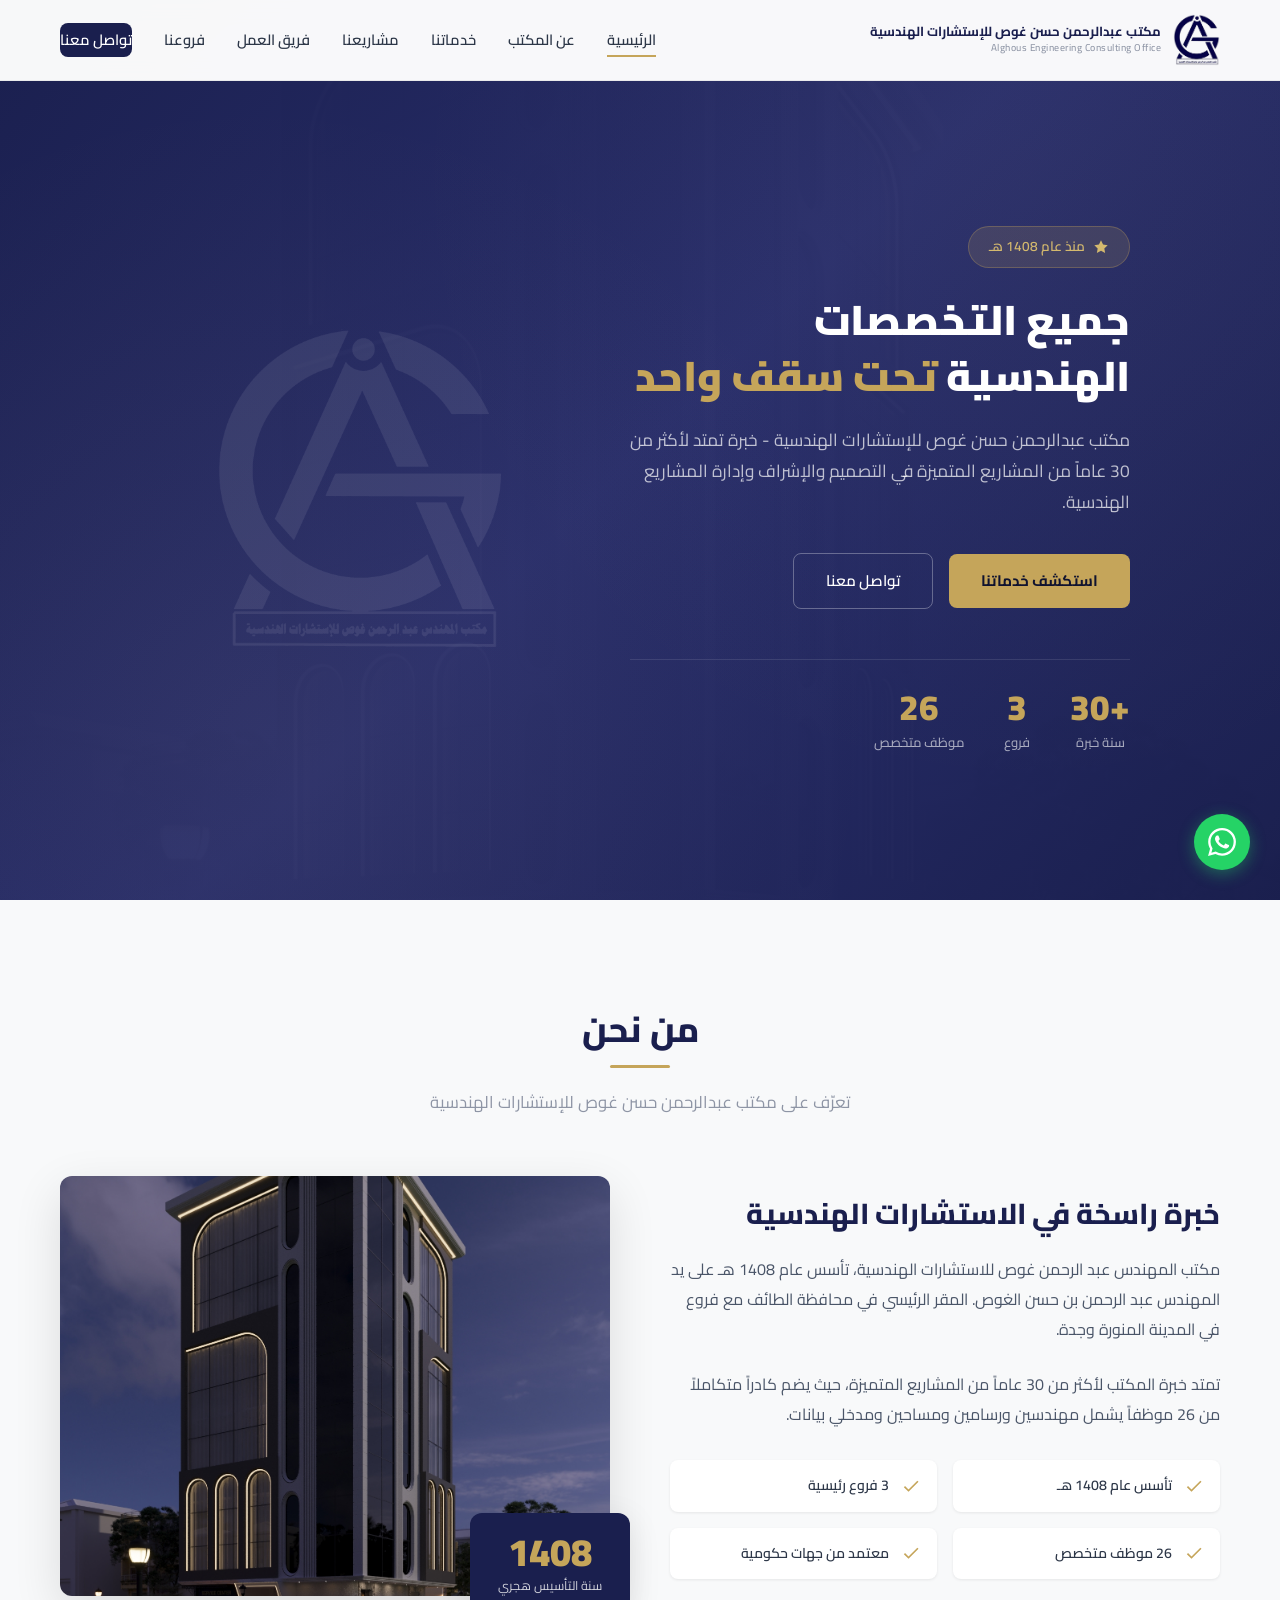
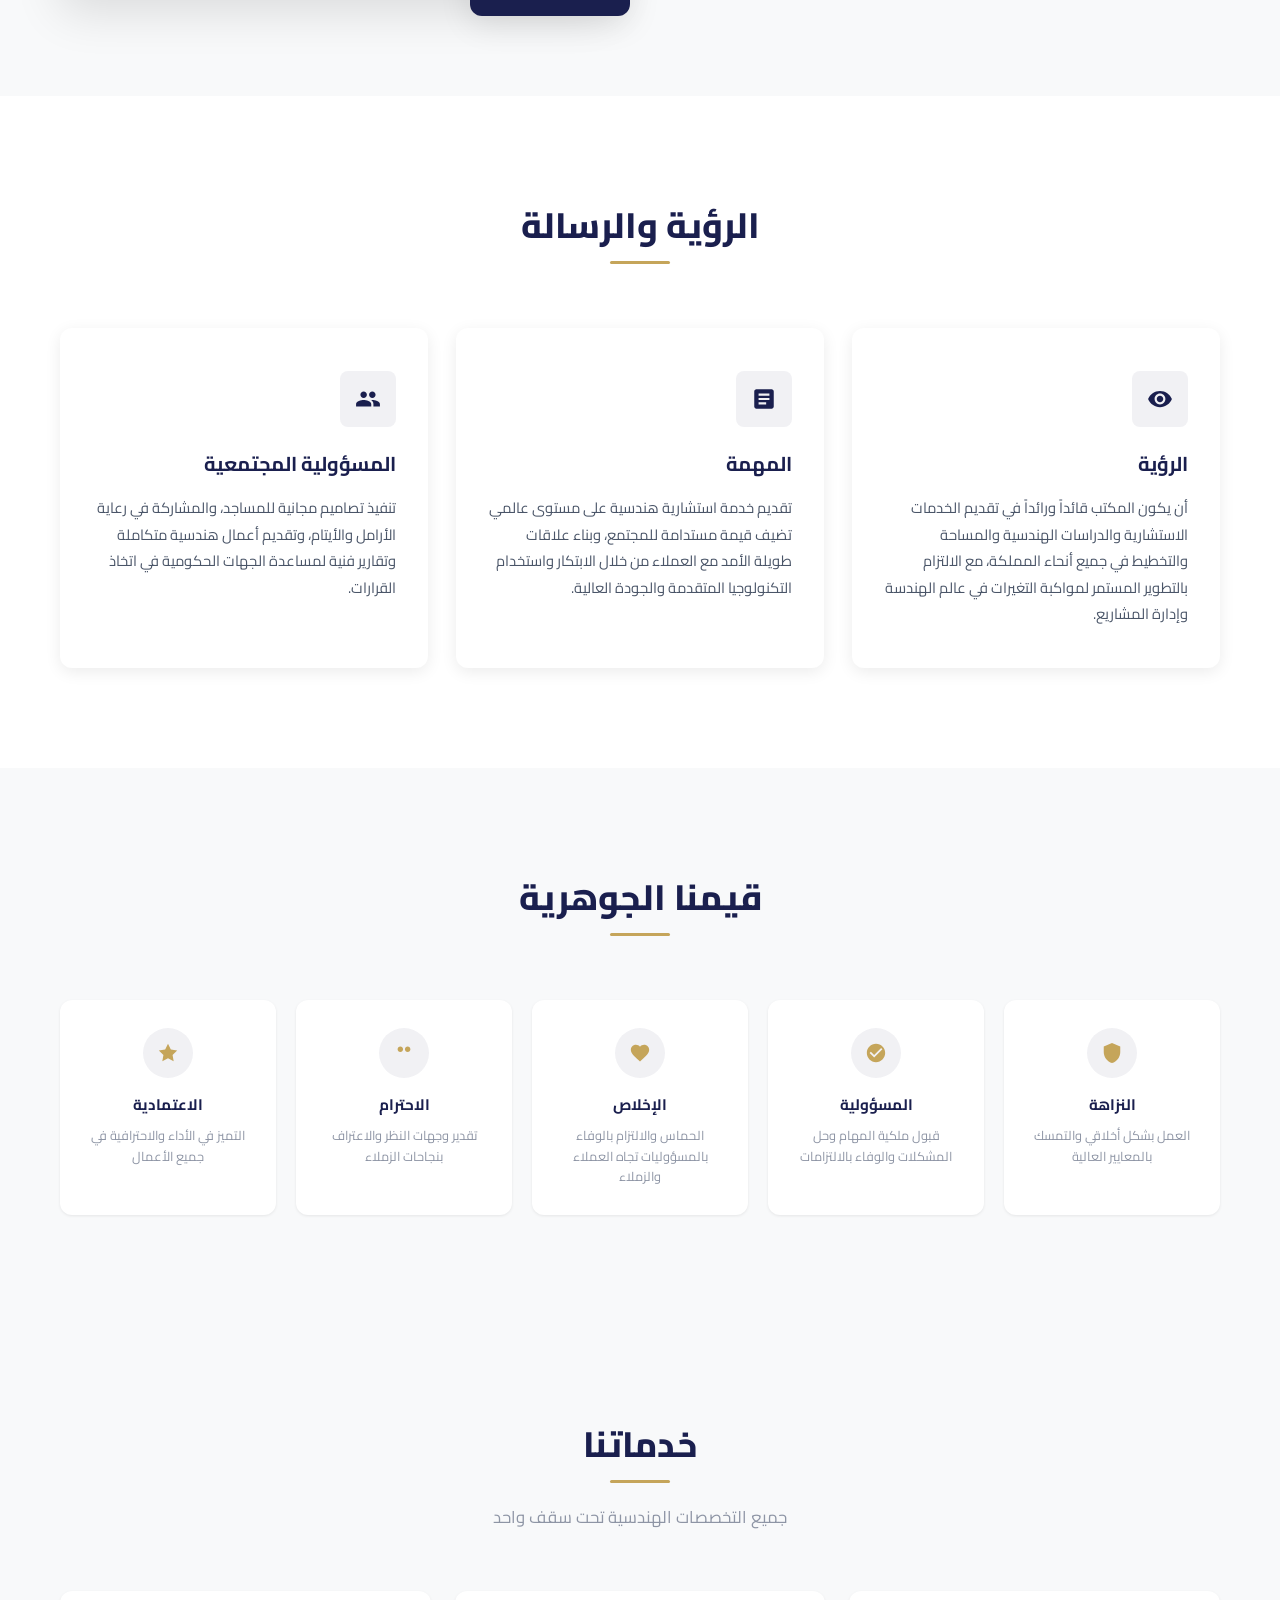
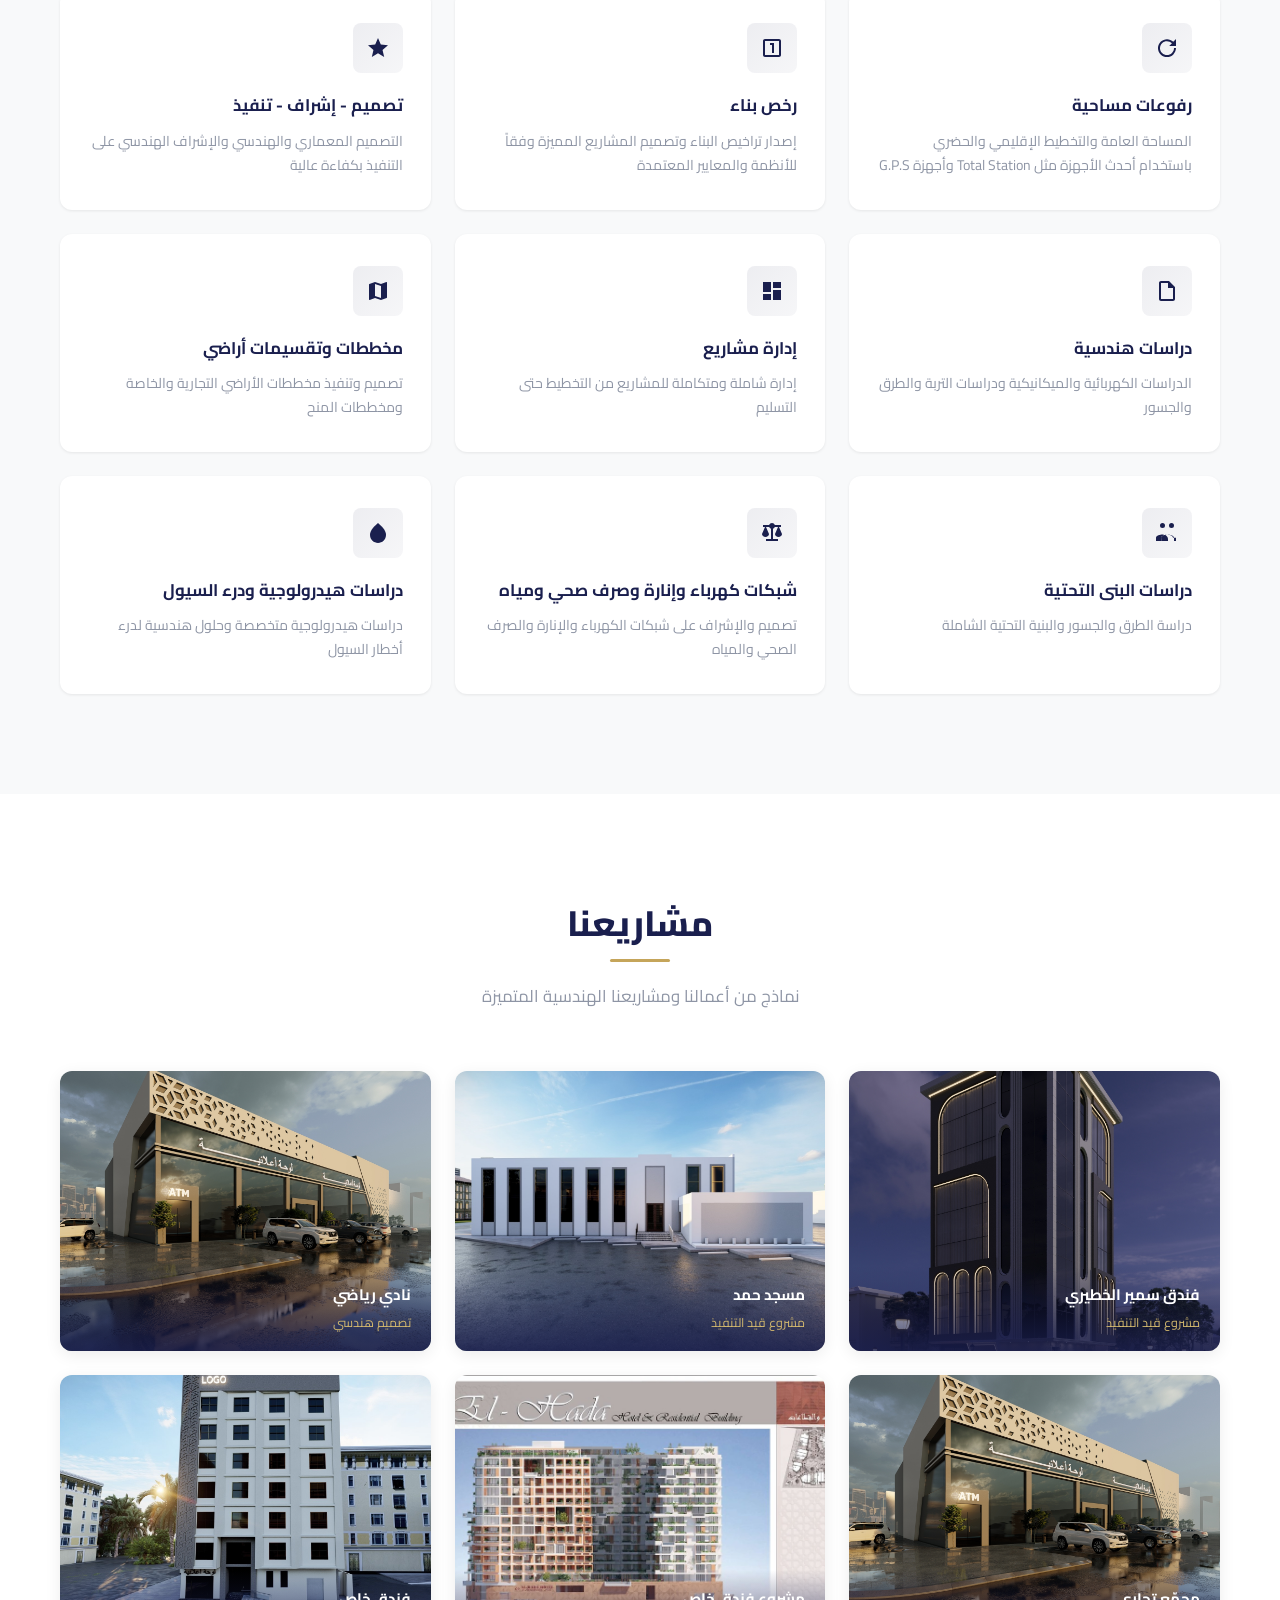
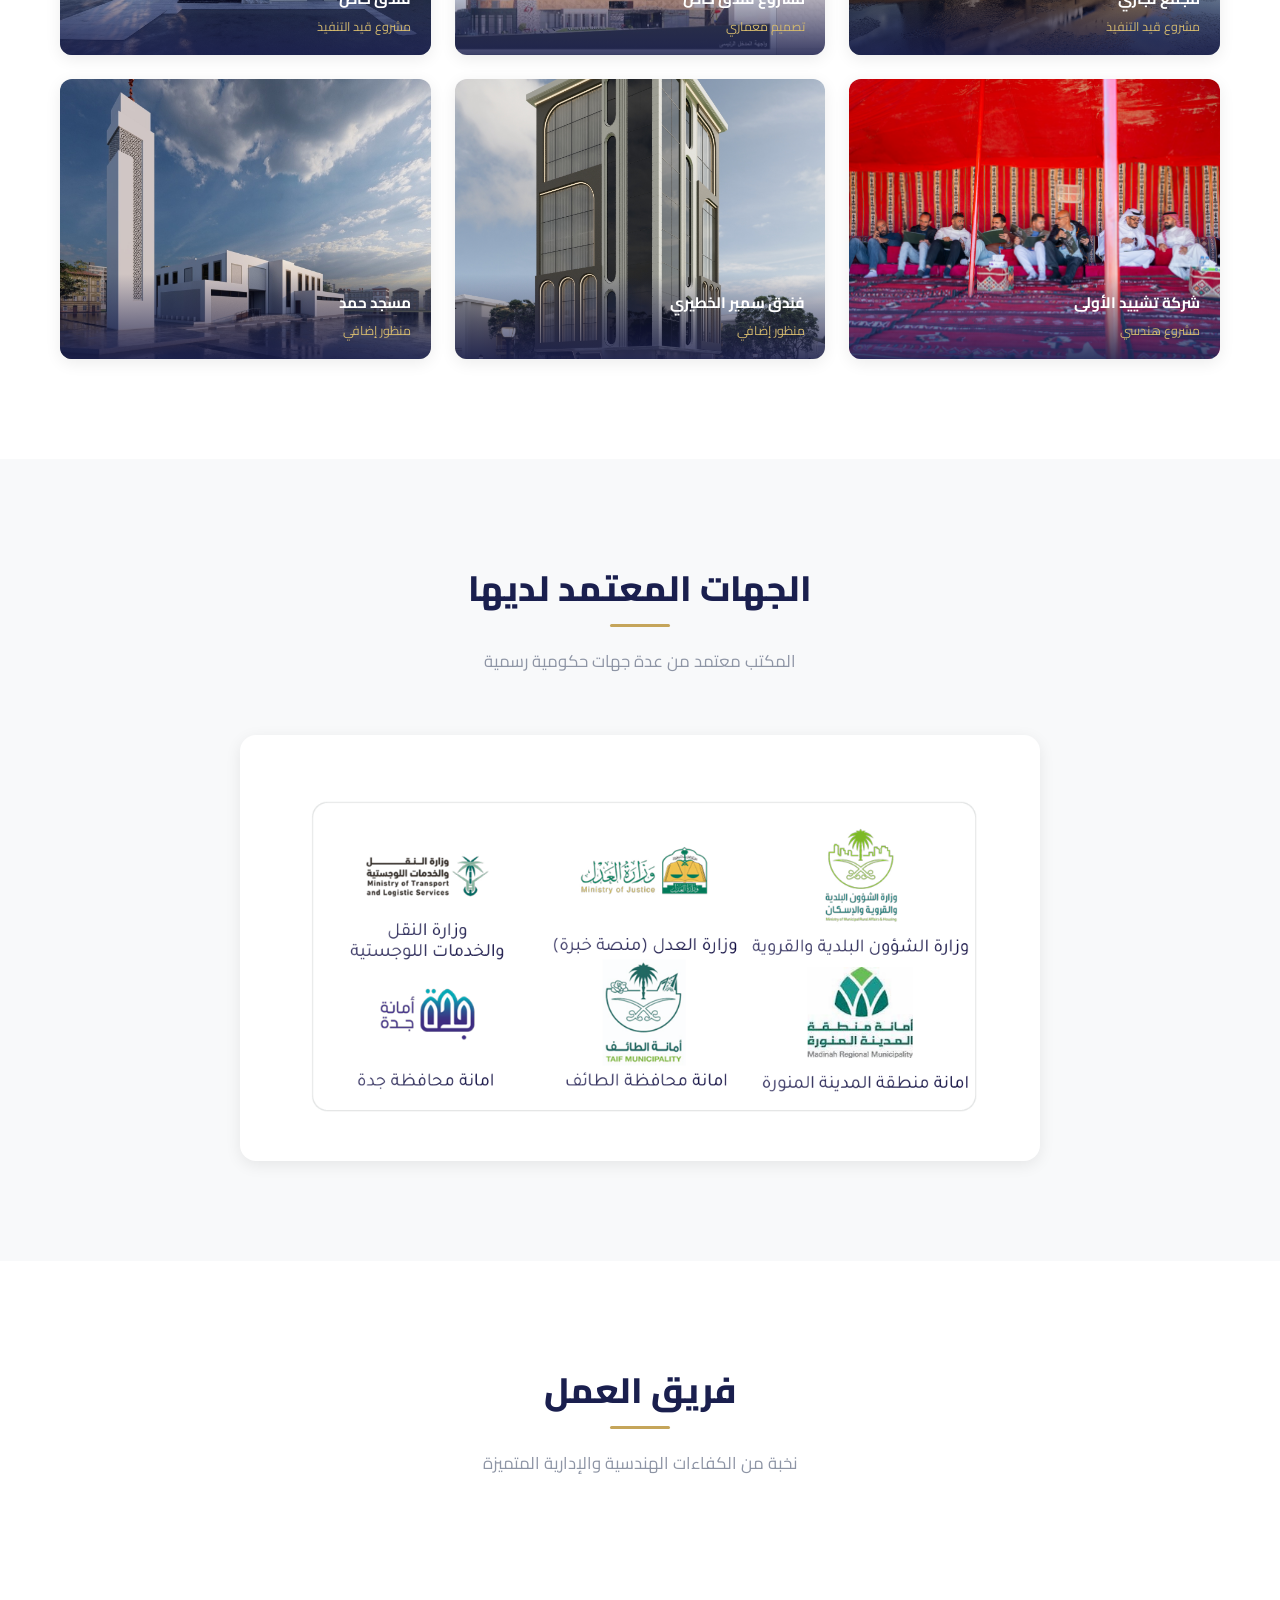
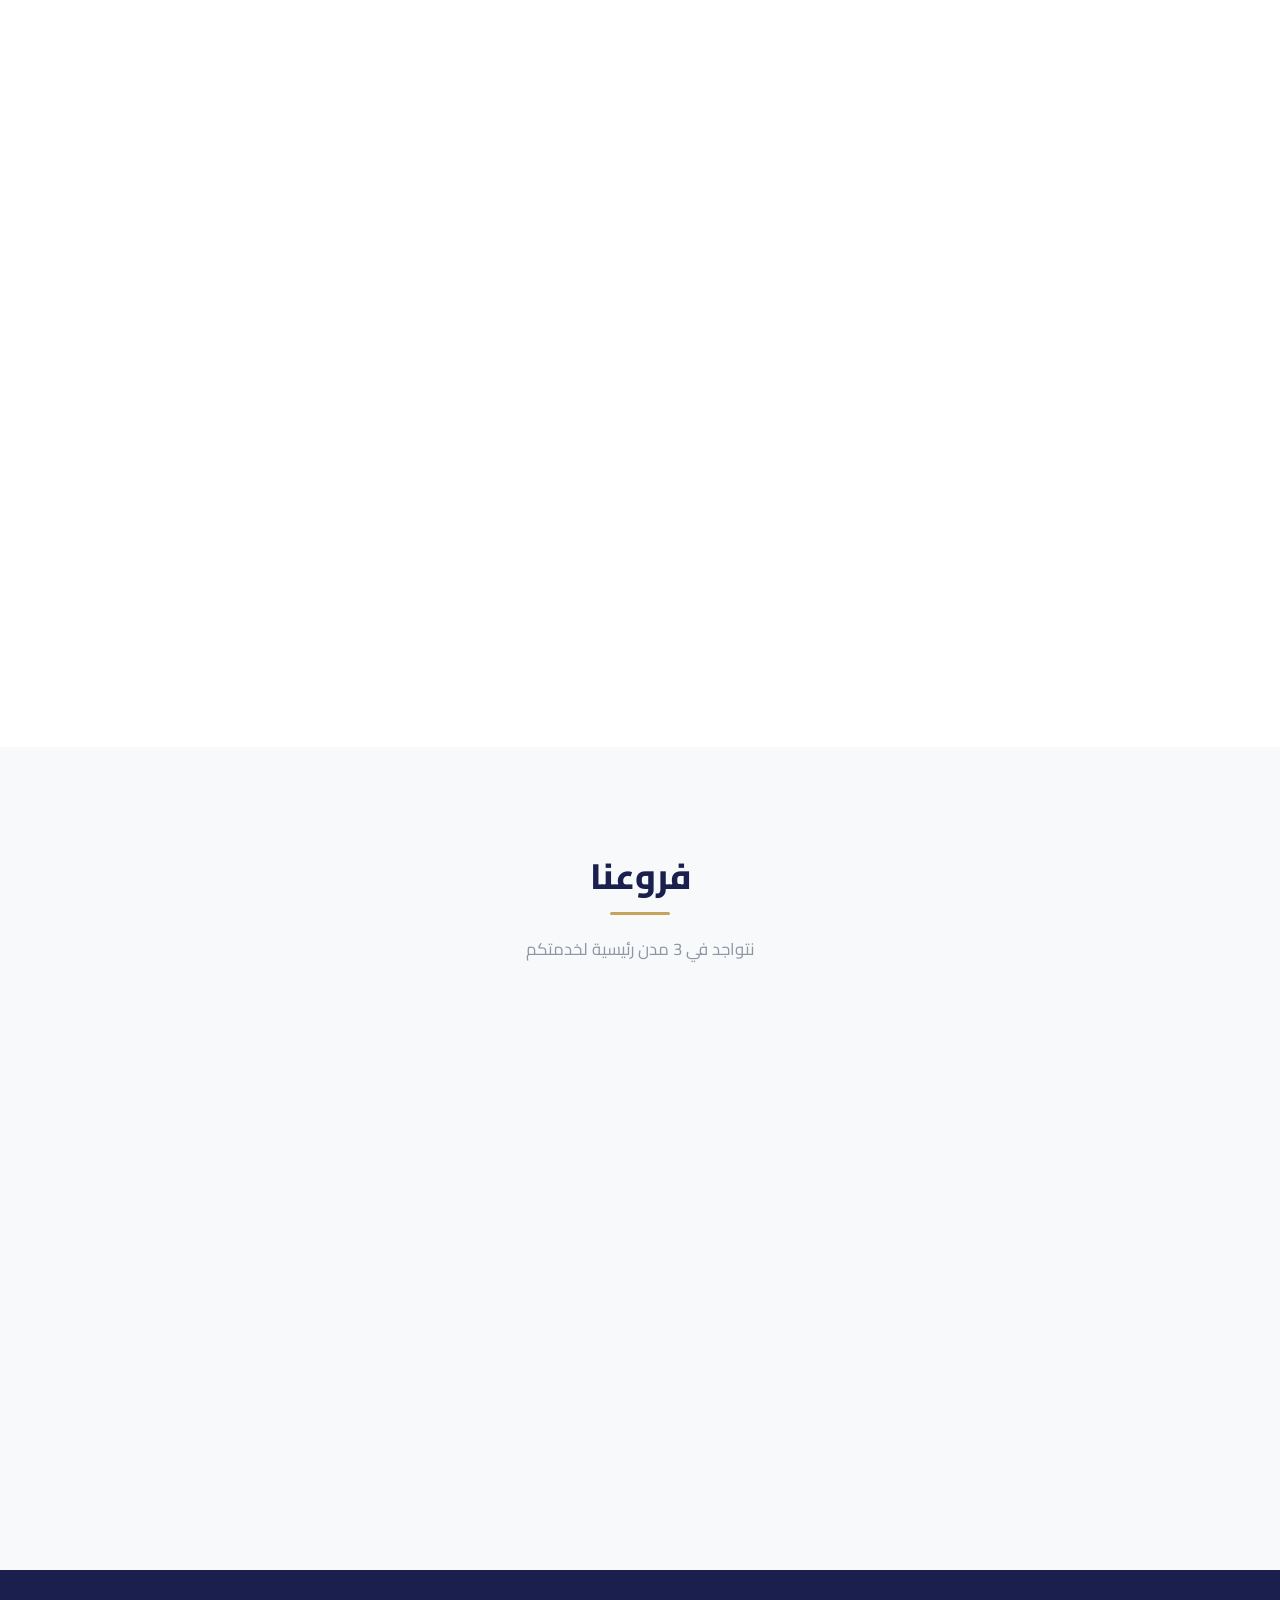
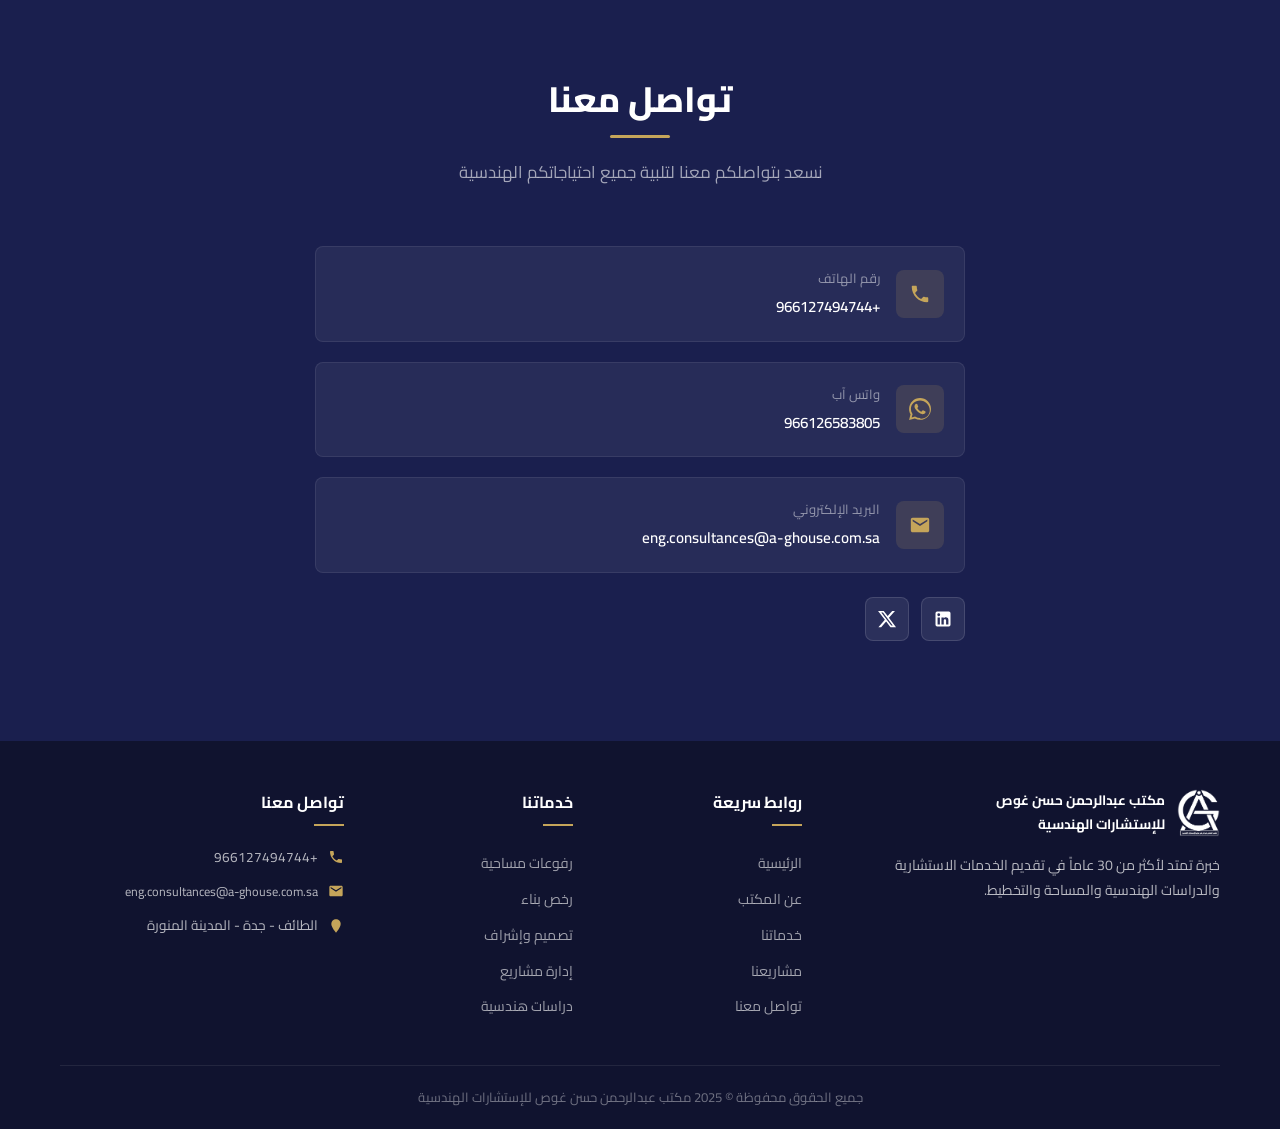
==== index.html @ 4be011b7 "intial commit" ====
<!DOCTYPE html>
<html lang="ar" dir="rtl">

<head>
  <meta charset="UTF-8">
  <meta name="viewport" content="width=device-width, initial-scale=1.0">
  <title>مكتب عبدالرحمن حسن غوص للإستشارات الهندسية</title>
  <meta name="description"
    content="مكتب عبدالرحمن حسن غوص للإستشارات الهندسية - جميع التخصصات الهندسية تحت سقف واحد. خبرة تمتد لأكثر من 30 عاماً.">
  <link rel="icon" type="image/png" href="images/logo.png">
  <link rel="stylesheet" href="style.css">
</head>

<body>

  <!-- HEADER -->
  <header class="header" id="header">
    <div class="container">
      <a href="#" class="header-logo">
        <img src="images/logo.png" alt="شعار مكتب الغوص">
        <div class="header-logo-text">
          <span class="name-ar">مكتب عبدالرحمن حسن غوص للإستشارات الهندسية</span>
          <span class="name-en">Alghous Engineering Consulting Office</span>
        </div>
      </a>
      <nav class="nav-links" id="navLinks">
        <a href="#home">الرئيسية</a>
        <a href="#about">عن المكتب</a>
        <a href="#services">خدماتنا</a>
        <a href="#projects">مشاريعنا</a>
        <a href="#team">فريق العمل</a>
        <a href="#locations">فروعنا</a>
        <a href="#contact" class="nav-cta">تواصل معنا</a>
      </nav>
      <button class="menu-toggle" id="menuToggle" aria-label="القائمة">
        <span></span><span></span><span></span>
      </button>
    </div>
  </header>

  <!-- HERO -->
  <section class="hero section" id="home">
    <div class="hero-bg"></div>
    <div class="container">
      <div class="hero-content">
        <div class="hero-badge">
          <svg viewBox="0 0 24 24">
            <path
              d="M12 2L15.09 8.26L22 9.27L17 14.14L18.18 21.02L12 17.77L5.82 21.02L7 14.14L2 9.27L8.91 8.26L12 2Z" />
          </svg>
          منذ عام 1408 هـ
        </div>
        <h1>جميع التخصصات الهندسية <span>تحت سقف واحد</span></h1>
        <p class="hero-desc">مكتب عبدالرحمن حسن غوص للإستشارات الهندسية - خبرة تمتد لأكثر من 30 عاماً من المشاريع
          المتميزة في التصميم والإشراف وإدارة المشاريع الهندسية.</p>
        <div class="hero-actions">
          <a href="#services" class="btn-primary">استكشف خدماتنا</a>
          <a href="#contact" class="btn-outline">تواصل معنا</a>
        </div>
        <div class="hero-stats">
          <div class="hero-stat"><span class="number">+30</span><span class="label">سنة خبرة</span></div>
          <div class="hero-stat"><span class="number">3</span><span class="label">فروع</span></div>
          <div class="hero-stat"><span class="number">26</span><span class="label">موظف متخصص</span></div>
        </div>
      </div>
      <div class="hero-visual">
        <div class="hero-logo-container"><img src="images/logo.png" alt=""></div>
      </div>
    </div>
  </section>

  <!-- ABOUT -->
  <section class="about section" id="about">
    <div class="container">
      <div class="section-header">
        <h2>من نحن</h2>
        <p>تعرّف على مكتب عبدالرحمن حسن غوص للإستشارات الهندسية</p>
      </div>
      <div class="about-grid">
        <div class="about-content">
          <h3>خبرة راسخة في الاستشارات الهندسية</h3>
          <p>مكتب المهندس عبد الرحمن غوص للاستشارات الهندسية، تأسس عام 1408 هـ على يد المهندس عبد الرحمن بن حسن الغوص.
            المقر الرئيسي في محافظة الطائف مع فروع في المدينة المنورة وجدة.</p>
          <p>تمتد خبرة المكتب لأكثر من 30 عاماً من المشاريع المتميزة، حيث يضم كادراً متكاملاً من 26 موظفاً يشمل مهندسين
            ورسامين ومساحين ومدخلي بيانات.</p>
          <div class="about-highlights">
            <div class="highlight-item">
              <svg viewBox="0 0 24 24">
                <path d="M9 16.17L4.83 12l-1.42 1.41L9 19 21 7l-1.41-1.41L9 16.17z" />
              </svg>
              <span>تأسس عام 1408 هـ</span>
            </div>
            <div class="highlight-item">
              <svg viewBox="0 0 24 24">
                <path d="M9 16.17L4.83 12l-1.42 1.41L9 19 21 7l-1.41-1.41L9 16.17z" />
              </svg>
              <span>3 فروع رئيسية</span>
            </div>
            <div class="highlight-item">
              <svg viewBox="0 0 24 24">
                <path d="M9 16.17L4.83 12l-1.42 1.41L9 19 21 7l-1.41-1.41L9 16.17z" />
              </svg>
              <span>26 موظف متخصص</span>
            </div>
            <div class="highlight-item">
              <svg viewBox="0 0 24 24">
                <path d="M9 16.17L4.83 12l-1.42 1.41L9 19 21 7l-1.41-1.41L9 16.17z" />
              </svg>
              <span>معتمد من جهات حكومية</span>
            </div>
          </div>
        </div>
        <div class="about-visual">
          <div class="about-image-main">
            <img src="images/projects/khatiri-hotel-1.jpg" alt="مشروع هندسي">
          </div>
          <div class="about-year-badge">
            <span class="year">1408</span>
            <span class="text">سنة التأسيس هجري</span>
          </div>
        </div>
      </div>
    </div>
  </section>

  <!-- VISION, MISSION, VALUES -->
  <section class="section" id="vision">
    <div class="container">
      <div class="section-header">
        <h2>الرؤية والرسالة</h2>
      </div>
      <div class="vmv-cards">
        <div class="vmv-card">
          <div class="icon"><svg viewBox="0 0 24 24">
              <path
                d="M12 4.5C7 4.5 2.73 7.61 1 12c1.73 4.39 6 7.5 11 7.5s9.27-3.11 11-7.5c-1.73-4.39-6-7.5-11-7.5zM12 17c-2.76 0-5-2.24-5-5s2.24-5 5-5 5 2.24 5 5-2.24 5-5 5zm0-8c-1.66 0-3 1.34-3 3s1.34 3 3 3 3-1.34 3-3-1.34-3-3-3z" />
            </svg></div>
          <h3>الرؤية</h3>
          <p>أن يكون المكتب قائداً ورائداً في تقديم الخدمات الاستشارية والدراسات الهندسية والمساحة والتخطيط في جميع
            أنحاء المملكة، مع الالتزام بالتطوير المستمر لمواكبة التغيرات في عالم الهندسة وإدارة المشاريع.</p>
        </div>
        <div class="vmv-card">
          <div class="icon"><svg viewBox="0 0 24 24">
              <path
                d="M19 3H5c-1.1 0-2 .9-2 2v14c0 1.1.9 2 2 2h14c1.1 0 2-.9 2-2V5c0-1.1-.9-2-2-2zm-5 14H7v-2h7v2zm3-4H7v-2h10v2zm0-4H7V7h10v2z" />
            </svg></div>
          <h3>المهمة</h3>
          <p>تقديم خدمة استشارية هندسية على مستوى عالمي تضيف قيمة مستدامة للمجتمع، وبناء علاقات طويلة الأمد مع العملاء
            من خلال الابتكار واستخدام التكنولوجيا المتقدمة والجودة العالية.</p>
        </div>
        <div class="vmv-card">
          <div class="icon"><svg viewBox="0 0 24 24">
              <path
                d="M16 11c1.66 0 2.99-1.34 2.99-3S17.66 5 16 5c-1.66 0-3 1.34-3 3s1.34 3 3 3zm-8 0c1.66 0 2.99-1.34 2.99-3S9.66 5 8 5C6.34 5 5 6.34 5 8s1.34 3 3 3zm0 2c-2.33 0-7 1.17-7 3.5V19h14v-2.5c0-2.33-4.67-3.5-7-3.5zm8 0c-.29 0-.62.02-.97.05 1.16.84 1.97 1.97 1.97 3.45V19h6v-2.5c0-2.33-4.67-3.5-7-3.5z" />
            </svg></div>
          <h3>المسؤولية المجتمعية</h3>
          <p>تنفيذ تصاميم مجانية للمساجد، والمشاركة في رعاية الأرامل والأيتام، وتقديم أعمال هندسية متكاملة وتقارير فنية
            لمساعدة الجهات الحكومية في اتخاذ القرارات.</p>
        </div>
      </div>
    </div>
  </section>

  <!-- VALUES -->
  <section class="section" style="background: var(--off-white);">
    <div class="container">
      <div class="section-header">
        <h2>قيمنا الجوهرية</h2>
      </div>
      <div class="values-grid">
        <div class="value-card">
          <div class="icon"><svg viewBox="0 0 24 24">
              <path d="M12 1L3 5v6c0 5.55 3.84 10.74 9 12 5.16-1.26 9-6.45 9-12V5l-9-4z" />
            </svg></div>
          <h4>النزاهة</h4>
          <p>العمل بشكل أخلاقي والتمسك بالمعايير العالية</p>
        </div>
        <div class="value-card">
          <div class="icon"><svg viewBox="0 0 24 24">
              <path
                d="M12 2C6.48 2 2 6.48 2 12s4.48 10 10 10 10-4.48 10-10S17.52 2 12 2zm-2 15l-5-5 1.41-1.41L10 14.17l7.59-7.59L19 8l-9 9z" />
            </svg></div>
          <h4>المسؤولية</h4>
          <p>قبول ملكية المهام وحل المشكلات والوفاء بالالتزامات</p>
        </div>
        <div class="value-card">
          <div class="icon"><svg viewBox="0 0 24 24">
              <path
                d="M12 21.35l-1.45-1.32C5.4 15.36 2 12.28 2 8.5 2 5.42 4.42 3 7.5 3c1.74 0 3.41.81 4.5 2.09C13.09 3.81 14.76 3 16.5 3 19.58 3 22 5.42 22 8.5c0 3.78-3.4 6.86-8.55 11.54L12 21.35z" />
            </svg></div>
          <h4>الإخلاص</h4>
          <p>الحماس والالتزام بالوفاء بالمسؤوليات تجاه العملاء والزملاء</p>
        </div>
        <div class="value-card">
          <div class="icon"><svg viewBox="0 0 24 24">
              <path
                d="M16 11c1.66 0 2.99-1.34 2.99-3S17.66 5 16 5s-3 1.34-3 3 1.34 3 3 3zm-8 0c1.66 0 2.99-1.34 2.99-3S9.66 5 8 5 5 6.34 5 8s1.34 3 3 3z" />
            </svg></div>
          <h4>الاحترام</h4>
          <p>تقدير وجهات النظر والاعتراف بنجاحات الزملاء</p>
        </div>
        <div class="value-card">
          <div class="icon"><svg viewBox="0 0 24 24">
              <path
                d="M12 2L15.09 8.26L22 9.27L17 14.14L18.18 21.02L12 17.77L5.82 21.02L7 14.14L2 9.27L8.91 8.26L12 2Z" />
            </svg></div>
          <h4>الاعتمادية</h4>
          <p>التميز في الأداء والاحترافية في جميع الأعمال</p>
        </div>
      </div>
    </div>
  </section>

  <!-- SERVICES -->
  <section class="services section" id="services">
    <div class="container">
      <div class="section-header">
        <h2>خدماتنا</h2>
        <p>جميع التخصصات الهندسية تحت سقف واحد</p>
      </div>
      <div class="services-grid">
        <div class="service-card">
          <div class="service-icon"><svg viewBox="0 0 24 24">
              <path
                d="M21 10.12h-6.78l2.74-2.82c-2.73-2.7-7.15-2.8-9.88-.1-2.73 2.71-2.73 7.08 0 9.79s7.15 2.71 9.88 0C18.32 15.65 19 14.08 19 12.1h2c0 1.98-.88 4.55-2.64 6.29-3.51 3.48-9.21 3.48-12.72 0-3.5-3.47-3.5-9.11 0-12.58 3.51-3.47 9.14-3.49 12.65-.06L21 3v7.12z" />
            </svg></div>
          <h3>رفوعات مساحية</h3>
          <p>المساحة العامة والتخطيط الإقليمي والحضري باستخدام أحدث الأجهزة مثل Total Station وأجهزة G.P.S</p>
        </div>
        <div class="service-card">
          <div class="service-icon"><svg viewBox="0 0 24 24">
              <path
                d="M19 3H5c-1.1 0-2 .9-2 2v14c0 1.1.9 2 2 2h14c1.1 0 2-.9 2-2V5c0-1.1-.9-2-2-2zm0 16H5V5h14v14zm-7-2h2V7h-4v2h2z" />
            </svg></div>
          <h3>رخص بناء</h3>
          <p>إصدار تراخيص البناء وتصميم المشاريع المميزة وفقاً للأنظمة والمعايير المعتمدة</p>
        </div>
        <div class="service-card">
          <div class="service-icon"><svg viewBox="0 0 24 24">
              <path
                d="M22 9.24l-7.19-.62L12 2 9.19 8.62 2 9.24l5.46 4.73L5.82 21 12 17.27 18.18 21l-1.64-7.03L22 9.24z" />
            </svg></div>
          <h3>تصميم - إشراف - تنفيذ</h3>
          <p>التصميم المعماري والهندسي والإشراف الهندسي على التنفيذ بكفاءة عالية</p>
        </div>
        <div class="service-card">
          <div class="service-icon"><svg viewBox="0 0 24 24">
              <path d="M14 2H6c-1.1 0-2 .9-2 2v16c0 1.1.9 2 2 2h12c1.1 0 2-.9 2-2V8l-6-6zm4 18H6V4h7v5h5v11z" />
            </svg></div>
          <h3>دراسات هندسية</h3>
          <p>الدراسات الكهربائية والميكانيكية ودراسات التربة والطرق والجسور</p>
        </div>
        <div class="service-card">
          <div class="service-icon"><svg viewBox="0 0 24 24">
              <path d="M3 13h8V3H3v10zm0 8h8v-6H3v6zm10 0h8V11h-8v10zm0-18v6h8V3h-8z" />
            </svg></div>
          <h3>إدارة مشاريع</h3>
          <p>إدارة شاملة ومتكاملة للمشاريع من التخطيط حتى التسليم</p>
        </div>
        <div class="service-card">
          <div class="service-icon"><svg viewBox="0 0 24 24">
              <path
                d="M20.5 3l-.16.03L15 5.1 9 3 3.36 4.9c-.21.07-.36.25-.36.48V20.5c0 .28.22.5.5.5l.16-.03L9 18.9l6 2.1 5.64-1.9c.21-.07.36-.25.36-.48V3.5c0-.28-.22-.5-.5-.5zM15 19l-6-2.11V5l6 2.11V19z" />
            </svg></div>
          <h3>مخططات وتقسيمات أراضي</h3>
          <p>تصميم وتنفيذ مخططات الأراضي التجارية والخاصة ومخططات المنح</p>
        </div>
        <div class="service-card">
          <div class="service-icon"><svg viewBox="0 0 24 24">
              <path
                d="M1 20v-3.2c0-2.11 4.28-3.2 6.4-3.2 .44 0 .95.05 1.49.13C7.08 14.94 6 16.4 6 18v2H1zm20-3.2V20h-8v-2c0-1.6-1.08-3.06-2.89-4.27.54-.08 1.05-.13 1.49-.13 2.12 0 6.4 1.09 6.4 3.2zm-8.4-3.2c-2.12 0-6.4 1.09-6.4 3.2V20h12.8v-3.2c0-2.11-4.28-3.2-6.4-3.2zM7.5 2A2.5 2.5 0 005 4.5 2.5 2.5 0 007.5 7 2.5 2.5 0 0010 4.5 2.5 2.5 0 007.5 2zm9 0A2.5 2.5 0 0014 4.5 2.5 2.5 0 0016.5 7 2.5 2.5 0 0019 4.5 2.5 2.5 0 0016.5 2z" />
            </svg></div>
          <h3>دراسات البنى التحتية</h3>
          <p>دراسة الطرق والجسور والبنية التحتية الشاملة</p>
        </div>
        <div class="service-card">
          <div class="service-icon"><svg viewBox="0 0 24 24">
              <path
                d="M13 7.83c.85-.3 1.53-.98 1.83-1.83H18l-3 7c0 1.66 1.57 3 3.5 3s3.5-1.34 3.5-3l-3-7h2V4h-6.17C14.42 2.83 13.31 2 12 2s-2.42.83-2.83 2H3v2h2l-3 7c0 1.66 1.57 3 3.5 3S9 14.66 9 13L6 6h3.17c.3.85.98 1.53 1.83 1.83V18H6v2h12v-2h-5V7.83z" />
            </svg></div>
          <h3>شبكات كهرباء وإنارة وصرف صحي ومياه</h3>
          <p>تصميم والإشراف على شبكات الكهرباء والإنارة والصرف الصحي والمياه</p>
        </div>
        <div class="service-card">
          <div class="service-icon"><svg viewBox="0 0 24 24">
              <path d="M12 2c-5.33 4.55-8 8.48-8 11.8 0 4.98 3.8 8.2 8 8.2s8-3.22 8-8.2c0-3.32-2.67-7.25-8-11.8z" />
            </svg></div>
          <h3>دراسات هيدرولوجية ودرء السيول</h3>
          <p>دراسات هيدرولوجية متخصصة وحلول هندسية لدرء أخطار السيول</p>
        </div>
      </div>
    </div>
  </section>

  <!-- PROJECTS -->
  <section class="section" id="projects">
    <div class="container">
      <div class="section-header">
        <h2>مشاريعنا</h2>
        <p>نماذج من أعمالنا ومشاريعنا الهندسية المتميزة</p>
      </div>
      <div class="projects-grid">
        <div class="project-card" onclick="openLightbox(this)">
          <img src="images/projects/khatiri-hotel-1.jpg" alt="فندق سمير الخطيري" loading="lazy">
          <div class="project-overlay-always">
            <h4>فندق سمير الخطيري</h4><span>مشروع قيد التنفيذ</span>
          </div>
        </div>
        <div class="project-card" onclick="openLightbox(this)">
          <img src="images/projects/mosque-1.jpg" alt="مسجد حمد" loading="lazy">
          <div class="project-overlay-always">
            <h4>مسجد حمد</h4><span>مشروع قيد التنفيذ</span>
          </div>
        </div>
        <div class="project-card" onclick="openLightbox(this)">
          <img src="images/projects/sports-club-1.jpg" alt="نادي رياضي" loading="lazy">
          <div class="project-overlay-always">
            <h4>نادي رياضي</h4><span>تصميم هندسي</span>
          </div>
        </div>
        <div class="project-card" onclick="openLightbox(this)">
          <img src="images/projects/commercial-1.jpg" alt="مجمّع تجاري" loading="lazy">
          <div class="project-overlay-always">
            <h4>مجمّع تجاري</h4><span>مشروع قيد التنفيذ</span>
          </div>
        </div>
        <div class="project-card" onclick="openLightbox(this)">
          <img src="images/projects/hada-hotel-1.jpg" alt="مشروع فندق خاص" loading="lazy">
          <div class="project-overlay-always">
            <h4>مشروع فندق خاص</h4><span>تصميم معماري</span>
          </div>
        </div>
        <div class="project-card" onclick="openLightbox(this)">
          <img src="images/projects/private-hotel-1.jpg" alt="فندق خاص" loading="lazy">
          <div class="project-overlay-always">
            <h4>فندق خاص</h4><span>مشروع قيد التنفيذ</span>
          </div>
        </div>
        <div class="project-card" onclick="openLightbox(this)">
          <img src="images/projects/tashyeed-1.jpg" alt="شركة تشييد الأولى" loading="lazy">
          <div class="project-overlay-always">
            <h4>شركة تشييد الأولى</h4><span>مشروع هندسي</span>
          </div>
        </div>
        <div class="project-card" onclick="openLightbox(this)">
          <img src="images/projects/khatiri-hotel-2.jpg" alt="فندق سمير الخطيري - منظور 2" loading="lazy">
          <div class="project-overlay-always">
            <h4>فندق سمير الخطيري</h4><span>منظور إضافي</span>
          </div>
        </div>
        <div class="project-card" onclick="openLightbox(this)">
          <img src="images/projects/mosque-2.jpg" alt="مسجد حمد - منظور 2" loading="lazy">
          <div class="project-overlay-always">
            <h4>مسجد حمد</h4><span>منظور إضافي</span>
          </div>
        </div>
      </div>
    </div>
  </section>

  <!-- ACCREDITATIONS -->
  <section class="accreditations section" id="accreditations">
    <div class="container">
      <div class="section-header">
        <h2>الجهات المعتمد لديها</h2>
        <p>المكتب معتمد من عدة جهات حكومية رسمية</p>
      </div>
      <div class="accreditations-image">
        <img src="images/accreditations.png" alt="الجهات المعتمد لديها المكتب">
      </div>
    </div>
  </section>

  <!-- TEAM -->
  <section class="section" id="team">
    <div class="container">
      <div class="section-header">
        <h2>فريق العمل</h2>
        <p>نخبة من الكفاءات الهندسية والإدارية المتميزة</p>
      </div>
      <div class="team-grid" id="teamGrid"></div>
    </div>
  </section>

  <!-- LOCATIONS -->
  <section class="locations section" id="locations">
    <div class="container">
      <div class="section-header">
        <h2>فروعنا</h2>
        <p>نتواجد في 3 مدن رئيسية لخدمتكم</p>
      </div>
      <div class="locations-grid">
        <div class="location-card">
          <iframe class="location-map"
            src="https://www.google.com/maps/embed?pb=!1m18!1m12!1m3!1d2722.5034909475053!2d40.412097599999996!3d21.2440699!2m3!1f0!2f0!3f0!3m2!1i1024!2i768!4f13.1!3m3!1m2!1s0x15e98f005f068501%3A0x48622a6eef89e756!2z2YXZg9iq2Kgg2KfZhNmF2YfZhtiv2LMg2LnYqNiv2KfZhNix2K3ZhdmGINin2YTYutmI2LUg2YTZhNij2LPYqti02KfYsdin2Kog2KfZhNmH2YbYr9iz2YrZhw!5e1!3m2!1sen!2ssa!4v1775641147710!5m2!1sen!2ssa"
            loading="lazy" title="موقع فرع الطائف"></iframe>
          <div class="location-info">
            <h4><svg viewBox="0 0 24 24">
                <path
                  d="M12 2C8.13 2 5 5.13 5 9c0 5.25 7 13 7 13s7-7.75 7-13c0-3.87-3.13-7-7-7zm0 9.5c-1.38 0-2.5-1.12-2.5-2.5s1.12-2.5 2.5-2.5 2.5 1.12 2.5 2.5-1.12 2.5-2.5 2.5z" />
              </svg> فرع الطائف (الرئيسي)</h4>
            <div class="location-detail"><svg viewBox="0 0 24 24">
                <path d="M12 2C8.13 2 5 5.13 5 9c0 5.25 7 13 7 13s7-7.75 7-13c0-3.87-3.13-7-7-7z" />
              </svg> شارع شهار حي السداد</div>
            <div class="location-detail"><svg viewBox="0 0 24 24">
                <path
                  d="M6.62 10.79c1.44 2.83 3.76 5.14 6.59 6.59l2.2-2.2c.27-.27.67-.36 1.02-.24 1.12.37 2.33.57 3.57.57.55 0 1 .45 1 1V20c0 .55-.45 1-1 1-9.39 0-17-7.61-17-17 0-.55.45-1 1-1h3.5c.55 0 1 .45 1 1 0 1.25.2 2.45.57 3.57.11.35.03.74-.25 1.02l-2.2 2.2z" />
              </svg> <a href="tel:0127494744" dir="ltr">0127494744</a></div>
            <div class="location-detail"><svg viewBox="0 0 24 24">
                <path
                  d="M6.62 10.79c1.44 2.83 3.76 5.14 6.59 6.59l2.2-2.2c.27-.27.67-.36 1.02-.24 1.12.37 2.33.57 3.57.57.55 0 1 .45 1 1V20c0 .55-.45 1-1 1-9.39 0-17-7.61-17-17 0-.55.45-1 1-1h3.5c.55 0 1 .45 1 1 0 1.25.2 2.45.57 3.57.11.35.03.74-.25 1.02l-2.2 2.2z" />
              </svg> <a href="tel:0127423959" dir="ltr">0127423959</a></div>
            <a href="https://maps.app.goo.gl/QFix8s3upaxV7v33A" target="_blank" class="location-detail"
              style="color:var(--accent);font-weight:600;margin-top:8px;">
              <svg viewBox="0 0 24 24">
                <path d="M18 8A6 6 0 006 8c0 4.5 6 11 6 11s6-6.5 6-11z" fill="var(--accent)" />
              </svg> عرض على الخريطة ←
            </a>
          </div>
        </div>
        <div class="location-card">
          <iframe class="location-map"
            src="https://www.google.com/maps/embed?pb=!1m18!1m12!1m3!1d3299.8859752907724!2d39.2129311!3d21.5641316!2m3!1f0!2f0!3f0!3m2!1i1024!2i768!4f13.1!3m3!1m2!1s0x15c3d1f198f1f439%3A0x409755f88d9f29dd!2z2YXZg9iq2Kgg2KfZhNmF2YfZhtiv2LMg2LnYqNiv2KfZhNix2K3ZhdmGINin2YTYutmI2LUg2YTZhNil2LPYqti02KfYsdin2Kog2KfZhNmH2YbYr9iz2YrYqQ!5e1!3m2!1sen!2ssa!4v1775641136209!5m2!1sen!2ssa"
            loading="lazy" title="موقع فرع جدة"></iframe>
          <div class="location-info">
            <h4><svg viewBox="0 0 24 24">
                <path
                  d="M12 2C8.13 2 5 5.13 5 9c0 5.25 7 13 7 13s7-7.75 7-13c0-3.87-3.13-7-7-7zm0 9.5c-1.38 0-2.5-1.12-2.5-2.5s1.12-2.5 2.5-2.5 2.5 1.12 2.5 2.5-1.12 2.5-2.5 2.5z" />
              </svg> فرع جدة</h4>
            <div class="location-detail"><svg viewBox="0 0 24 24">
                <path d="M12 2C8.13 2 5 5.13 5 9c0 5.25 7 13 7 13s7-7.75 7-13c0-3.87-3.13-7-7-7z" />
              </svg> شارع التحلية حي الرحاب</div>
            <div class="location-detail"><svg viewBox="0 0 24 24">
                <path
                  d="M6.62 10.79c1.44 2.83 3.76 5.14 6.59 6.59l2.2-2.2c.27-.27.67-.36 1.02-.24 1.12.37 2.33.57 3.57.57.55 0 1 .45 1 1V20c0 .55-.45 1-1 1-9.39 0-17-7.61-17-17 0-.55.45-1 1-1h3.5c.55 0 1 .45 1 1 0 1.25.2 2.45.57 3.57.11.35.03.74-.25 1.02l-2.2 2.2z" />
              </svg> <a href="tel:0126583805" dir="ltr">0126583805</a></div>
            <a href="https://maps.app.goo.gl/ZfTvHYVNQCRKDrQs7" target="_blank" class="location-detail"
              style="color:var(--accent);font-weight:600;margin-top:8px;">
              <svg viewBox="0 0 24 24">
                <path d="M18 8A6 6 0 006 8c0 4.5 6 11 6 11s6-6.5 6-11z" fill="var(--accent)" />
              </svg> عرض على الخريطة ←
            </a>
          </div>
        </div>
        <div class="location-card">
          <iframe class="location-map"
            src="https://www.google.com/maps/embed?pb=!1m18!1m12!1m3!1d499.43322293664704!2d39.58464382665834!3d24.4634304077685!2m3!1f0!2f0!3f0!3m2!1i1024!2i768!4f13.1!3m3!1m2!1s0x15bdbf002a45ed8d%3A0x199daaefe6eaf19b!2z2YXZg9iq2Kgg2LnYqNiv2KfZhNix2K3ZhdmGINi62YjYtSDZhNmE2KfYs9iq2LTYp9ix2KfYqiDYp9mE2YfZhtiv2LPZitip!5e1!3m2!1sen!2ssa!4v1775641111459!5m2!1sen!2ssa"
            loading="lazy" title="موقع فرع المدينة المنورة"></iframe>
          <div class="location-info">
            <h4><svg viewBox="0 0 24 24">
                <path
                  d="M12 2C8.13 2 5 5.13 5 9c0 5.25 7 13 7 13s7-7.75 7-13c0-3.87-3.13-7-7-7zm0 9.5c-1.38 0-2.5-1.12-2.5-2.5s1.12-2.5 2.5-2.5 2.5 1.12 2.5 2.5-1.12 2.5-2.5 2.5z" />
              </svg> فرع المدينة المنورة</h4>
            <div class="location-detail"><svg viewBox="0 0 24 24">
                <path
                  d="M6.62 10.79c1.44 2.83 3.76 5.14 6.59 6.59l2.2-2.2c.27-.27.67-.36 1.02-.24 1.12.37 2.33.57 3.57.57.55 0 1 .45 1 1V20c0 .55-.45 1-1 1-9.39 0-17-7.61-17-17 0-.55.45-1 1-1h3.5c.55 0 1 .45 1 1 0 1.25.2 2.45.57 3.57.11.35.03.74-.25 1.02l-2.2 2.2z" />
              </svg> <a href="tel:0551687298" dir="ltr">0551687298</a></div>
            <a href="https://maps.app.goo.gl/GmT6DP8Rx2tHddVg9" target="_blank" class="location-detail"
              style="color:var(--accent);font-weight:600;margin-top:8px;">
              <svg viewBox="0 0 24 24">
                <path d="M18 8A6 6 0 006 8c0 4.5 6 11 6 11s6-6.5 6-11z" fill="var(--accent)" />
              </svg> عرض على الخريطة ←
            </a>
          </div>
        </div>
      </div>
    </div>
  </section>

  <!-- CONTACT -->
  <section class="contact section" id="contact">
    <div class="container">
      <div class="section-header">
        <h2>تواصل معنا</h2>
        <p>نسعد بتواصلكم معنا لتلبية جميع احتياجاتكم الهندسية</p>
      </div>
      <div class="contact-grid">
        <div>
          <div class="contact-info-list">
            <div class="contact-item">
              <div class="contact-item-icon"><svg viewBox="0 0 24 24">
                  <path
                    d="M6.62 10.79c1.44 2.83 3.76 5.14 6.59 6.59l2.2-2.2c.27-.27.67-.36 1.02-.24 1.12.37 2.33.57 3.57.57.55 0 1 .45 1 1V20c0 .55-.45 1-1 1-9.39 0-17-7.61-17-17 0-.55.45-1 1-1h3.5c.55 0 1 .45 1 1 0 1.25.2 2.45.57 3.57.11.35.03.74-.25 1.02l-2.2 2.2z" />
                </svg></div>
              <div class="contact-item-text"><span class="label">رقم الهاتف</span><span class="value"><a
                    href="tel:+966127494744">+966127494744</a></span></div>
            </div>
            <div class="contact-item">
              <div class="contact-item-icon"><svg viewBox="0 0 24 24">
                  <path
                    d="M17.472 14.382c-.297-.149-1.758-.867-2.03-.967-.273-.099-.471-.148-.67.15-.197.297-.767.966-.94 1.164-.173.199-.347.223-.644.075-.297-.15-1.255-.463-2.39-1.475-.883-.788-1.48-1.761-1.653-2.059-.173-.297-.018-.458.13-.606.134-.133.298-.347.446-.52.149-.174.198-.298.298-.497.099-.198.05-.371-.025-.52-.075-.149-.669-1.612-.916-2.207-.242-.579-.487-.5-.669-.51-.173-.008-.371-.01-.57-.01-.198 0-.52.074-.792.372-.272.297-1.04 1.016-1.04 2.479 0 1.462 1.065 2.875 1.213 3.074.149.198 2.096 3.2 5.077 4.487.709.306 1.262.489 1.694.625.712.227 1.36.195 1.871.118.571-.085 1.758-.719 2.006-1.413.248-.694.248-1.289.173-1.413-.074-.124-.272-.198-.57-.347z" />
                  <path
                    d="M20.52 3.449C18.24 1.245 15.24 0 12.045 0 5.463 0 .104 5.334.101 11.893c-.001 2.096.547 4.142 1.588 5.945L.057 24l6.305-1.654c1.737.948 3.693 1.447 5.683 1.448h.005c6.579 0 11.94-5.335 11.943-11.893.002-3.178-1.234-6.165-3.473-8.452zM12.05 21.785h-.004c-1.774 0-3.513-.477-5.031-1.378l-.361-.214-3.741.981 .999-3.648-.235-.374C2.597 15.408 2.1 13.68 2.101 11.894 2.104 6.884 6.205 2.809 12.053 2.809c2.835.001 5.5 1.106 7.502 3.114 2.004 2.008 3.107 4.676 3.106 7.51-.003 5.012-4.104 9.086-9.611 9.086v.266z" />
                </svg></div>
              <div class="contact-item-text"><span class="label">واتس آب</span><span class="value"><a
                    href="https://wa.me/966126583805">966126583805</a></span></div>
            </div>
            <div class="contact-item">
              <div class="contact-item-icon"><svg viewBox="0 0 24 24">
                  <path
                    d="M20 4H4c-1.1 0-2 .9-2 2v12c0 1.1.9 2 2 2h16c1.1 0 2-.9 2-2V6c0-1.1-.9-2-2-2zm0 4l-8 5-8-5V6l8 5 8-5v2z" />
                </svg></div>
              <div class="contact-item-text"><span class="label">البريد الإلكتروني</span><span class="value"><a
                    href="mailto:eng.consultances@a-ghouse.com.sa">eng.consultances@a-ghouse.com.sa</a></span></div>
            </div>
          </div>
          <div class="social-links">
            <a href="https://www.linkedin.com/in/alghous-engineering-consulting-office" target="_blank"
              class="social-link" aria-label="LinkedIn">
              <svg viewBox="0 0 24 24">
                <path
                  d="M19 3a2 2 0 012 2v14a2 2 0 01-2 2H5a2 2 0 01-2-2V5a2 2 0 012-2h14m-.5 15.5v-5.3a3.26 3.26 0 00-3.26-3.26c-.85 0-1.84.52-2.32 1.3v-1.11h-2.79v8.37h2.79v-4.93c0-.77.62-1.4 1.39-1.4a1.4 1.4 0 011.4 1.4v4.93h2.79M6.88 8.56a1.68 1.68 0 001.68-1.68c0-.93-.75-1.69-1.68-1.69a1.69 1.69 0 00-1.69 1.69c0 .93.76 1.68 1.69 1.68m1.39 9.94v-8.37H5.5v8.37h2.77z" />
              </svg>
            </a>
            <a href="https://x.com/AlghousEngineer" target="_blank" class="social-link" aria-label="X">
              <svg viewBox="0 0 24 24">
                <path
                  d="M18.244 2.25h3.308l-7.227 8.26 8.502 11.24H16.17l-5.214-6.817L4.99 21.75H1.68l7.73-8.835L1.254 2.25H8.08l4.713 6.231zm-1.161 17.52h1.833L7.084 4.126H5.117z" />
              </svg>
            </a>
          </div>
        </div>
      </div>
    </div>
  </section>

  <!-- FOOTER -->
  <footer class="footer">
    <div class="container">
      <div class="footer-grid">
        <div class="footer-about">
          <div class="footer-logo"><img src="images/logo.png" alt="شعار"><span>مكتب عبدالرحمن حسن غوص<br>للإستشارات
              الهندسية</span></div>
          <p>خبرة تمتد لأكثر من 30 عاماً في تقديم الخدمات الاستشارية والدراسات الهندسية والمساحة والتخطيط.</p>
        </div>
        <div>
          <h4>روابط سريعة</h4>
          <div class="footer-links">
            <a href="#home">الرئيسية</a><a href="#about">عن المكتب</a><a href="#services">خدماتنا</a><a
              href="#projects">مشاريعنا</a><a href="#contact">تواصل معنا</a>
          </div>
        </div>
        <div>
          <h4>خدماتنا</h4>
          <div class="footer-links">
            <a href="#services">رفوعات مساحية</a><a href="#services">رخص بناء</a><a href="#services">تصميم وإشراف</a><a
              href="#services">إدارة مشاريع</a><a href="#services">دراسات هندسية</a>
          </div>
        </div>
        <div>
          <h4>تواصل معنا</h4>
          <div class="footer-contact-item"><svg viewBox="0 0 24 24">
              <path
                d="M6.62 10.79c1.44 2.83 3.76 5.14 6.59 6.59l2.2-2.2c.27-.27.67-.36 1.02-.24 1.12.37 2.33.57 3.57.57.55 0 1 .45 1 1V20c0 .55-.45 1-1 1-9.39 0-17-7.61-17-17 0-.55.45-1 1-1h3.5c.55 0 1 .45 1 1 0 1.25.2 2.45.57 3.57.11.35.03.74-.25 1.02l-2.2 2.2z" />
            </svg><a href="tel:+966127494744" style="color:inherit">+966127494744</a></div>
          <div class="footer-contact-item"><svg viewBox="0 0 24 24">
              <path
                d="M20 4H4c-1.1 0-2 .9-2 2v12c0 1.1.9 2 2 2h16c1.1 0 2-.9 2-2V6c0-1.1-.9-2-2-2zm0 4l-8 5-8-5V6l8 5 8-5v2z" />
            </svg><a href="mailto:eng.consultances@a-ghouse.com.sa"
              style="color:inherit;font-size:0.78rem">eng.consultances@a-ghouse.com.sa</a></div>
          <div class="footer-contact-item"><svg viewBox="0 0 24 24">
              <path d="M12 2C8.13 2 5 5.13 5 9c0 5.25 7 13 7 13s7-7.75 7-13c0-3.87-3.13-7-7-7z" />
            </svg>الطائف - جدة - المدينة المنورة</div>
        </div>
      </div>
      <div class="footer-bottom">
        <p>جميع الحقوق محفوظة © 2025 مكتب عبدالرحمن حسن غوص للإستشارات الهندسية</p>
      </div>
    </div>
  </footer>

  <!-- Lightbox -->
  <div class="lightbox" id="lightbox">
    <button class="lightbox-close" onclick="closeLightbox()">✕</button>
    <img id="lightboxImg" src="" alt="">
    <div class="lightbox-caption" id="lightboxCaption"></div>
  </div>

  <!-- Scroll to top -->
  <button class="scroll-top" id="scrollTop" aria-label="العودة للأعلى">
    <svg viewBox="0 0 24 24">
      <path d="M7.41 15.41L12 10.83l4.59 4.58L18 14l-6-6-6 6z" />
    </svg>
  </button>

  <!-- WhatsApp Float -->
  <div class="whatsapp-float">
    <a href="https://wa.me/966126583805" target="_blank" aria-label="واتس آب">
      <svg viewBox="0 0 24 24">
        <path
          d="M17.472 14.382c-.297-.149-1.758-.867-2.03-.967-.273-.099-.471-.148-.67.15-.197.297-.767.966-.94 1.164-.173.199-.347.223-.644.075-.297-.15-1.255-.463-2.39-1.475-.883-.788-1.48-1.761-1.653-2.059-.173-.297-.018-.458.13-.606.134-.133.298-.347.446-.52.149-.174.198-.298.298-.497.099-.198.05-.371-.025-.52-.075-.149-.669-1.612-.916-2.207-.242-.579-.487-.5-.669-.51-.173-.008-.371-.01-.57-.01-.198 0-.52.074-.792.372-.272.297-1.04 1.016-1.04 2.479 0 1.462 1.065 2.875 1.213 3.074.149.198 2.096 3.2 5.077 4.487.709.306 1.262.489 1.694.625.712.227 1.36.195 1.871.118.571-.085 1.758-.719 2.006-1.413.248-.694.248-1.289.173-1.413-.074-.124-.272-.198-.57-.347m-5.421 7.403h-.004a9.87 9.87 0 01-5.031-1.378l-.361-.214-3.741.981.999-3.648-.235-.374a9.86 9.86 0 01-1.51-5.26c.001-5.45 4.436-9.884 9.888-9.884 2.64 0 5.122 1.03 6.988 2.898a9.825 9.825 0 012.893 6.994c-.003 5.45-4.437 9.884-9.885 9.884m8.413-18.297A11.815 11.815 0 0012.05 0C5.495 0 .16 5.335.157 11.892c0 2.096.547 4.142 1.588 5.945L.057 24l6.305-1.654a11.882 11.882 0 005.683 1.448h.005c6.554 0 11.89-5.335 11.893-11.893a11.821 11.821 0 00-3.48-8.413z" />
      </svg>
    </a>
  </div>

  <script src="script.js"></script>
</body>

</html>
---- style.css ----
/* ======================================
   ALGHOUS ENGINEERING - DESIGN SYSTEM
   Professional & Elegant
====================================== */

/* --- Google Fonts --- */
@import url('https://fonts.googleapis.com/css2?family=Cairo:wght@300;400;500;600;700;800;900&family=Tajawal:wght@300;400;500;700;800;900&display=swap');

/* --- CSS Variables --- */
:root {
  /* Primary Palette - Deep Navy (from logo) */
  --primary: #1a1f4e;
  --primary-light: #2a3070;
  --primary-dark: #10132f;
  --primary-rgb: 26, 31, 78;

  /* Accent - Gold */
  --accent: #c5a55a;
  --accent-light: #d4b96e;
  --accent-dark: #a88a3f;

  /* Neutrals */
  --white: #ffffff;
  --off-white: #f8f9fa;
  --light-gray: #f0f1f3;
  --mid-gray: #dee2e6;
  --gray: #8e95a5;
  --dark-gray: #4a5568;
  --charcoal: #2d3748;
  --near-black: #1a202c;

  /* Typography */
  --font-primary: 'Cairo', sans-serif;
  --font-secondary: 'Tajawal', sans-serif;

  /* Spacing */
  --section-py: 100px;
  --container-px: 20px;
  --container-max: 1200px;

  /* Shadows */
  --shadow-sm: 0 1px 3px rgba(0,0,0,0.08);
  --shadow-md: 0 4px 16px rgba(0,0,0,0.08);
  --shadow-lg: 0 8px 32px rgba(0,0,0,0.1);
  --shadow-xl: 0 16px 48px rgba(0,0,0,0.12);

  /* Border radius */
  --radius-sm: 4px;
  --radius-md: 8px;
  --radius-lg: 12px;
  --radius-xl: 16px;

  /* Transitions */
  --transition: 0.3s ease;
}

/* --- Reset & Base --- */
*, *::before, *::after {
  margin: 0;
  padding: 0;
  box-sizing: border-box;
}

html {
  scroll-behavior: smooth;
  font-size: 16px;
}

body {
  font-family: var(--font-primary);
  color: var(--charcoal);
  background: var(--white);
  direction: rtl;
  line-height: 1.7;
  overflow-x: hidden;
  -webkit-font-smoothing: antialiased;
}

a {
  text-decoration: none;
  color: inherit;
  transition: var(--transition);
}

ul, ol { list-style: none; }

img {
  max-width: 100%;
  height: auto;
  display: block;
}

/* --- Container --- */
.container {
  max-width: var(--container-max);
  margin: 0 auto;
  padding: 0 var(--container-px);
}

/* --- Section --- */
.section {
  padding: var(--section-py) 0;
}

.section-header {
  text-align: center;
  margin-bottom: 60px;
}

.section-header h2 {
  font-size: 2.2rem;
  font-weight: 800;
  color: var(--primary);
  margin-bottom: 12px;
  position: relative;
  display: inline-block;
}

.section-header h2::after {
  content: '';
  position: absolute;
  bottom: -8px;
  right: 50%;
  transform: translateX(50%);
  width: 60px;
  height: 3px;
  background: var(--accent);
  border-radius: 2px;
}

.section-header p {
  color: var(--gray);
  font-size: 1.05rem;
  margin-top: 16px;
  max-width: 600px;
  margin-left: auto;
  margin-right: auto;
}

/* ======================================
   HEADER / NAVBAR
====================================== */
.header {
  position: fixed;
  top: 0;
  right: 0;
  left: 0;
  z-index: 1000;
  background: rgba(255, 255, 255, 0.97);
  backdrop-filter: blur(10px);
  -webkit-backdrop-filter: blur(10px);
  border-bottom: 1px solid rgba(0,0,0,0.06);
  transition: var(--transition);
}

.header.scrolled {
  box-shadow: var(--shadow-md);
}

.header .container {
  display: flex;
  align-items: center;
  justify-content: space-between;
  height: 80px;
}

.header-logo {
  display: flex;
  align-items: center;
  gap: 12px;
}

.header-logo img {
  height: 52px;
  width: auto;
}

.header-logo-text {
  display: flex;
  flex-direction: column;
}

.header-logo-text .name-ar {
  font-size: 0.82rem;
  font-weight: 700;
  color: var(--primary);
  line-height: 1.3;
  white-space: nowrap;
}

.header-logo-text .name-en {
  font-size: 0.62rem;
  font-weight: 500;
  color: var(--gray);
  letter-spacing: 0.5px;
  white-space: nowrap;
}

.nav-links {
  display: flex;
  align-items: center;
  gap: 32px;
}

.nav-links a {
  font-size: 0.92rem;
  font-weight: 600;
  color: var(--charcoal);
  position: relative;
  padding: 4px 0;
}

.nav-links a::after {
  content: '';
  position: absolute;
  bottom: 0;
  right: 0;
  width: 0;
  height: 2px;
  background: var(--accent);
  transition: var(--transition);
}

.nav-links a:hover::after,
.nav-links a.active::after {
  width: 100%;
}

.nav-links a:hover {
  color: var(--primary);
}

/* CTA button in nav */
.nav-cta {
  display: inline-flex;
  align-items: center;
  gap: 8px;
  padding: 10px 24px;
  background: var(--primary);
  color: var(--white) !important;
  border-radius: var(--radius-md);
  font-size: 0.88rem;
  font-weight: 600;
  transition: var(--transition);
}

.nav-cta:hover {
  background: var(--primary-light);
  transform: translateY(-1px);
}

.nav-cta::after { display: none !important; }

/* Mobile menu toggle */
.menu-toggle {
  display: none;
  flex-direction: column;
  gap: 5px;
  cursor: pointer;
  padding: 8px;
  background: none;
  border: none;
}

.menu-toggle span {
  display: block;
  width: 24px;
  height: 2px;
  background: var(--primary);
  border-radius: 2px;
  transition: var(--transition);
}

/* ======================================
   HERO SECTION
====================================== */
.hero {
  position: relative;
  min-height: 100vh;
  display: flex;
  align-items: center;
  background: var(--primary);
  overflow: hidden;
}

.hero::before {
  content: '';
  position: absolute;
  inset: 0;
  background: linear-gradient(135deg, 
    rgba(26, 31, 78, 0.97) 0%, 
    rgba(42, 48, 112, 0.9) 50%, 
    rgba(26, 31, 78, 0.95) 100%
  );
  z-index: 1;
}

/* Subtle geometric pattern overlay */
.hero::after {
  content: '';
  position: absolute;
  inset: 0;
  background-image: 
    radial-gradient(circle at 20% 80%, rgba(197, 165, 90, 0.06) 0%, transparent 50%),
    radial-gradient(circle at 80% 20%, rgba(197, 165, 90, 0.04) 0%, transparent 50%);
  z-index: 1;
}

.hero-bg {
  position: absolute;
  inset: 0;
  background-image: url('images/projects/khatiri-hotel-1.jpg');
  background-size: cover;
  background-position: center;
  opacity: 0.15;
}

.hero .container {
  position: relative;
  z-index: 2;
  display: flex;
  align-items: center;
  justify-content: space-between;
  gap: 60px;
  padding-top: 80px;
}

.hero-content {
  flex: 1;
  max-width: 620px;
}

.hero-badge {
  display: inline-flex;
  align-items: center;
  gap: 8px;
  padding: 8px 20px;
  background: rgba(197, 165, 90, 0.15);
  border: 1px solid rgba(197, 165, 90, 0.3);
  border-radius: 50px;
  color: var(--accent-light);
  font-size: 0.85rem;
  font-weight: 600;
  margin-bottom: 24px;
}

.hero-badge svg {
  width: 16px;
  height: 16px;
  fill: var(--accent-light);
}

.hero h1 {
  font-size: 2.6rem;
  font-weight: 900;
  color: var(--white);
  line-height: 1.35;
  margin-bottom: 20px;
}

.hero h1 span {
  color: var(--accent);
}

.hero-desc {
  font-size: 1.08rem;
  color: rgba(255, 255, 255, 0.7);
  line-height: 1.8;
  margin-bottom: 36px;
  max-width: 500px;
}

.hero-actions {
  display: flex;
  align-items: center;
  gap: 16px;
  flex-wrap: wrap;
}

.btn-primary {
  display: inline-flex;
  align-items: center;
  gap: 8px;
  padding: 14px 32px;
  background: var(--accent);
  color: var(--primary-dark);
  font-family: var(--font-primary);
  font-size: 0.95rem;
  font-weight: 700;
  border-radius: var(--radius-md);
  border: none;
  cursor: pointer;
  transition: var(--transition);
}

.btn-primary:hover {
  background: var(--accent-light);
  transform: translateY(-2px);
  box-shadow: 0 8px 24px rgba(197, 165, 90, 0.3);
}

.btn-outline {
  display: inline-flex;
  align-items: center;
  gap: 8px;
  padding: 14px 32px;
  background: transparent;
  color: var(--white);
  font-family: var(--font-primary);
  font-size: 0.95rem;
  font-weight: 600;
  border-radius: var(--radius-md);
  border: 1px solid rgba(255,255,255,0.3);
  cursor: pointer;
  transition: var(--transition);
}

.btn-outline:hover {
  background: rgba(255,255,255,0.1);
  border-color: rgba(255,255,255,0.5);
}

/* Hero stats */
.hero-stats {
  display: flex;
  gap: 40px;
  margin-top: 50px;
  padding-top: 30px;
  border-top: 1px solid rgba(255,255,255,0.1);
}

.hero-stat {
  text-align: center;
}

.hero-stat .number {
  display: block;
  font-size: 2.2rem;
  font-weight: 900;
  color: var(--accent);
  line-height: 1;
}

.hero-stat .label {
  display: block;
  font-size: 0.82rem;
  color: rgba(255,255,255,0.6);
  margin-top: 6px;
  font-weight: 500;
}

/* Hero visual side */
.hero-visual {
  flex: 0 0 420px;
  position: relative;
}

.hero-logo-container {
  position: relative;
  display: flex;
  align-items: center;
  justify-content: center;
}

.hero-logo-container img {
  width: 300px;
  filter: brightness(0) invert(1);
  opacity: 0.08;
}

/* ======================================
   ABOUT SECTION
====================================== */
.about {
  background: var(--off-white);
}

.about-grid {
  display: grid;
  grid-template-columns: 1fr 1fr;
  gap: 60px;
  align-items: center;
}

.about-content h3 {
  font-size: 1.8rem;
  font-weight: 800;
  color: var(--primary);
  margin-bottom: 20px;
  line-height: 1.4;
}

.about-content p {
  color: var(--dark-gray);
  line-height: 1.9;
  margin-bottom: 24px;
  font-size: 1rem;
}

.about-highlights {
  display: grid;
  grid-template-columns: 1fr 1fr;
  gap: 16px;
  margin-top: 30px;
}

.highlight-item {
  display: flex;
  align-items: center;
  gap: 12px;
  padding: 14px 16px;
  background: var(--white);
  border-radius: var(--radius-md);
  box-shadow: var(--shadow-sm);
}

.highlight-item svg {
  width: 20px;
  height: 20px;
  flex-shrink: 0;
  fill: var(--accent);
}

.highlight-item span {
  font-size: 0.88rem;
  font-weight: 600;
  color: var(--charcoal);
}

/* About visual */
.about-visual {
  position: relative;
}

.about-image-main {
  border-radius: var(--radius-lg);
  overflow: hidden;
  box-shadow: var(--shadow-xl);
}

.about-image-main img {
  width: 100%;
  height: 420px;
  object-fit: cover;
}

.about-year-badge {
  position: absolute;
  bottom: -20px;
  right: -20px;
  background: var(--primary);
  color: var(--white);
  padding: 20px 28px;
  border-radius: var(--radius-lg);
  text-align: center;
  box-shadow: var(--shadow-lg);
}

.about-year-badge .year {
  display: block;
  font-size: 2.4rem;
  font-weight: 900;
  color: var(--accent);
  line-height: 1;
}

.about-year-badge .text {
  display: block;
  font-size: 0.78rem;
  margin-top: 4px;
  opacity: 0.8;
}

/* ======================================
   VISION / MISSION / VALUES
====================================== */
.vmv-cards {
  display: grid;
  grid-template-columns: repeat(3, 1fr);
  gap: 28px;
}

.vmv-card {
  background: var(--white);
  padding: 40px 32px;
  border-radius: var(--radius-lg);
  box-shadow: var(--shadow-md);
  border-top: 3px solid transparent;
  transition: var(--transition);
}

.vmv-card:hover {
  transform: translateY(-4px);
  box-shadow: var(--shadow-lg);
  border-top-color: var(--accent);
}

.vmv-card .icon {
  width: 56px;
  height: 56px;
  background: rgba(var(--primary-rgb), 0.06);
  border-radius: var(--radius-md);
  display: flex;
  align-items: center;
  justify-content: center;
  margin-bottom: 20px;
}

.vmv-card .icon svg {
  width: 26px;
  height: 26px;
  fill: var(--primary);
}

.vmv-card h3 {
  font-size: 1.25rem;
  font-weight: 700;
  color: var(--primary);
  margin-bottom: 14px;
}

.vmv-card p {
  color: var(--dark-gray);
  font-size: 0.92rem;
  line-height: 1.8;
}

/* ======================================
   SERVICES SECTION
====================================== */
.services {
  background: var(--off-white);
}

.services-grid {
  display: grid;
  grid-template-columns: repeat(3, 1fr);
  gap: 24px;
}

.service-card {
  background: var(--white);
  padding: 32px 28px;
  border-radius: var(--radius-lg);
  box-shadow: var(--shadow-sm);
  transition: var(--transition);
  position: relative;
  overflow: hidden;
}

.service-card::before {
  content: '';
  position: absolute;
  top: 0;
  right: 0;
  width: 4px;
  height: 0;
  background: var(--accent);
  transition: var(--transition);
}

.service-card:hover::before {
  height: 100%;
}

.service-card:hover {
  transform: translateY(-4px);
  box-shadow: var(--shadow-lg);
}

.service-icon {
  width: 50px;
  height: 50px;
  background: linear-gradient(135deg, rgba(var(--primary-rgb), 0.08), rgba(var(--primary-rgb), 0.04));
  border-radius: var(--radius-md);
  display: flex;
  align-items: center;
  justify-content: center;
  margin-bottom: 18px;
}

.service-icon svg {
  width: 24px;
  height: 24px;
  fill: var(--primary);
}

.service-card h3 {
  font-size: 1.05rem;
  font-weight: 700;
  color: var(--primary);
  margin-bottom: 10px;
}

.service-card p {
  font-size: 0.88rem;
  color: var(--gray);
  line-height: 1.7;
}

/* ======================================
   PROJECTS SECTION
====================================== */
.projects-filter {
  display: flex;
  justify-content: center;
  gap: 12px;
  margin-bottom: 40px;
  flex-wrap: wrap;
}

.filter-btn {
  padding: 10px 24px;
  font-family: var(--font-primary);
  font-size: 0.88rem;
  font-weight: 600;
  background: var(--light-gray);
  color: var(--dark-gray);
  border: none;
  border-radius: 50px;
  cursor: pointer;
  transition: var(--transition);
}

.filter-btn:hover,
.filter-btn.active {
  background: var(--primary);
  color: var(--white);
}

.projects-grid {
  display: grid;
  grid-template-columns: repeat(3, 1fr);
  gap: 24px;
}

.project-card {
  position: relative;
  border-radius: var(--radius-lg);
  overflow: hidden;
  box-shadow: var(--shadow-md);
  cursor: pointer;
  transition: var(--transition);
}

.project-card:hover {
  transform: translateY(-4px);
  box-shadow: var(--shadow-xl);
}

.project-card img {
  width: 100%;
  height: 280px;
  object-fit: cover;
  transition: var(--transition);
}

.project-card:hover img {
  transform: scale(1.05);
}

.project-overlay {
  position: absolute;
  bottom: 0;
  right: 0;
  left: 0;
  padding: 24px;
  background: linear-gradient(to top, rgba(26, 31, 78, 0.9) 0%, transparent 100%);
  transform: translateY(20px);
  opacity: 0;
  transition: var(--transition);
}

.project-card:hover .project-overlay {
  transform: translateY(0);
  opacity: 1;
}

.project-overlay h4 {
  font-size: 1.05rem;
  font-weight: 700;
  color: var(--white);
  margin-bottom: 4px;
}

.project-overlay span {
  font-size: 0.82rem;
  color: var(--accent-light);
  font-weight: 500;
}

/* Show overlay always on touch */
.project-card .project-overlay-always {
  position: absolute;
  bottom: 0;
  right: 0;
  left: 0;
  padding: 16px 20px;
  background: linear-gradient(to top, rgba(26, 31, 78, 0.85) 0%, transparent 100%);
}

.project-card .project-overlay-always h4 {
  font-size: 0.95rem;
  font-weight: 700;
  color: var(--white);
}

.project-card .project-overlay-always span {
  font-size: 0.78rem;
  color: var(--accent-light);
}

/* ======================================
   ACCREDITATIONS SECTION
====================================== */
.accreditations {
  background: var(--off-white);
}

.accreditations-image {
  max-width: 800px;
  margin: 0 auto;
  background: var(--white);
  padding: 40px;
  border-radius: var(--radius-xl);
  box-shadow: var(--shadow-md);
}

.accreditations-image img {
  width: 100%;
  height: auto;
}

/* ======================================
   TEAM SECTION
====================================== */
.team-grid {
  display: grid;
  grid-template-columns: repeat(4, 1fr);
  gap: 24px;
}

.team-card {
  background: var(--white);
  border-radius: var(--radius-lg);
  padding: 28px 20px;
  text-align: center;
  box-shadow: var(--shadow-sm);
  transition: var(--transition);
}

.team-card:hover {
  transform: translateY(-4px);
  box-shadow: var(--shadow-lg);
}

.team-avatar {
  width: 72px;
  height: 72px;
  background: linear-gradient(135deg, var(--primary) 0%, var(--primary-light) 100%);
  border-radius: 50%;
  display: flex;
  align-items: center;
  justify-content: center;
  margin: 0 auto 16px;
}

.team-avatar svg {
  width: 32px;
  height: 32px;
  fill: var(--white);
}

.team-card h4 {
  font-size: 0.95rem;
  font-weight: 700;
  color: var(--primary);
  margin-bottom: 4px;
}

.team-card .role {
  font-size: 0.8rem;
  color: var(--accent);
  font-weight: 600;
  margin-bottom: 4px;
}

.team-card .qualification {
  font-size: 0.78rem;
  color: var(--gray);
}

/* ======================================
   LOCATIONS / MAP SECTION
====================================== */
.locations {
  background: var(--off-white);
}

.locations-grid {
  display: grid;
  grid-template-columns: repeat(3, 1fr);
  gap: 24px;
}

.location-card {
  background: var(--white);
  border-radius: var(--radius-lg);
  overflow: hidden;
  box-shadow: var(--shadow-md);
  transition: var(--transition);
}

.location-card:hover {
  transform: translateY(-4px);
  box-shadow: var(--shadow-xl);
}

.location-map {
  width: 100%;
  height: 220px;
  border: none;
}

.location-info {
  padding: 24px;
}

.location-info h4 {
  font-size: 1.1rem;
  font-weight: 700;
  color: var(--primary);
  margin-bottom: 12px;
  display: flex;
  align-items: center;
  gap: 8px;
}

.location-info h4 svg {
  width: 20px;
  height: 20px;
  fill: var(--accent);
  flex-shrink: 0;
}

.location-detail {
  display: flex;
  align-items: center;
  gap: 10px;
  margin-bottom: 8px;
  font-size: 0.88rem;
  color: var(--dark-gray);
}

.location-detail svg {
  width: 16px;
  height: 16px;
  fill: var(--gray);
  flex-shrink: 0;
}

.location-detail a {
  color: var(--primary);
  font-weight: 600;
}

.location-detail a:hover {
  color: var(--accent);
}

/* ======================================
   CONTACT SECTION
====================================== */
.contact {
  background: var(--primary);
  color: var(--white);
}

.contact .section-header h2 {
  color: var(--white);
}

.contact .section-header h2::after {
  background: var(--accent);
}

.contact .section-header p {
  color: rgba(255,255,255,0.6);
}

.contact-grid {
  display: flex;
  justify-content: center;
  align-items: start;
}

.contact-grid > div {
  width: 100%;
  max-width: 650px;
}

.contact-info-list {
  display: flex;
  flex-direction: column;
  gap: 20px;
}

.contact-item {
  display: flex;
  align-items: center;
  gap: 16px;
  padding: 20px;
  background: rgba(255,255,255,0.06);
  border-radius: var(--radius-md);
  border: 1px solid rgba(255,255,255,0.08);
  transition: var(--transition);
}

.contact-item:hover {
  background: rgba(255,255,255,0.1);
}

.contact-item-icon {
  width: 48px;
  height: 48px;
  background: rgba(197, 165, 90, 0.15);
  border-radius: var(--radius-md);
  display: flex;
  align-items: center;
  justify-content: center;
  flex-shrink: 0;
}

.contact-item-icon svg {
  width: 22px;
  height: 22px;
  fill: var(--accent);
}

.contact-item-text {
  flex: 1;
}

.contact-item-text .label {
  display: block;
  font-size: 0.82rem;
  color: rgba(255,255,255,0.5);
  margin-bottom: 4px;
}

.contact-item-text .value {
  font-size: 0.95rem;
  font-weight: 600;
  color: var(--white);
  direction: ltr;
  text-align: right;
}

.contact-item-text .value a {
  color: var(--white);
}

.contact-item-text .value a:hover {
  color: var(--accent);
}

/* Social links */
.social-links {
  display: flex;
  gap: 12px;
  margin-top: 24px;
}

.social-link {
  width: 44px;
  height: 44px;
  background: rgba(255,255,255,0.08);
  border: 1px solid rgba(255,255,255,0.12);
  border-radius: var(--radius-md);
  display: flex;
  align-items: center;
  justify-content: center;
  transition: var(--transition);
}

.social-link:hover {
  background: var(--accent);
  border-color: var(--accent);
}

.social-link svg {
  width: 20px;
  height: 20px;
  fill: var(--white);
}


/* ======================================
   FOOTER
====================================== */
.footer {
  background: var(--primary-dark);
  padding: 48px 0 0;
  color: rgba(255,255,255,0.7);
}

.footer-grid {
  display: grid;
  grid-template-columns: 2fr 1fr 1fr 1.5fr;
  gap: 40px;
  padding-bottom: 40px;
  border-bottom: 1px solid rgba(255,255,255,0.08);
}

.footer-about .footer-logo {
  display: flex;
  align-items: center;
  gap: 12px;
  margin-bottom: 16px;
}

.footer-about .footer-logo img {
  height: 48px;
  filter: brightness(0) invert(1);
}

.footer-about .footer-logo span {
  font-size: 0.85rem;
  font-weight: 700;
  color: var(--white);
}

.footer-about p {
  font-size: 0.88rem;
  line-height: 1.8;
  margin-bottom: 16px;
}

.footer h4 {
  font-size: 1rem;
  font-weight: 700;
  color: var(--white);
  margin-bottom: 20px;
  position: relative;
  padding-bottom: 10px;
}

.footer h4::after {
  content: '';
  position: absolute;
  bottom: 0;
  right: 0;
  width: 30px;
  height: 2px;
  background: var(--accent);
}

.footer-links a {
  display: block;
  padding: 6px 0;
  font-size: 0.88rem;
  color: rgba(255,255,255,0.6);
}

.footer-links a:hover {
  color: var(--accent);
  padding-right: 8px;
}

.footer-contact-item {
  display: flex;
  align-items: center;
  gap: 10px;
  margin-bottom: 12px;
  font-size: 0.85rem;
}

.footer-contact-item svg {
  width: 16px;
  height: 16px;
  fill: var(--accent);
  flex-shrink: 0;
}

.footer-bottom {
  padding: 20px 0;
  text-align: center;
  font-size: 0.82rem;
  color: rgba(255,255,255,0.4);
}

/* ======================================
   VALUES SECTION
====================================== */
.values-grid {
  display: grid;
  grid-template-columns: repeat(5, 1fr);
  gap: 20px;
}

.value-card {
  background: var(--white);
  padding: 28px 20px;
  border-radius: var(--radius-lg);
  text-align: center;
  box-shadow: var(--shadow-sm);
  transition: var(--transition);
}

.value-card:hover {
  transform: translateY(-4px);
  box-shadow: var(--shadow-lg);
}

.value-card .icon {
  width: 50px;
  height: 50px;
  background: rgba(var(--primary-rgb), 0.06);
  border-radius: 50%;
  display: flex;
  align-items: center;
  justify-content: center;
  margin: 0 auto 14px;
}

.value-card .icon svg {
  width: 22px;
  height: 22px;
  fill: var(--accent);
}

.value-card h4 {
  font-size: 0.95rem;
  font-weight: 700;
  color: var(--primary);
  margin-bottom: 8px;
}

.value-card p {
  font-size: 0.8rem;
  color: var(--gray);
  line-height: 1.6;
}

/* ======================================
   LIGHTBOX
====================================== */
.lightbox {
  display: none;
  position: fixed;
  inset: 0;
  z-index: 9999;
  background: rgba(0, 0, 0, 0.92);
  align-items: center;
  justify-content: center;
  padding: 40px;
}

.lightbox.active {
  display: flex;
}

.lightbox img {
  max-width: 90vw;
  max-height: 85vh;
  object-fit: contain;
  border-radius: var(--radius-md);
}

.lightbox-close {
  position: absolute;
  top: 24px;
  left: 24px;
  width: 44px;
  height: 44px;
  background: rgba(255,255,255,0.1);
  border: none;
  border-radius: 50%;
  color: white;
  font-size: 1.5rem;
  cursor: pointer;
  display: flex;
  align-items: center;
  justify-content: center;
  transition: var(--transition);
}

.lightbox-close:hover {
  background: rgba(255,255,255,0.2);
}

.lightbox-caption {
  position: absolute;
  bottom: 24px;
  right: 50%;
  transform: translateX(50%);
  color: white;
  font-size: 1rem;
  font-weight: 600;
  text-align: center;
  background: rgba(0,0,0,0.5);
  padding: 8px 24px;
  border-radius: 50px;
}

/* ======================================
   SCROLL TO TOP
====================================== */
.scroll-top {
  position: fixed;
  bottom: 30px;
  left: 30px;
  width: 44px;
  height: 44px;
  background: var(--primary);
  color: var(--white);
  border: none;
  border-radius: 50%;
  cursor: pointer;
  display: flex;
  align-items: center;
  justify-content: center;
  opacity: 0;
  visibility: hidden;
  transition: var(--transition);
  z-index: 100;
  box-shadow: var(--shadow-md);
}

.scroll-top.visible {
  opacity: 1;
  visibility: visible;
}

.scroll-top:hover {
  background: var(--accent);
  transform: translateY(-3px);
}

.scroll-top svg {
  width: 20px;
  height: 20px;
  fill: var(--white);
}

/* ======================================
   WhatsApp Button
====================================== */
.whatsapp-float {
  position: fixed;
  bottom: 30px;
  right: 30px;
  z-index: 100;
}

.whatsapp-float a {
  display: flex;
  align-items: center;
  justify-content: center;
  width: 56px;
  height: 56px;
  background: #25d366;
  border-radius: 50%;
  box-shadow: 0 4px 16px rgba(37, 211, 102, 0.4);
  transition: var(--transition);
}

.whatsapp-float a:hover {
  transform: scale(1.1);
  box-shadow: 0 6px 24px rgba(37, 211, 102, 0.5);
}

.whatsapp-float svg {
  width: 28px;
  height: 28px;
  fill: white;
}

/* ======================================
   RESPONSIVE
====================================== */
@media (max-width: 1024px) {
  .hero h1 { font-size: 2.2rem; }
  .hero-visual { flex: 0 0 300px; }
  .hero-stats { gap: 24px; }
  .vmv-cards { grid-template-columns: 1fr; gap: 20px; }
  .services-grid { grid-template-columns: repeat(2, 1fr); }
  .projects-grid { grid-template-columns: repeat(2, 1fr); }
  .team-grid { grid-template-columns: repeat(2, 1fr); }
  .locations-grid { grid-template-columns: 1fr; }
  .footer-grid { grid-template-columns: 1fr 1fr; gap: 32px; }
  .values-grid { grid-template-columns: repeat(3, 1fr); }
}

@media (max-width: 768px) {
  :root {
    --section-py: 70px;
  }

  .header .container { height: 64px; }
  .header-logo img { height: 40px; }
  .header-logo-text .name-ar { font-size: 0.72rem; }
  .header-logo-text .name-en { font-size: 0.55rem; }

  .nav-links {
    position: fixed;
    top: 64px;
    right: -100%;
    width: 80%;
    max-width: 320px;
    height: calc(100vh - 64px);
    background: var(--white);
    flex-direction: column;
    align-items: flex-start;
    padding: 32px 28px;
    gap: 0;
    box-shadow: var(--shadow-xl);
    transition: var(--transition);
    overflow-y: auto;
  }

  .nav-links.open {
    right: 0;
  }

  .nav-links a {
    display: block;
    padding: 14px 0;
    width: 100%;
    border-bottom: 1px solid var(--light-gray);
    font-size: 1rem;
  }

  .nav-cta {
    margin-top: 16px;
    width: 100%;
    justify-content: center;
  }

  .menu-toggle { display: flex; }

  /* Hero */
  .hero .container {
    flex-direction: column;
    text-align: center;
    padding-top: 100px;
    padding-bottom: 40px;
  }

  .hero-content { max-width: 100%; }
  .hero h1 { font-size: 1.8rem; }
  .hero-desc { margin: 0 auto 30px; }
  .hero-actions { justify-content: center; }
  .hero-stats { justify-content: center; gap: 20px; }
  .hero-visual { display: none; }
  .hero-badge { margin: 0 auto 24px; }

  /* About */
  .about-grid { grid-template-columns: 1fr; gap: 40px; }
  .about-year-badge { right: 20px; bottom: -10px; }

  /* Services */
  .services-grid { grid-template-columns: 1fr; }

  /* Projects */
  .projects-grid { grid-template-columns: 1fr; }
  .project-overlay { transform: translateY(0); opacity: 1; }

  /* Team */
  .team-grid { grid-template-columns: 1fr; }

  /* Contact */
  .contact-grid { grid-template-columns: 1fr; }
  .form-row { grid-template-columns: 1fr; }

  /* Values */
  .values-grid { grid-template-columns: repeat(2, 1fr); }

  /* Footer */
  .footer-grid { grid-template-columns: 1fr; gap: 28px; }

  .section-header h2 { font-size: 1.7rem; }
}

@media (max-width: 480px) {
  .hero h1 { font-size: 1.5rem; }
  .hero-stat .number { font-size: 1.6rem; }
  .hero-stats { gap: 16px; }
  .values-grid { grid-template-columns: 1fr; }
  .about-highlights { grid-template-columns: 1fr; }
}
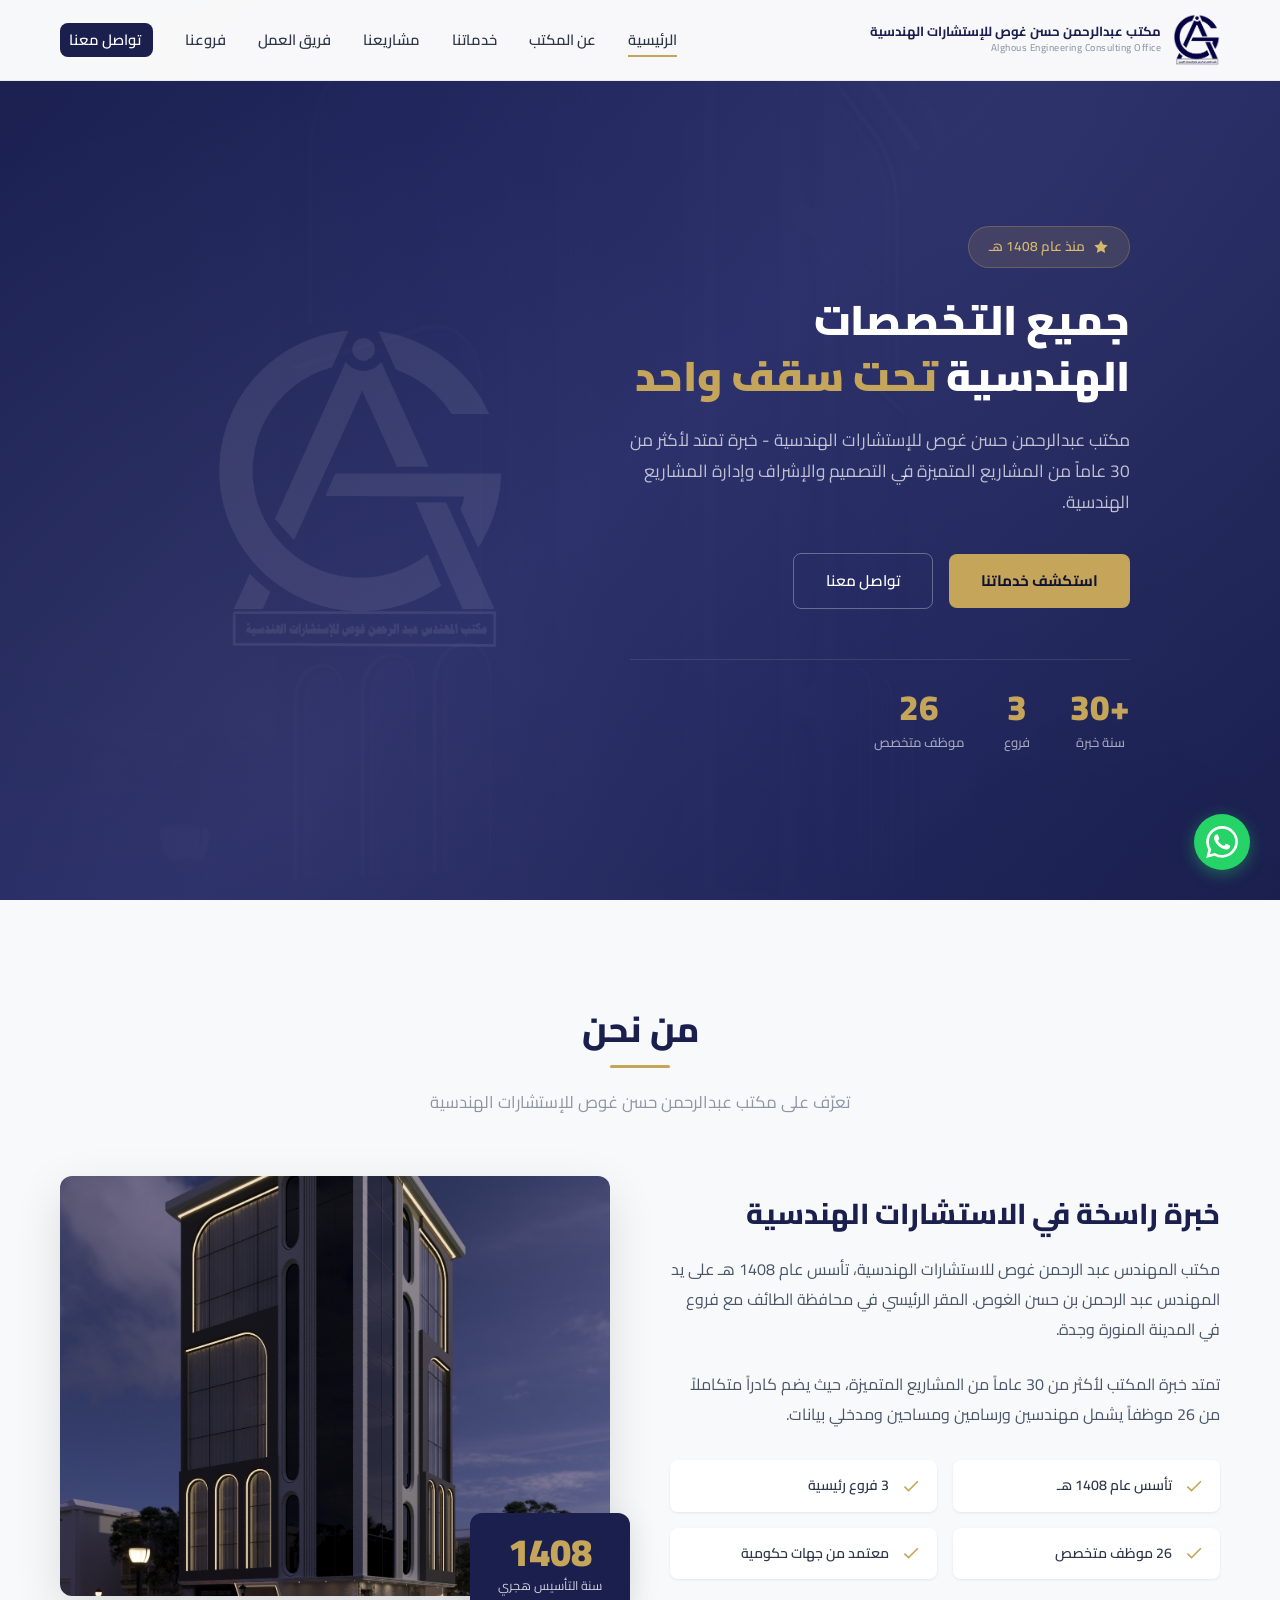
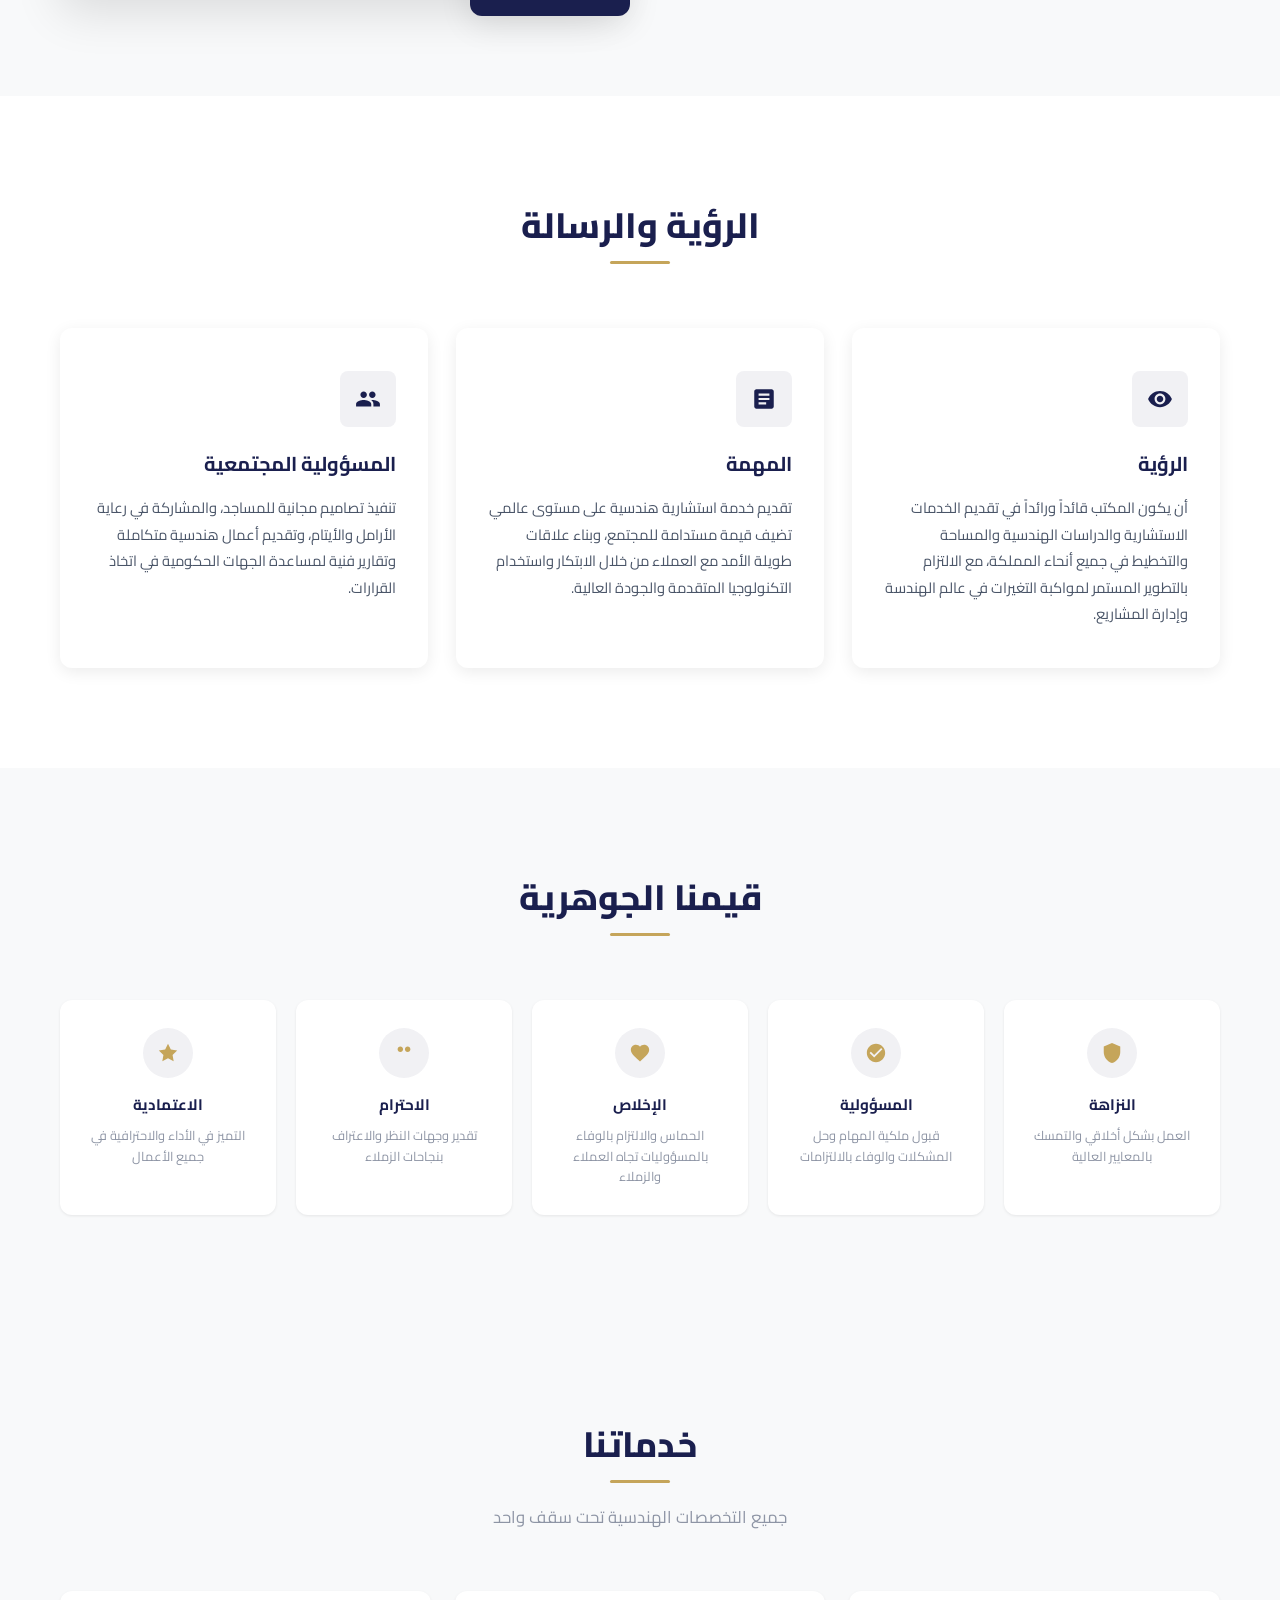
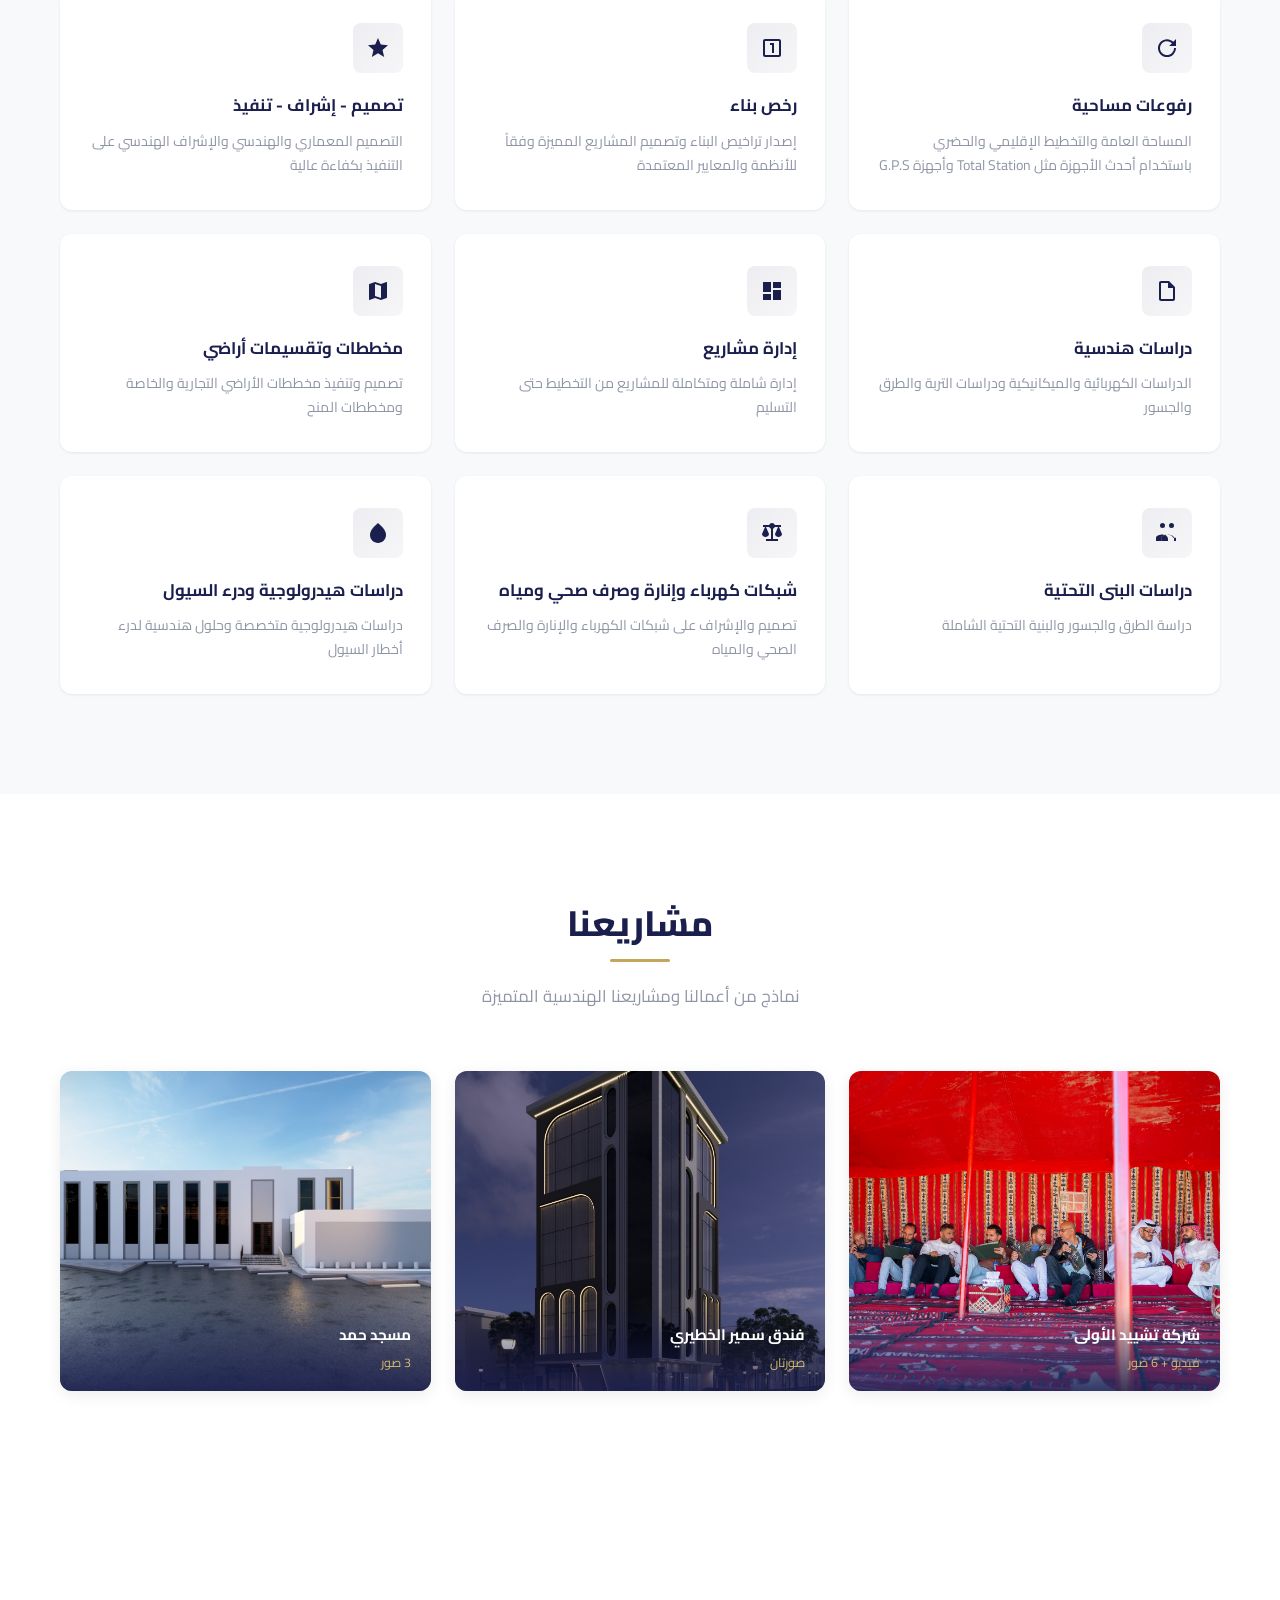
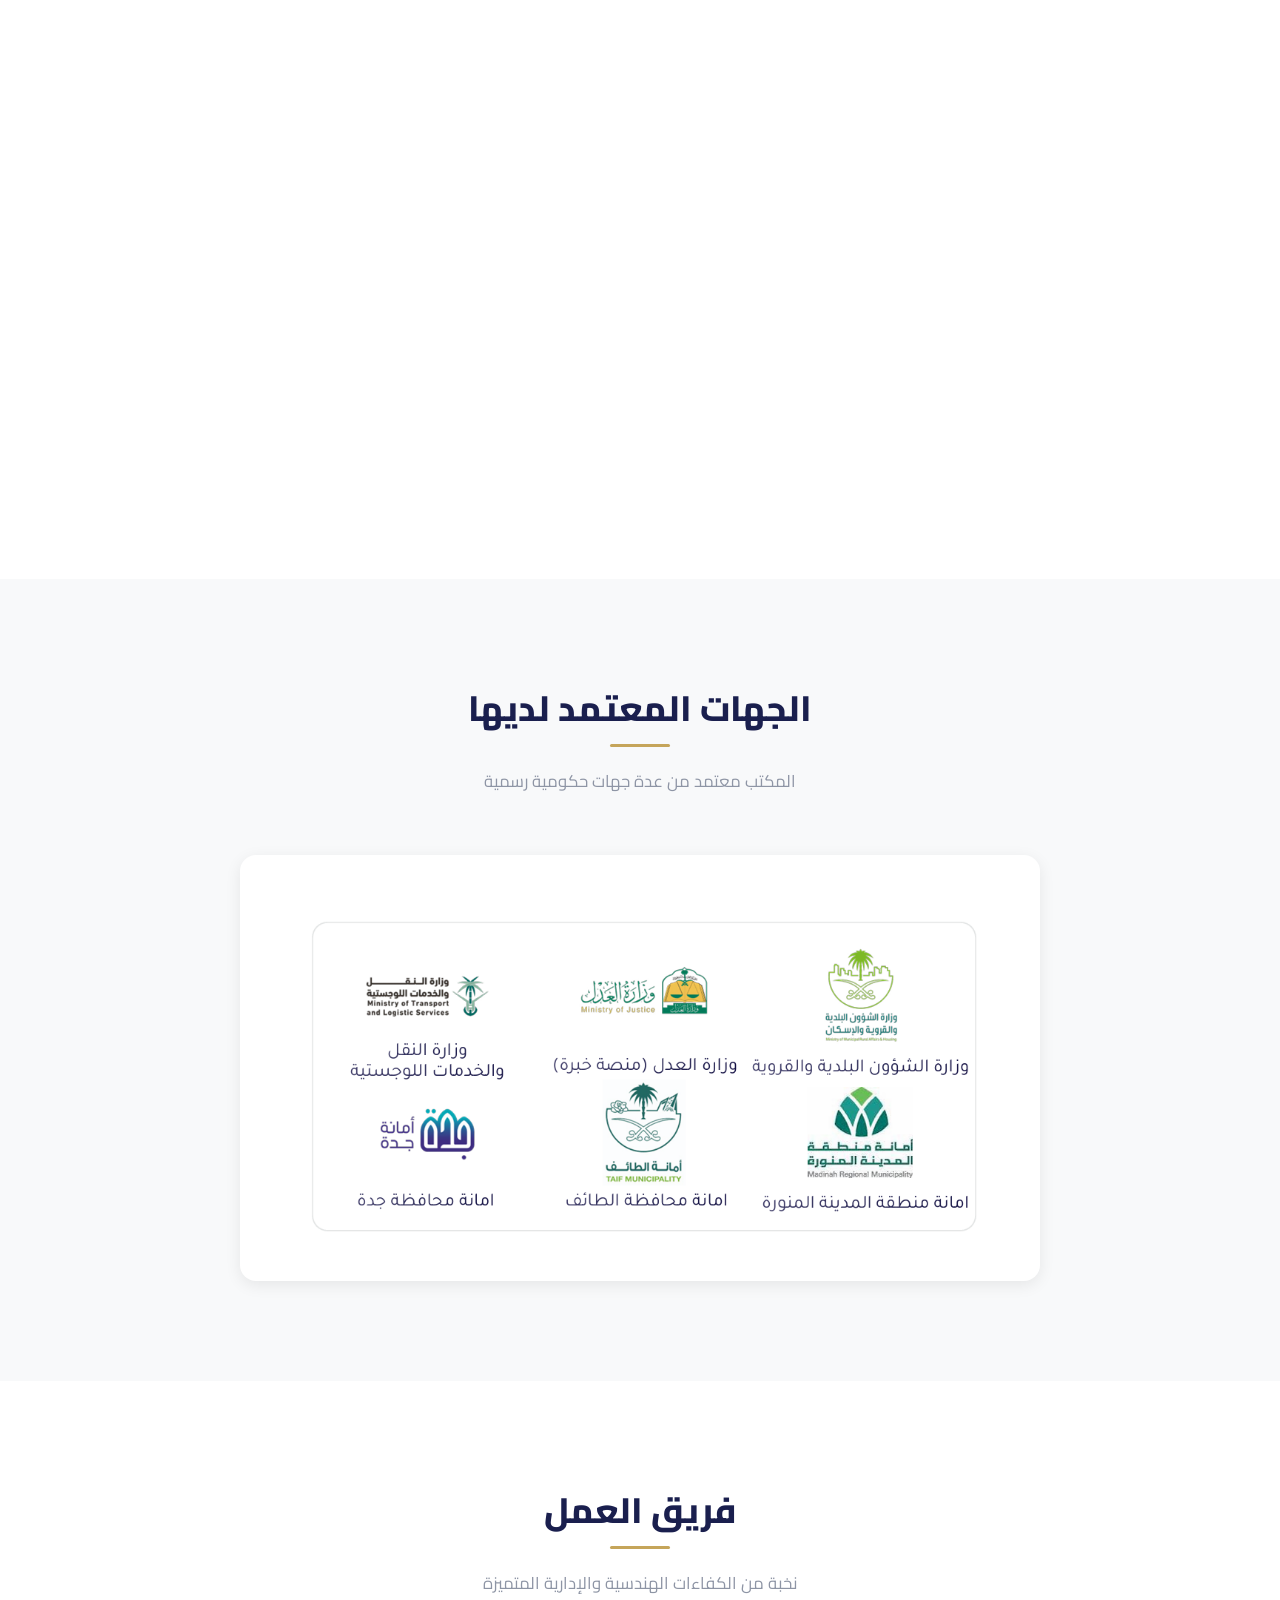
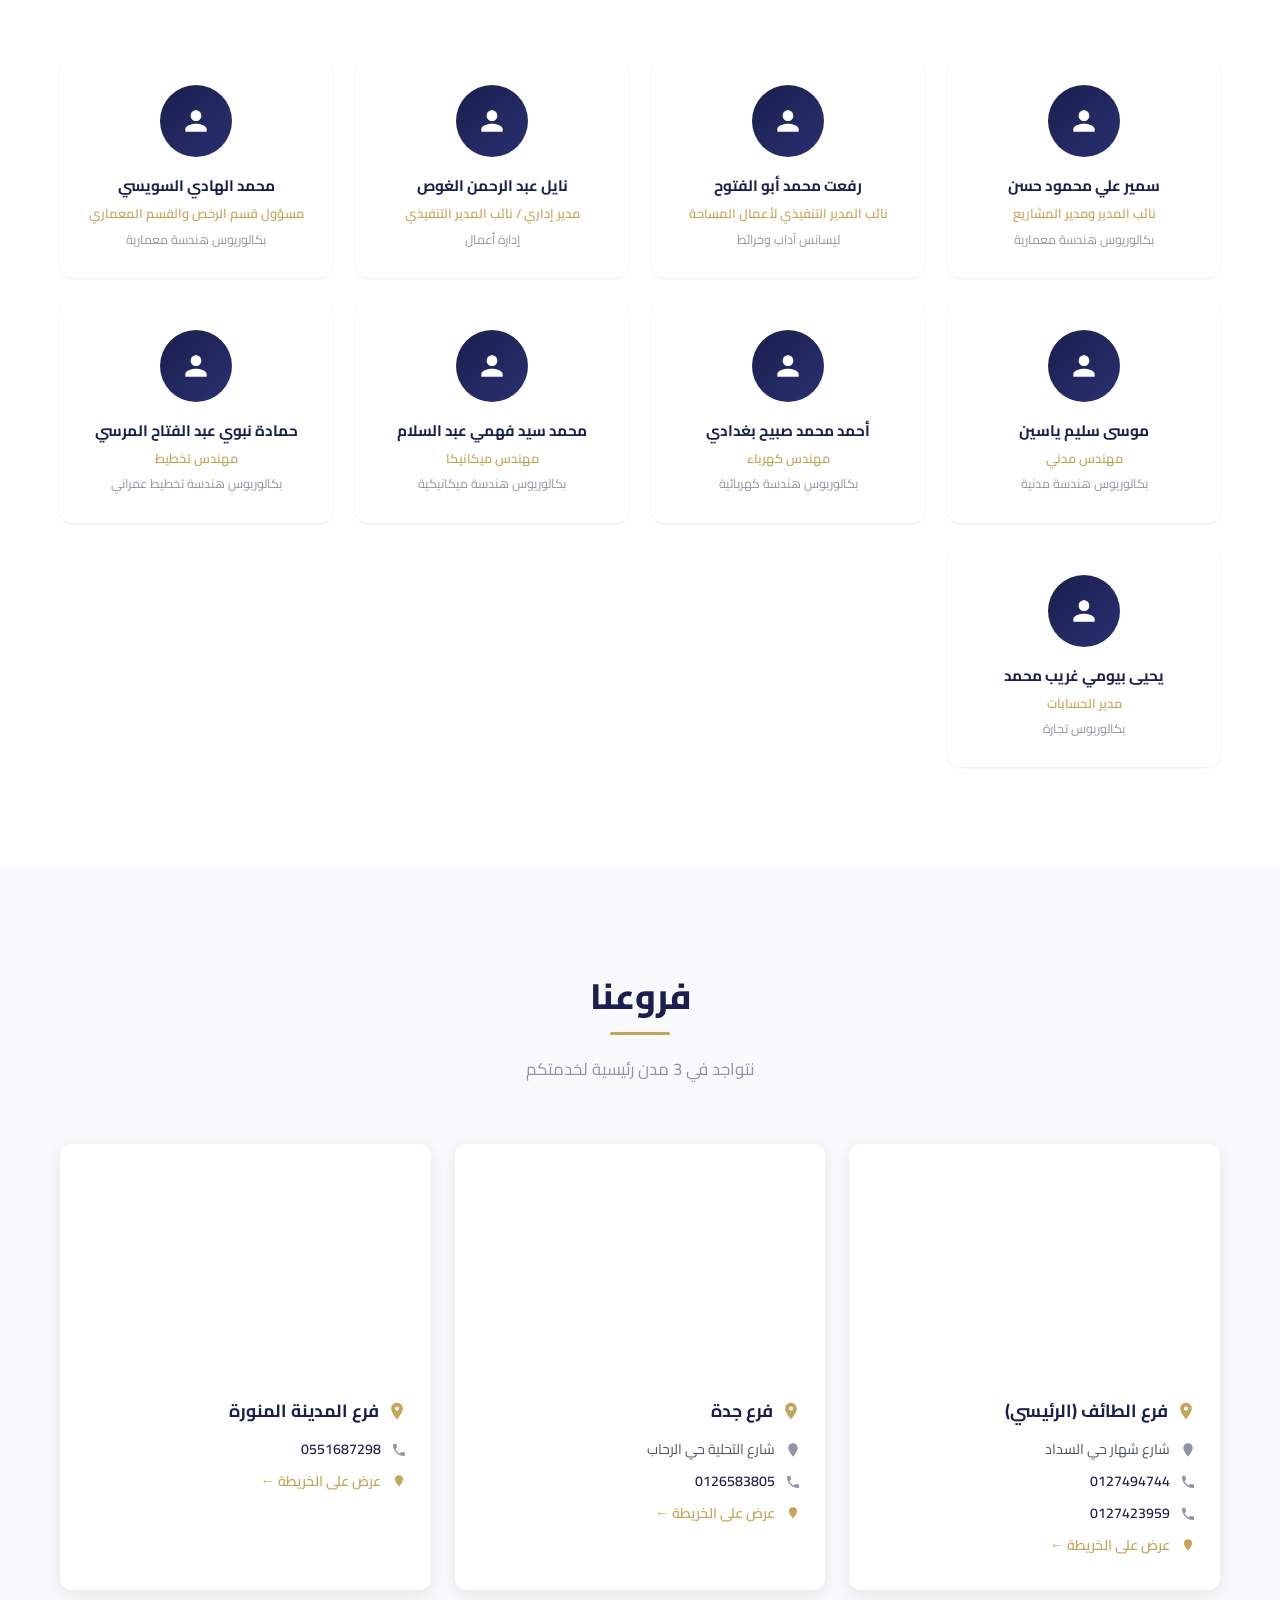
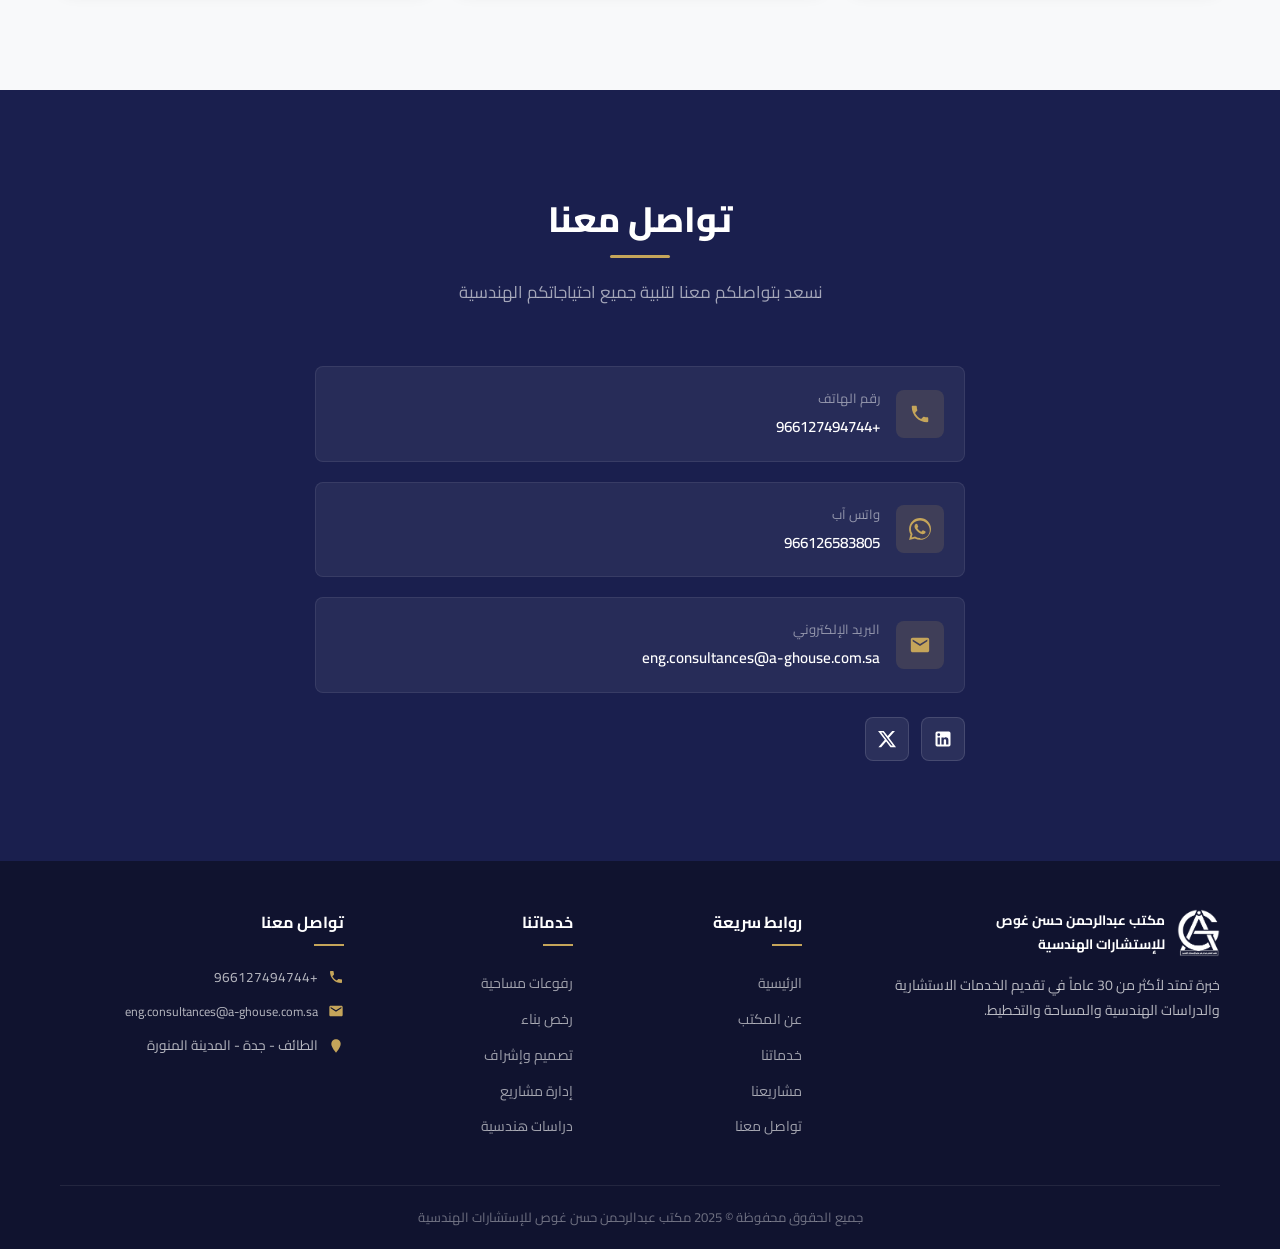
==== commit 48752ef4: "intial commit" ====
--- a/index.html
+++ b/index.html
@@ -30,7 +30,7 @@
         <a href="#projects">مشاريعنا</a>
         <a href="#team">فريق العمل</a>
         <a href="#locations">فروعنا</a>
-        <a href="#contact" class="nav-cta">تواصل معنا</a>
+        <a href="#contact" class="nav-cta">‎ ‎ ‎ ‎ تواصل معنا‎ ‎ ‎ ‎ </a>
       </nav>
       <button class="menu-toggle" id="menuToggle" aria-label="القائمة">
         <span></span><span></span><span></span>
@@ -300,58 +300,211 @@
         <p>نماذج من أعمالنا ومشاريعنا الهندسية المتميزة</p>
       </div>
       <div class="projects-grid">
-        <div class="project-card" onclick="openLightbox(this)">
-          <img src="images/projects/khatiri-hotel-1.jpg" alt="فندق سمير الخطيري" loading="lazy">
+        <!-- PROJECT: شركة تشييد الأولى -->
+        <div class="project-card" data-project="tashyeed" onclick="openProjectLightbox('tashyeed')">
+          <div class="card-slides">
+            <div class="project-slide video-slide active" data-type="video"
+              data-src="images/projects/tashyeed-video.mp4">
+              <video src="images/projects/tashyeed-video.mp4" muted loop autoplay playsinline
+                poster="images/projects/tashyeed-1.jpg"></video>
+            </div>
+            <div class="project-slide" data-type="image" data-src="images/projects/tashyeed-1.jpg">
+              <img src="images/projects/tashyeed-1.jpg" alt="شركة تشييد الأولى - 1" loading="lazy">
+            </div>
+            <div class="project-slide" data-type="image" data-src="images/projects/tashyeed-2.jpg">
+              <img src="images/projects/tashyeed-2.jpg" alt="شركة تشييد الأولى - 2" loading="lazy">
+            </div>
+            <div class="project-slide" data-type="image" data-src="images/projects/tashyeed-3.jpg">
+              <img src="images/projects/tashyeed-3.jpg" alt="شركة تشييد الأولى - 3" loading="lazy">
+            </div>
+            <div class="project-slide" data-type="image" data-src="images/projects/tashyeed-4.jpg">
+              <img src="images/projects/tashyeed-4.jpg" alt="شركة تشييد الأولى - 4" loading="lazy">
+            </div>
+            <div class="project-slide" data-type="image" data-src="images/projects/tashyeed-5.jpg">
+              <img src="images/projects/tashyeed-5.jpg" alt="شركة تشييد الأولى - 5" loading="lazy">
+            </div>
+            <div class="project-slide" data-type="image" data-src="images/projects/tashyeed-6.jpg">
+              <img src="images/projects/tashyeed-6.jpg" alt="شركة تشييد الأولى - 6" loading="lazy">
+            </div>
+          </div>
+          <div class="slider-nav">
+            <button class="slider-btn next" onclick="moveSlide(this, 1)">❮</button>
+            <button class="slider-btn prev" onclick="moveSlide(this, -1)">❯</button>
+          </div>
           <div class="project-overlay-always">
-            <h4>فندق سمير الخطيري</h4><span>مشروع قيد التنفيذ</span>
-          </div>
-        </div>
-        <div class="project-card" onclick="openLightbox(this)">
-          <img src="images/projects/mosque-1.jpg" alt="مسجد حمد" loading="lazy">
+            <h4>شركة تشييد الأولى</h4><span>فيديو + 6 صور</span>
+          </div>
+        </div>
+
+        <!-- PROJECT: فندق سمير الخطيري -->
+        <div class="project-card" data-project="khatiri" onclick="openProjectLightbox('khatiri')">
+          <div class="card-slides">
+            <div class="project-slide active" data-type="image" data-src="images/projects/khatiri-hotel-1.jpg">
+              <img src="images/projects/khatiri-hotel-1.jpg" alt="فندق سمير الخطيري - 1" loading="lazy">
+            </div>
+            <div class="project-slide" data-type="image" data-src="images/projects/khatiri-hotel-2.jpg">
+              <img src="images/projects/khatiri-hotel-2.jpg" alt="فندق سمير الخطيري - 2" loading="lazy">
+            </div>
+          </div>
+          <div class="slider-nav">
+            <button class="slider-btn next" onclick="moveSlide(this, 1)">❮</button>
+            <button class="slider-btn prev" onclick="moveSlide(this, -1)">❯</button>
+          </div>
           <div class="project-overlay-always">
-            <h4>مسجد حمد</h4><span>مشروع قيد التنفيذ</span>
-          </div>
-        </div>
-        <div class="project-card" onclick="openLightbox(this)">
-          <img src="images/projects/sports-club-1.jpg" alt="نادي رياضي" loading="lazy">
+            <h4>فندق سمير الخطيري</h4><span>صورتان</span>
+          </div>
+        </div>
+
+        <!-- PROJECT: مسجد حمد -->
+        <div class="project-card" data-project="mosque" onclick="openProjectLightbox('mosque')">
+          <div class="card-slides">
+            <div class="project-slide active" data-type="image" data-src="images/projects/mosque-1.jpg">
+              <img src="images/projects/mosque-1.jpg" alt="مسجد حمد - 1" loading="lazy">
+            </div>
+            <div class="project-slide" data-type="image" data-src="images/projects/mosque-2.jpg">
+              <img src="images/projects/mosque-2.jpg" alt="مسجد حمد - 2" loading="lazy">
+            </div>
+            <div class="project-slide" data-type="image" data-src="images/projects/mosque-3.jpg">
+              <img src="images/projects/mosque-3.jpg" alt="مسجد حمد - 3" loading="lazy">
+            </div>
+          </div>
+          <div class="slider-nav">
+            <button class="slider-btn next" onclick="moveSlide(this, 1)">❮</button>
+            <button class="slider-btn prev" onclick="moveSlide(this, -1)">❯</button>
+          </div>
           <div class="project-overlay-always">
-            <h4>نادي رياضي</h4><span>تصميم هندسي</span>
-          </div>
-        </div>
-        <div class="project-card" onclick="openLightbox(this)">
-          <img src="images/projects/commercial-1.jpg" alt="مجمّع تجاري" loading="lazy">
+            <h4>مسجد حمد</h4><span>3 صور</span>
+          </div>
+        </div>
+
+        <!-- PROJECT: نادي رياضي -->
+        <div class="project-card" data-project="sports" onclick="openProjectLightbox('sports')">
+          <div class="card-slides">
+            <div class="project-slide active" data-type="image" data-src="images/projects/sports-club-1.jpg">
+              <img src="images/projects/sports-club-1.jpg" alt="نادي رياضي - 1" loading="lazy">
+            </div>
+            <div class="project-slide" data-type="image" data-src="images/projects/sports-club-2.jpg">
+              <img src="images/projects/sports-club-2.jpg" alt="نادي رياضي - 2" loading="lazy">
+            </div>
+            <div class="project-slide" data-type="image" data-src="images/projects/sports-club-3.jpg">
+              <img src="images/projects/sports-club-3.jpg" alt="نادي رياضي - 3" loading="lazy">
+            </div>
+          </div>
+          <div class="slider-nav">
+            <button class="slider-btn next" onclick="moveSlide(this, 1)">❮</button>
+            <button class="slider-btn prev" onclick="moveSlide(this, -1)">❯</button>
+          </div>
           <div class="project-overlay-always">
-            <h4>مجمّع تجاري</h4><span>مشروع قيد التنفيذ</span>
-          </div>
-        </div>
-        <div class="project-card" onclick="openLightbox(this)">
-          <img src="images/projects/hada-hotel-1.jpg" alt="مشروع فندق خاص" loading="lazy">
+            <h4>نادي رياضي</h4><span>3 صور</span>
+          </div>
+        </div>
+
+        <!-- PROJECT: مجمّع تجاري -->
+        <div class="project-card" data-project="commercial" onclick="openProjectLightbox('commercial')">
+          <div class="card-slides">
+            <div class="project-slide active" data-type="image" data-src="images/projects/commercial-1.jpg">
+              <img src="images/projects/commercial-1.jpg" alt="مجمّع تجاري - 1" loading="lazy">
+            </div>
+            <div class="project-slide" data-type="image" data-src="images/projects/commercial-2.jpg">
+              <img src="images/projects/commercial-2.jpg" alt="مجمّع تجاري - 2" loading="lazy">
+            </div>
+            <div class="project-slide" data-type="image" data-src="images/projects/commercial-3.jpg">
+              <img src="images/projects/commercial-3.jpg" alt="مجمّع تجاري - 3" loading="lazy">
+            </div>
+          </div>
+          <div class="slider-nav">
+            <button class="slider-btn next" onclick="moveSlide(this, 1)">❮</button>
+            <button class="slider-btn prev" onclick="moveSlide(this, -1)">❯</button>
+          </div>
           <div class="project-overlay-always">
-            <h4>مشروع فندق خاص</h4><span>تصميم معماري</span>
-          </div>
-        </div>
-        <div class="project-card" onclick="openLightbox(this)">
-          <img src="images/projects/private-hotel-1.jpg" alt="فندق خاص" loading="lazy">
+            <h4>مجمّع تجاري</h4><span>3 صور</span>
+          </div>
+        </div>
+
+        <!-- PROJECT: فندق الهدا / فندق خاص -->
+        <div class="project-card" data-project="hada" onclick="openProjectLightbox('hada')">
+          <div class="card-slides">
+            <div class="project-slide active" data-type="image" data-src="images/projects/hada-hotel-1.jpg">
+              <img src="images/projects/hada-hotel-1.jpg" alt="فندق الهدا - 1" loading="lazy">
+            </div>
+            <div class="project-slide" data-type="image" data-src="images/projects/hada-hotel-2.jpg">
+              <img src="images/projects/hada-hotel-2.jpg" alt="فندق الهدا - 2" loading="lazy">
+            </div>
+            <div class="project-slide" data-type="image" data-src="images/projects/hada-hotel-3.jpg">
+              <img src="images/projects/hada-hotel-3.jpg" alt="فندق الهدا - 3" loading="lazy">
+            </div>
+            <div class="project-slide" data-type="image" data-src="images/projects/hada-hotel-4.jpg">
+              <img src="images/projects/hada-hotel-4.jpg" alt="فندق الهدا - 4" loading="lazy">
+            </div>
+            <div class="project-slide" data-type="image" data-src="images/projects/hada-hotel-5.jpg">
+              <img src="images/projects/hada-hotel-5.jpg" alt="فندق الهدا - 5" loading="lazy">
+            </div>
+          </div>
+          <div class="slider-nav">
+            <button class="slider-btn next" onclick="moveSlide(this, 1)">❮</button>
+            <button class="slider-btn prev" onclick="moveSlide(this, -1)">❯</button>
+          </div>
           <div class="project-overlay-always">
-            <h4>فندق خاص</h4><span>مشروع قيد التنفيذ</span>
-          </div>
-        </div>
-        <div class="project-card" onclick="openLightbox(this)">
-          <img src="images/projects/tashyeed-1.jpg" alt="شركة تشييد الأولى" loading="lazy">
+            <h4>فندق الهدا</h4><span>5 صور</span>
+          </div>
+        </div>
+
+        <!-- PROJECT: فندق خاص -->
+        <div class="project-card" data-project="private" onclick="openProjectLightbox('private')">
+          <div class="card-slides">
+            <div class="project-slide active" data-type="image" data-src="images/projects/private-hotel-1.jpg">
+              <img src="images/projects/private-hotel-1.jpg" alt="فندق خاص - 1" loading="lazy">
+            </div>
+            <div class="project-slide" data-type="image" data-src="images/projects/private-hotel-2.jpg">
+              <img src="images/projects/private-hotel-2.jpg" alt="فندق خاص - 2" loading="lazy">
+            </div>
+          </div>
+          <div class="slider-nav">
+            <button class="slider-btn next" onclick="moveSlide(this, 1)">❮</button>
+            <button class="slider-btn prev" onclick="moveSlide(this, -1)">❯</button>
+          </div>
           <div class="project-overlay-always">
-            <h4>شركة تشييد الأولى</h4><span>مشروع هندسي</span>
-          </div>
-        </div>
-        <div class="project-card" onclick="openLightbox(this)">
-          <img src="images/projects/khatiri-hotel-2.jpg" alt="فندق سمير الخطيري - منظور 2" loading="lazy">
+            <h4>فندق خاص</h4><span>صورتان</span>
+          </div>
+        </div>
+
+        <!-- PROJECT: مشاريع متنوعة (ONGOING/OTHER) -->
+        <div class="project-card" data-project="ongoing" onclick="openProjectLightbox('ongoing')">
+          <div class="card-slides">
+            <div class="project-slide active" data-type="image" data-src="images/projects/ongoing-1.jpg">
+              <img src="images/projects/ongoing-1.jpg" alt="مشروع قيد التنفيذ - 1" loading="lazy">
+            </div>
+            <div class="project-slide" data-type="image" data-src="images/projects/ongoing-2.jpg">
+              <img src="images/projects/ongoing-2.jpg" alt="مشروع قيد التنفيذ - 2" loading="lazy">
+            </div>
+            <div class="project-slide" data-type="image" data-src="images/projects/ongoing-3.jpg">
+              <img src="images/projects/ongoing-3.jpg" alt="مشروع قيد التنفيذ - 3" loading="lazy">
+            </div>
+            <div class="project-slide" data-type="image" data-src="images/projects/ongoing-4.jpg">
+              <img src="images/projects/ongoing-4.jpg" alt="مشروع قيد التنفيذ - 4" loading="lazy">
+            </div>
+            <div class="project-slide" data-type="image" data-src="images/projects/ongoing-5.jpg">
+              <img src="images/projects/ongoing-5.jpg" alt="مشروع قيد التنفيذ - 5" loading="lazy">
+            </div>
+            <div class="project-slide" data-type="image" data-src="images/projects/ongoing-6.jpg">
+              <img src="images/projects/ongoing-6.jpg" alt="مشروع قيد التنفيذ - 6" loading="lazy">
+            </div>
+            <div class="project-slide" data-type="image" data-src="images/projects/ongoing-7.jpg">
+              <img src="images/projects/ongoing-7.jpg" alt="مشروع قيد التنفيذ - 7" loading="lazy">
+            </div>
+            <div class="project-slide" data-type="image" data-src="images/projects/ongoing-8.jpg">
+              <img src="images/projects/ongoing-8.jpg" alt="مشروع قيد التنفيذ - 8" loading="lazy">
+            </div>
+            <div class="project-slide" data-type="image" data-src="images/projects/ongoing-9.jpg">
+              <img src="images/projects/ongoing-9.jpg" alt="مشروع قيد التنفيذ - 9" loading="lazy">
+            </div>
+          </div>
+          <div class="slider-nav">
+            <button class="slider-btn prev" onclick="moveSlide(this, -1)">❮</button>
+            <button class="slider-btn next" onclick="moveSlide(this, 1)">❯</button>
+          </div>
           <div class="project-overlay-always">
-            <h4>فندق سمير الخطيري</h4><span>منظور إضافي</span>
-          </div>
-        </div>
-        <div class="project-card" onclick="openLightbox(this)">
-          <img src="images/projects/mosque-2.jpg" alt="مسجد حمد - منظور 2" loading="lazy">
-          <div class="project-overlay-always">
-            <h4>مسجد حمد</h4><span>منظور إضافي</span>
+            <h4>مشروعات قيد التنفيذ</h4><span>9 صور متنوعة</span>
           </div>
         </div>
       </div>
@@ -572,7 +725,12 @@
   <!-- Lightbox -->
   <div class="lightbox" id="lightbox">
     <button class="lightbox-close" onclick="closeLightbox()">✕</button>
-    <img id="lightboxImg" src="" alt="">
+    <button class="lightbox-nav-btn next" onclick="navigateLightbox(1)">❮</button>
+    <button class="lightbox-nav-btn prev" onclick="navigateLightbox(-1)">❯</button>
+    <div class="lightbox-content">
+      <img id="lightboxImg" src="" alt="" style="display:none">
+      <video id="lightboxVideo" src="" controls style="display:none"></video>
+    </div>
     <div class="lightbox-caption" id="lightboxCaption"></div>
   </div>
 
--- a/style.css
+++ b/style.css
@@ -39,10 +39,10 @@
   --container-max: 1200px;
 
   /* Shadows */
-  --shadow-sm: 0 1px 3px rgba(0,0,0,0.08);
-  --shadow-md: 0 4px 16px rgba(0,0,0,0.08);
-  --shadow-lg: 0 8px 32px rgba(0,0,0,0.1);
-  --shadow-xl: 0 16px 48px rgba(0,0,0,0.12);
+  --shadow-sm: 0 1px 3px rgba(0, 0, 0, 0.08);
+  --shadow-md: 0 4px 16px rgba(0, 0, 0, 0.08);
+  --shadow-lg: 0 8px 32px rgba(0, 0, 0, 0.1);
+  --shadow-xl: 0 16px 48px rgba(0, 0, 0, 0.12);
 
   /* Border radius */
   --radius-sm: 4px;
@@ -55,7 +55,9 @@
 }
 
 /* --- Reset & Base --- */
-*, *::before, *::after {
+*,
+*::before,
+*::after {
   margin: 0;
   padding: 0;
   box-sizing: border-box;
@@ -82,7 +84,10 @@
   transition: var(--transition);
 }
 
-ul, ol { list-style: none; }
+ul,
+ol {
+  list-style: none;
+}
 
 img {
   max-width: 100%;
@@ -135,6 +140,17 @@
   max-width: 600px;
   margin-left: auto;
   margin-right: auto;
+}
+
+.reveal-hidden {
+  opacity: 0;
+  transform: translateY(30px);
+  transition: opacity 0.6s ease, transform 0.6s ease;
+}
+
+.reveal-show {
+  opacity: 1 !important;
+  transform: translateY(0) !important;
 }
 
 /* ======================================
@@ -149,7 +165,7 @@
   background: rgba(255, 255, 255, 0.97);
   backdrop-filter: blur(10px);
   -webkit-backdrop-filter: blur(10px);
-  border-bottom: 1px solid rgba(0,0,0,0.06);
+  border-bottom: 1px solid rgba(0, 0, 0, 0.06);
   transition: var(--transition);
 }
 
@@ -234,8 +250,9 @@
 .nav-cta {
   display: inline-flex;
   align-items: center;
+  justify-content: center;
   gap: 8px;
-  padding: 10px 24px;
+  padding: 10px 40px;
   background: var(--primary);
   color: var(--white) !important;
   border-radius: var(--radius-md);
@@ -249,7 +266,9 @@
   transform: translateY(-1px);
 }
 
-.nav-cta::after { display: none !important; }
+.nav-cta::after {
+  display: none !important;
+}
 
 /* Mobile menu toggle */
 .menu-toggle {
@@ -287,11 +306,10 @@
   content: '';
   position: absolute;
   inset: 0;
-  background: linear-gradient(135deg, 
-    rgba(26, 31, 78, 0.97) 0%, 
-    rgba(42, 48, 112, 0.9) 50%, 
-    rgba(26, 31, 78, 0.95) 100%
-  );
+  background: linear-gradient(135deg,
+      rgba(26, 31, 78, 0.97) 0%,
+      rgba(42, 48, 112, 0.9) 50%,
+      rgba(26, 31, 78, 0.95) 100%);
   z-index: 1;
 }
 
@@ -300,7 +318,7 @@
   content: '';
   position: absolute;
   inset: 0;
-  background-image: 
+  background-image:
     radial-gradient(circle at 20% 80%, rgba(197, 165, 90, 0.06) 0%, transparent 50%),
     radial-gradient(circle at 80% 20%, rgba(197, 165, 90, 0.04) 0%, transparent 50%);
   z-index: 1;
@@ -410,14 +428,14 @@
   font-size: 0.95rem;
   font-weight: 600;
   border-radius: var(--radius-md);
-  border: 1px solid rgba(255,255,255,0.3);
+  border: 1px solid rgba(255, 255, 255, 0.3);
   cursor: pointer;
   transition: var(--transition);
 }
 
 .btn-outline:hover {
-  background: rgba(255,255,255,0.1);
-  border-color: rgba(255,255,255,0.5);
+  background: rgba(255, 255, 255, 0.1);
+  border-color: rgba(255, 255, 255, 0.5);
 }
 
 /* Hero stats */
@@ -426,7 +444,7 @@
   gap: 40px;
   margin-top: 50px;
   padding-top: 30px;
-  border-top: 1px solid rgba(255,255,255,0.1);
+  border-top: 1px solid rgba(255, 255, 255, 0.1);
 }
 
 .hero-stat {
@@ -444,7 +462,7 @@
 .hero-stat .label {
   display: block;
   font-size: 0.82rem;
-  color: rgba(255,255,255,0.6);
+  color: rgba(255, 255, 255, 0.6);
   margin-top: 6px;
   font-weight: 500;
 }
@@ -736,11 +754,13 @@
 
 .project-card {
   position: relative;
+  height: 320px;
   border-radius: var(--radius-lg);
   overflow: hidden;
   box-shadow: var(--shadow-md);
   cursor: pointer;
   transition: var(--transition);
+  background: var(--off-white);
 }
 
 .project-card:hover {
@@ -748,14 +768,8 @@
   box-shadow: var(--shadow-xl);
 }
 
-.project-card img {
-  width: 100%;
-  height: 280px;
-  object-fit: cover;
-  transition: var(--transition);
-}
-
-.project-card:hover img {
+.project-card:hover img,
+.project-card:hover video {
   transform: scale(1.05);
 }
 
@@ -810,6 +824,110 @@
   color: var(--accent-light);
 }
 
+.card-slides {
+  position: relative;
+  width: 100%;
+  height: 100%;
+}
+
+.project-slide {
+  position: absolute;
+  top: 0;
+  left: 0;
+  width: 100%;
+  height: 100%;
+  opacity: 0;
+  transition: opacity 0.5s ease;
+  z-index: 1;
+}
+
+.project-slide.active {
+  opacity: 1;
+  z-index: 2;
+}
+
+.project-slide img,
+.project-slide video {
+  width: 100%;
+  height: 100%;
+  object-fit: cover;
+}
+
+.slider-nav {
+  position: absolute;
+  top: 50%;
+  left: 0;
+  right: 0;
+  transform: translateY(-50%);
+  display: flex;
+  justify-content: space-between;
+  padding: 0 15px;
+  z-index: 10;
+  pointer-events: none;
+  opacity: 0;
+  transition: var(--transition);
+}
+
+.project-card:hover .slider-nav {
+  opacity: 1;
+}
+
+.slider-btn {
+  width: 32px;
+  height: 32px;
+  background: rgba(255, 255, 255, 0.2);
+  backdrop-filter: blur(4px);
+  border: none;
+  border-radius: 50%;
+  color: white;
+  cursor: pointer;
+  display: flex;
+  align-items: center;
+  justify-content: center;
+  pointer-events: auto;
+  transition: var(--transition);
+}
+
+.slider-btn:hover {
+  background: var(--accent);
+}
+
+.project-card .project-overlay-always {
+  cursor: pointer;
+  z-index: 15;
+}
+
+.project-card video {
+  width: 100%;
+  height: 100%;
+  object-fit: cover;
+  transition: var(--transition);
+}
+
+.video-card::before {
+  content: '';
+  position: absolute;
+  top: 50%;
+  left: 50%;
+  transform: translate(-50%, -50%);
+  width: 50px;
+  height: 50px;
+  background: rgba(255, 255, 255, 0.3);
+  backdrop-filter: blur(4px);
+  border-radius: 50%;
+  z-index: 5;
+  background-image: url("data:image/svg+xml,%3Csvg xmlns='http://www.w3.org/2000/svg' viewBox='0 0 24 24' fill='white'%3E%3Cpath d='M8 5v14l11-7z'/%3E%3C/svg%3E");
+  background-size: 50%;
+  background-repeat: no-repeat;
+  background-position: center;
+  transition: var(--transition);
+}
+
+.video-card:hover::before {
+  background-color: var(--accent);
+  transform: translate(-50%, -50%) scale(1.1);
+}
+
 /* ======================================
    ACCREDITATIONS SECTION
 ====================================== */
@@ -985,7 +1103,7 @@
 }
 
 .contact .section-header p {
-  color: rgba(255,255,255,0.6);
+  color: rgba(255, 255, 255, 0.6);
 }
 
 .contact-grid {
@@ -994,7 +1112,7 @@
   align-items: start;
 }
 
-.contact-grid > div {
+.contact-grid>div {
   width: 100%;
   max-width: 650px;
 }
@@ -1010,14 +1128,14 @@
   align-items: center;
   gap: 16px;
   padding: 20px;
-  background: rgba(255,255,255,0.06);
+  background: rgba(255, 255, 255, 0.06);
   border-radius: var(--radius-md);
-  border: 1px solid rgba(255,255,255,0.08);
+  border: 1px solid rgba(255, 255, 255, 0.08);
   transition: var(--transition);
 }
 
 .contact-item:hover {
-  background: rgba(255,255,255,0.1);
+  background: rgba(255, 255, 255, 0.1);
 }
 
 .contact-item-icon {
@@ -1044,7 +1162,7 @@
 .contact-item-text .label {
   display: block;
   font-size: 0.82rem;
-  color: rgba(255,255,255,0.5);
+  color: rgba(255, 255, 255, 0.5);
   margin-bottom: 4px;
 }
 
@@ -1074,8 +1192,8 @@
 .social-link {
   width: 44px;
   height: 44px;
-  background: rgba(255,255,255,0.08);
-  border: 1px solid rgba(255,255,255,0.12);
+  background: rgba(255, 255, 255, 0.08);
+  border: 1px solid rgba(255, 255, 255, 0.12);
   border-radius: var(--radius-md);
   display: flex;
   align-items: center;
@@ -1101,7 +1219,7 @@
 .footer {
   background: var(--primary-dark);
   padding: 48px 0 0;
-  color: rgba(255,255,255,0.7);
+  color: rgba(255, 255, 255, 0.7);
 }
 
 .footer-grid {
@@ -1109,7 +1227,7 @@
   grid-template-columns: 2fr 1fr 1fr 1.5fr;
   gap: 40px;
   padding-bottom: 40px;
-  border-bottom: 1px solid rgba(255,255,255,0.08);
+  border-bottom: 1px solid rgba(255, 255, 255, 0.08);
 }
 
 .footer-about .footer-logo {
@@ -1159,7 +1277,7 @@
   display: block;
   padding: 6px 0;
   font-size: 0.88rem;
-  color: rgba(255,255,255,0.6);
+  color: rgba(255, 255, 255, 0.6);
 }
 
 .footer-links a:hover {
@@ -1186,7 +1304,7 @@
   padding: 20px 0;
   text-align: center;
   font-size: 0.82rem;
-  color: rgba(255,255,255,0.4);
+  color: rgba(255, 255, 255, 0.4);
 }
 
 /* ======================================
@@ -1260,11 +1378,19 @@
   display: flex;
 }
 
-.lightbox img {
+.lightbox-content {
+  display: flex;
+  align-items: center;
+  justify-content: center;
+}
+
+.lightbox img,
+.lightbox video {
   max-width: 90vw;
   max-height: 85vh;
   object-fit: contain;
   border-radius: var(--radius-md);
+  box-shadow: 0 5px 30px rgba(0, 0, 0, 0.5);
 }
 
 .lightbox-close {
@@ -1273,7 +1399,7 @@
   left: 24px;
   width: 44px;
   height: 44px;
-  background: rgba(255,255,255,0.1);
+  background: rgba(255, 255, 255, 0.1);
   border: none;
   border-radius: 50%;
   color: white;
@@ -1286,7 +1412,7 @@
 }
 
 .lightbox-close:hover {
-  background: rgba(255,255,255,0.2);
+  background: rgba(255, 255, 255, 0.2);
 }
 
 .lightbox-caption {
@@ -1298,7 +1424,7 @@
   font-size: 1rem;
   font-weight: 600;
   text-align: center;
-  background: rgba(0,0,0,0.5);
+  background: rgba(0, 0, 0, 0.5);
   padding: 8px 24px;
   border-radius: 50px;
 }
@@ -1365,31 +1491,93 @@
   transition: var(--transition);
 }
 
+.whatsapp-float svg {
+  width: 32px;
+  height: 32px;
+  fill: white;
+}
+
 .whatsapp-float a:hover {
   transform: scale(1.1);
   box-shadow: 0 6px 24px rgba(37, 211, 102, 0.5);
 }
 
-.whatsapp-float svg {
-  width: 28px;
-  height: 28px;
-  fill: white;
+.lightbox-nav-btn {
+  position: absolute;
+  top: 50%;
+  transform: translateY(-50%);
+  width: 50px;
+  height: 50px;
+  background: rgba(255, 255, 255, 0.1);
+  border: none;
+  border-radius: 50%;
+  color: white;
+  font-size: 1.5rem;
+  cursor: pointer;
+  display: flex;
+  align-items: center;
+  justify-content: center;
+  z-index: 100;
+  transition: var(--transition);
+}
+
+.lightbox-nav-btn:hover {
+  background: var(--accent);
+}
+
+.lightbox-nav-btn.prev {
+  left: 40px;
+}
+
+.lightbox-nav-btn.next {
+  right: 40px;
 }
 
 /* ======================================
    RESPONSIVE
 ====================================== */
 @media (max-width: 1024px) {
-  .hero h1 { font-size: 2.2rem; }
-  .hero-visual { flex: 0 0 300px; }
-  .hero-stats { gap: 24px; }
-  .vmv-cards { grid-template-columns: 1fr; gap: 20px; }
-  .services-grid { grid-template-columns: repeat(2, 1fr); }
-  .projects-grid { grid-template-columns: repeat(2, 1fr); }
-  .team-grid { grid-template-columns: repeat(2, 1fr); }
-  .locations-grid { grid-template-columns: 1fr; }
-  .footer-grid { grid-template-columns: 1fr 1fr; gap: 32px; }
-  .values-grid { grid-template-columns: repeat(3, 1fr); }
+  .hero h1 {
+    font-size: 2.2rem;
+  }
+
+  .hero-visual {
+    flex: 0 0 300px;
+  }
+
+  .hero-stats {
+    gap: 24px;
+  }
+
+  .vmv-cards {
+    grid-template-columns: 1fr;
+    gap: 20px;
+  }
+
+  .services-grid {
+    grid-template-columns: repeat(2, 1fr);
+  }
+
+  .projects-grid {
+    grid-template-columns: repeat(2, 1fr);
+  }
+
+  .team-grid {
+    grid-template-columns: repeat(2, 1fr);
+  }
+
+  .locations-grid {
+    grid-template-columns: 1fr;
+  }
+
+  .footer-grid {
+    grid-template-columns: 1fr 1fr;
+    gap: 32px;
+  }
+
+  .values-grid {
+    grid-template-columns: repeat(3, 1fr);
+  }
 }
 
 @media (max-width: 768px) {
@@ -1397,10 +1585,21 @@
     --section-py: 70px;
   }
 
-  .header .container { height: 64px; }
-  .header-logo img { height: 40px; }
-  .header-logo-text .name-ar { font-size: 0.72rem; }
-  .header-logo-text .name-en { font-size: 0.55rem; }
+  .header .container {
+    height: 64px;
+  }
+
+  .header-logo img {
+    height: 40px;
+  }
+
+  .header-logo-text .name-ar {
+    font-size: 0.72rem;
+  }
+
+  .header-logo-text .name-en {
+    font-size: 0.55rem;
+  }
 
   .nav-links {
     position: fixed;
@@ -1437,7 +1636,9 @@
     justify-content: center;
   }
 
-  .menu-toggle { display: flex; }
+  .menu-toggle {
+    display: flex;
+  }
 
   /* Hero */
   .hero .container {
@@ -1447,45 +1648,109 @@
     padding-bottom: 40px;
   }
 
-  .hero-content { max-width: 100%; }
-  .hero h1 { font-size: 1.8rem; }
-  .hero-desc { margin: 0 auto 30px; }
-  .hero-actions { justify-content: center; }
-  .hero-stats { justify-content: center; gap: 20px; }
-  .hero-visual { display: none; }
-  .hero-badge { margin: 0 auto 24px; }
+  .hero-content {
+    max-width: 100%;
+  }
+
+  .hero h1 {
+    font-size: 1.8rem;
+  }
+
+  .hero-desc {
+    margin: 0 auto 30px;
+  }
+
+  .hero-actions {
+    justify-content: center;
+  }
+
+  .hero-stats {
+    justify-content: center;
+    gap: 20px;
+  }
+
+  .hero-visual {
+    display: none;
+  }
+
+  .hero-badge {
+    margin: 0 auto 24px;
+  }
 
   /* About */
-  .about-grid { grid-template-columns: 1fr; gap: 40px; }
-  .about-year-badge { right: 20px; bottom: -10px; }
+  .about-grid {
+    grid-template-columns: 1fr;
+    gap: 40px;
+  }
+
+  .about-year-badge {
+    right: 20px;
+    bottom: -10px;
+  }
 
   /* Services */
-  .services-grid { grid-template-columns: 1fr; }
+  .services-grid {
+    grid-template-columns: 1fr;
+  }
 
   /* Projects */
-  .projects-grid { grid-template-columns: 1fr; }
-  .project-overlay { transform: translateY(0); opacity: 1; }
+  .projects-grid {
+    grid-template-columns: 1fr;
+  }
+
+  .project-card {
+    height: 260px;
+  }
+
+  .project-overlay-always {
+    transform: translateY(0);
+    opacity: 1;
+  }
 
   /* Team */
-  .team-grid { grid-template-columns: 1fr; }
+  .team-grid {
+    grid-template-columns: 1fr;
+  }
 
   /* Contact */
-  .contact-grid { grid-template-columns: 1fr; }
-  .form-row { grid-template-columns: 1fr; }
+  .contact-grid>div {
+    max-width: 100%;
+  }
 
   /* Values */
-  .values-grid { grid-template-columns: repeat(2, 1fr); }
+  .values-grid {
+    grid-template-columns: repeat(2, 1fr);
+  }
 
   /* Footer */
-  .footer-grid { grid-template-columns: 1fr; gap: 28px; }
-
-  .section-header h2 { font-size: 1.7rem; }
+  .footer-grid {
+    grid-template-columns: 1fr;
+    gap: 28px;
+  }
+
+  .section-header h2 {
+    font-size: 1.7rem;
+  }
 }
 
 @media (max-width: 480px) {
-  .hero h1 { font-size: 1.5rem; }
-  .hero-stat .number { font-size: 1.6rem; }
-  .hero-stats { gap: 16px; }
-  .values-grid { grid-template-columns: 1fr; }
-  .about-highlights { grid-template-columns: 1fr; }
-}
+  .hero h1 {
+    font-size: 1.5rem;
+  }
+
+  .hero-stat .number {
+    font-size: 1.6rem;
+  }
+
+  .hero-stats {
+    gap: 16px;
+  }
+
+  .values-grid {
+    grid-template-columns: 1fr;
+  }
+
+  .about-highlights {
+    grid-template-columns: 1fr;
+  }
+}
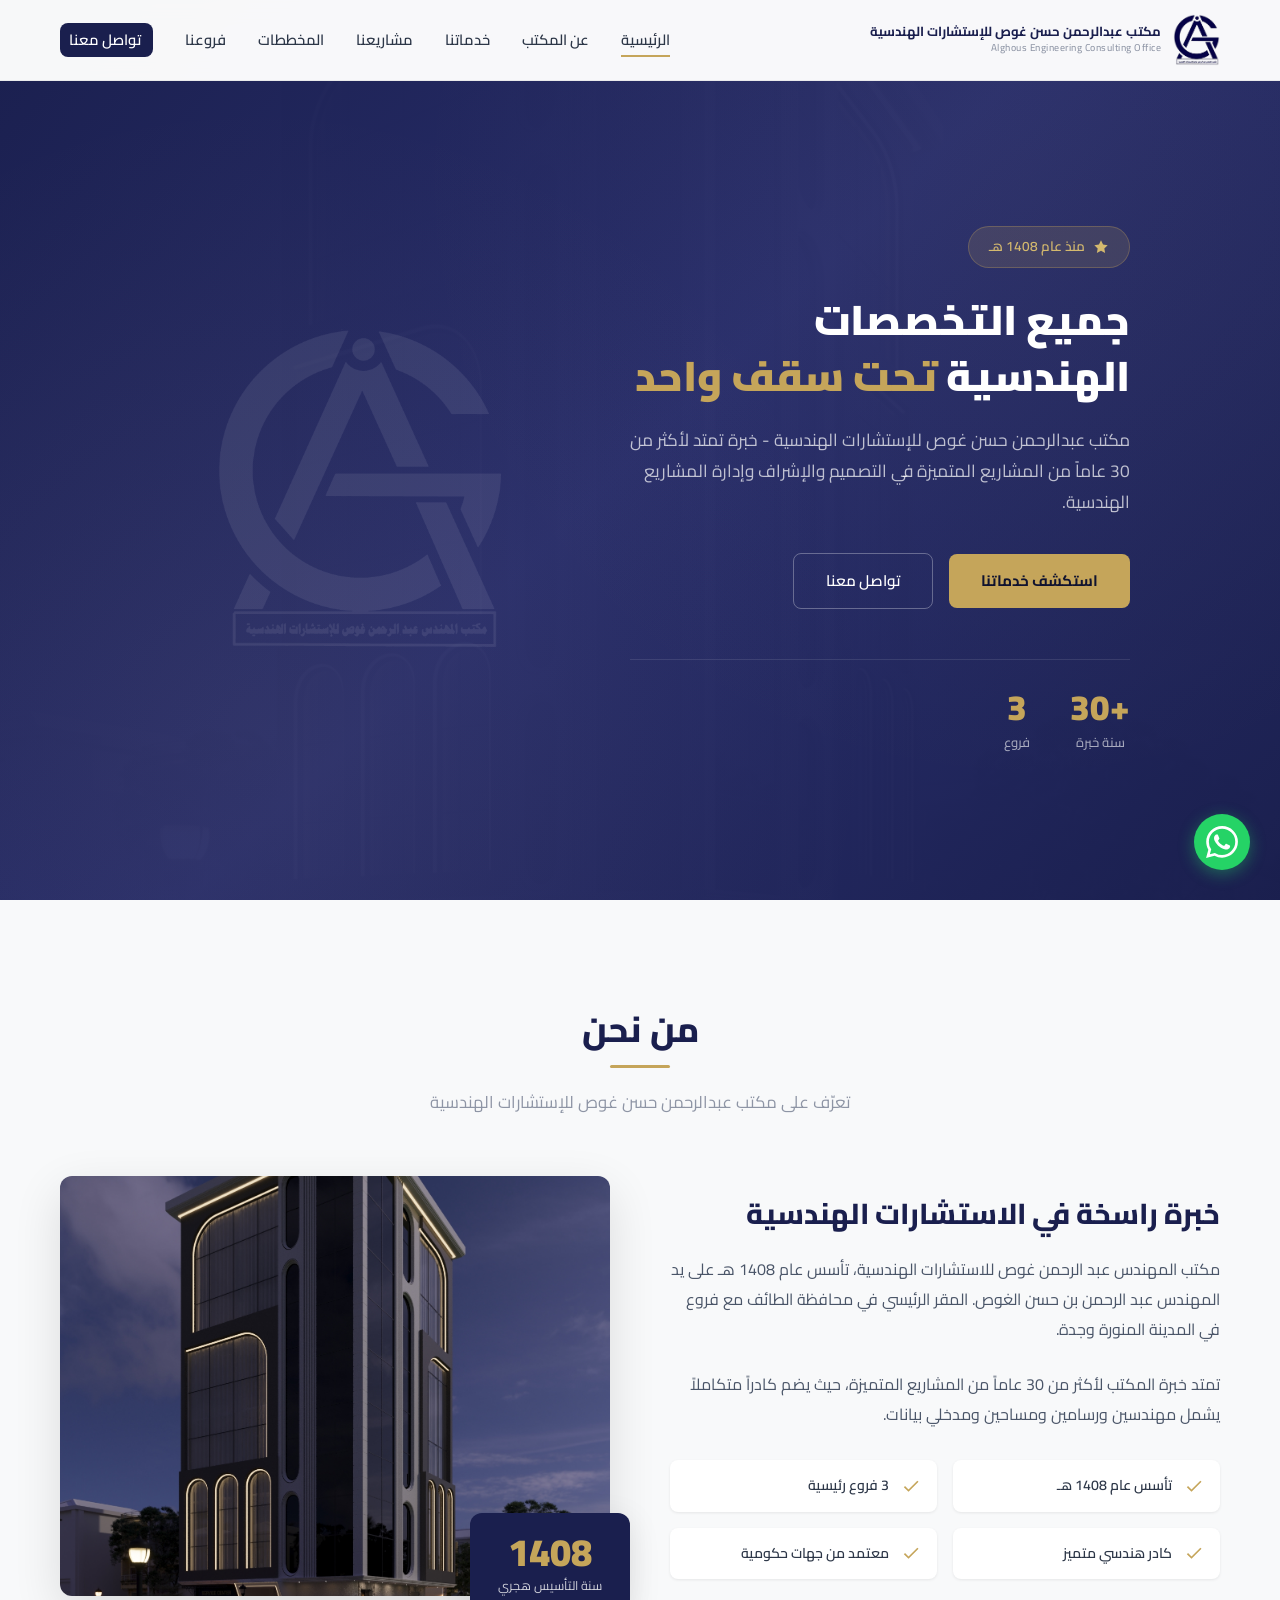
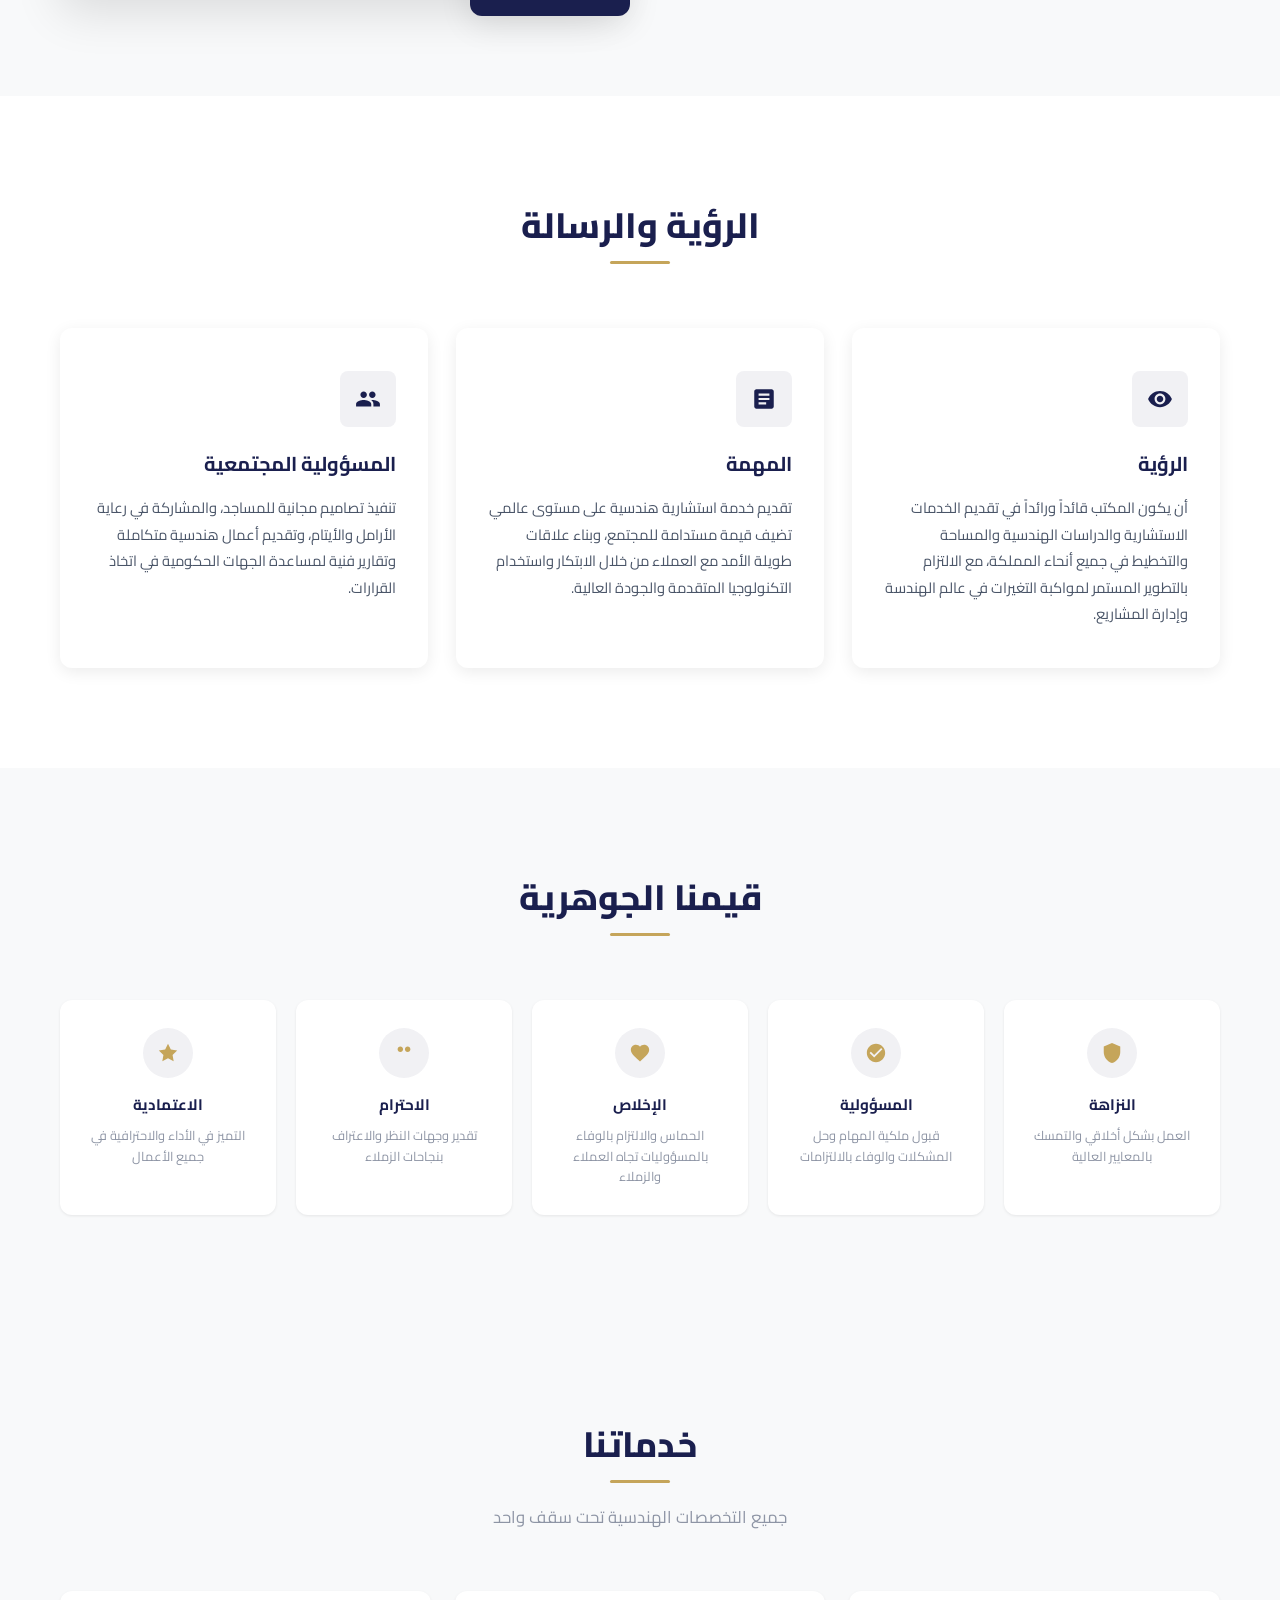
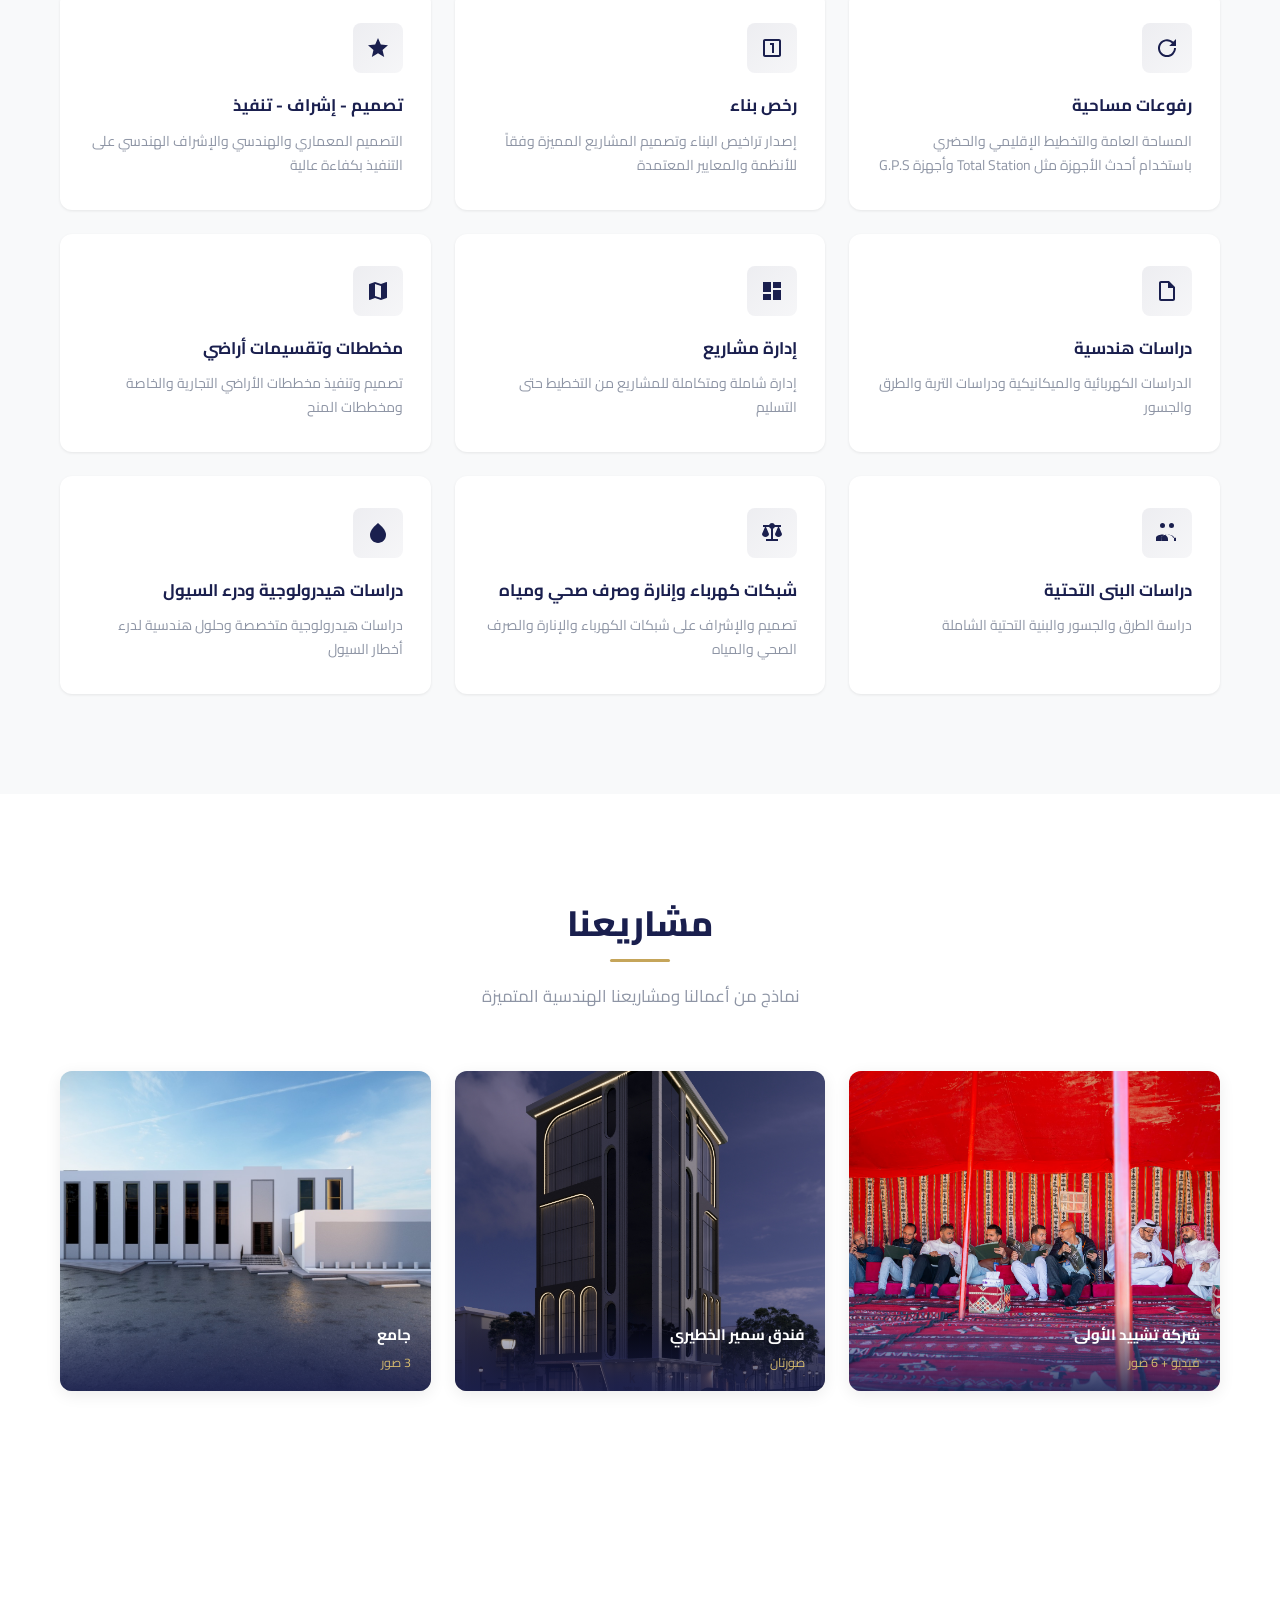
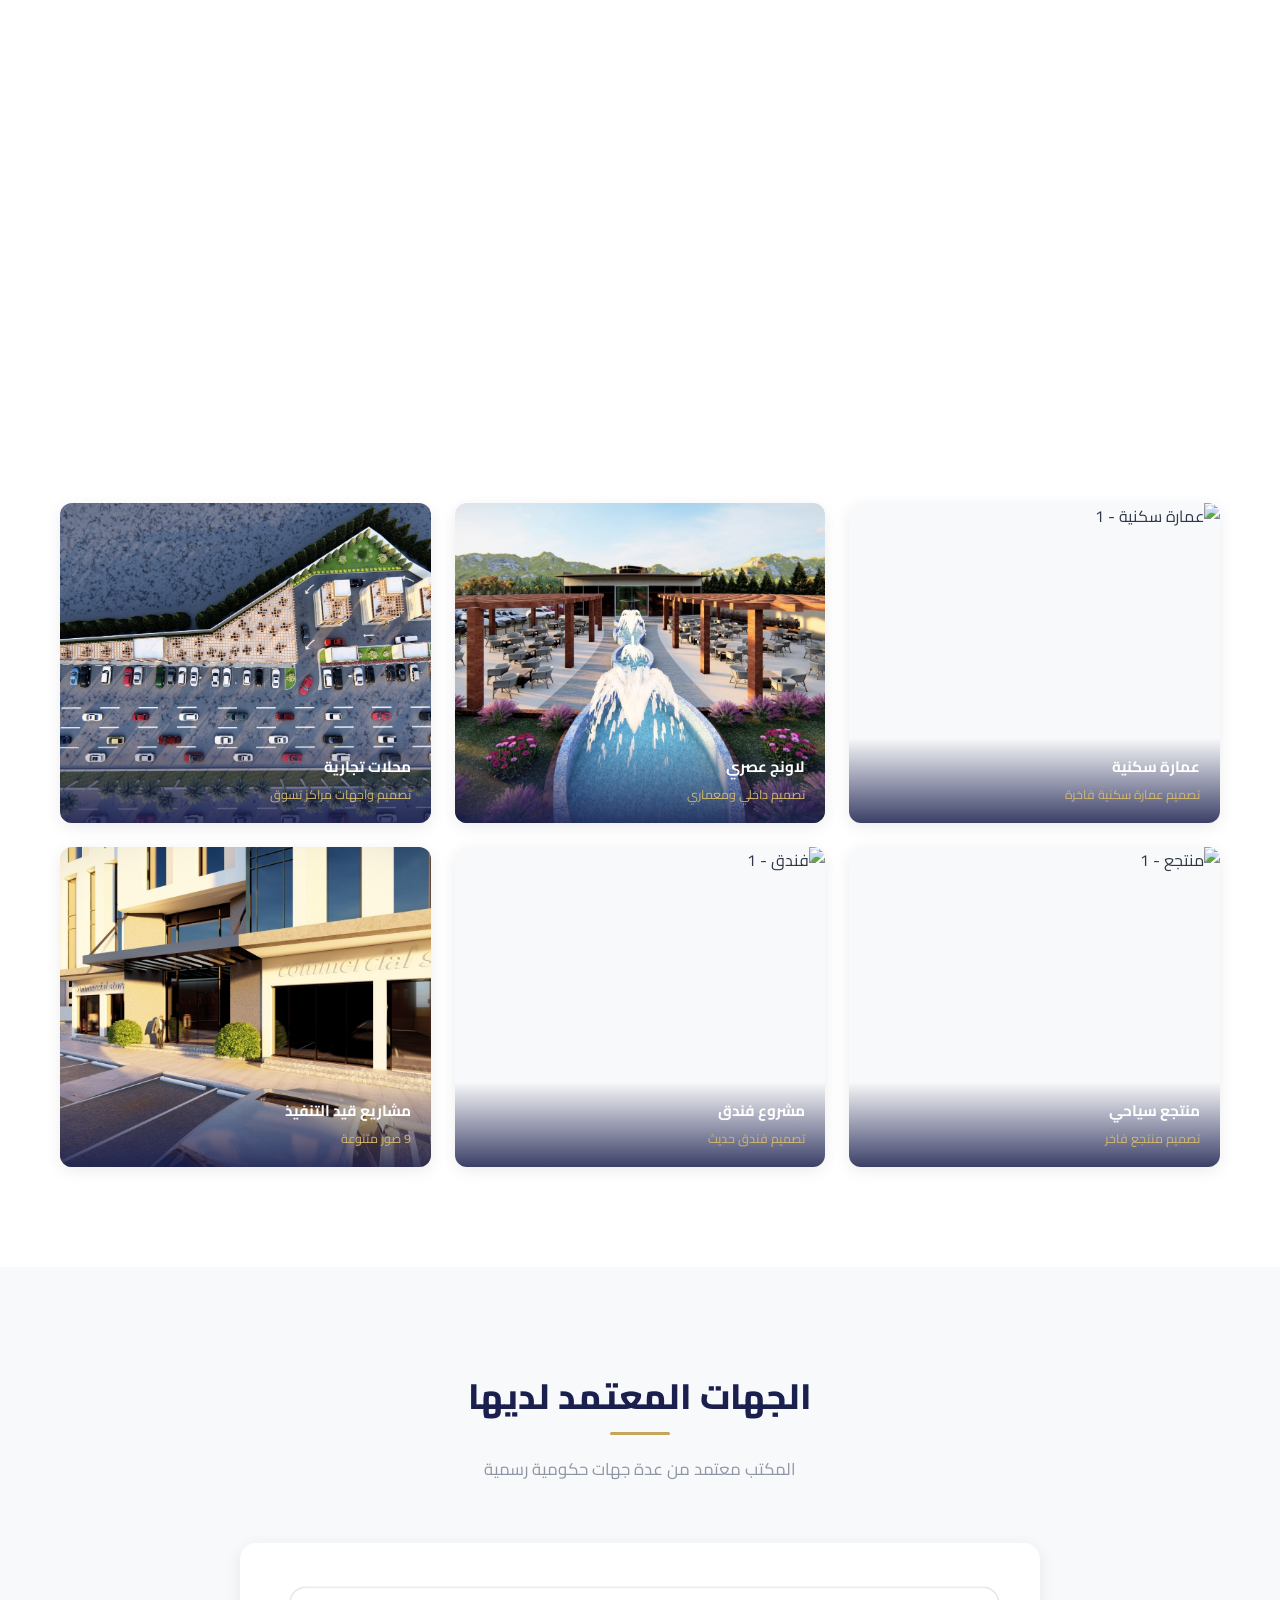
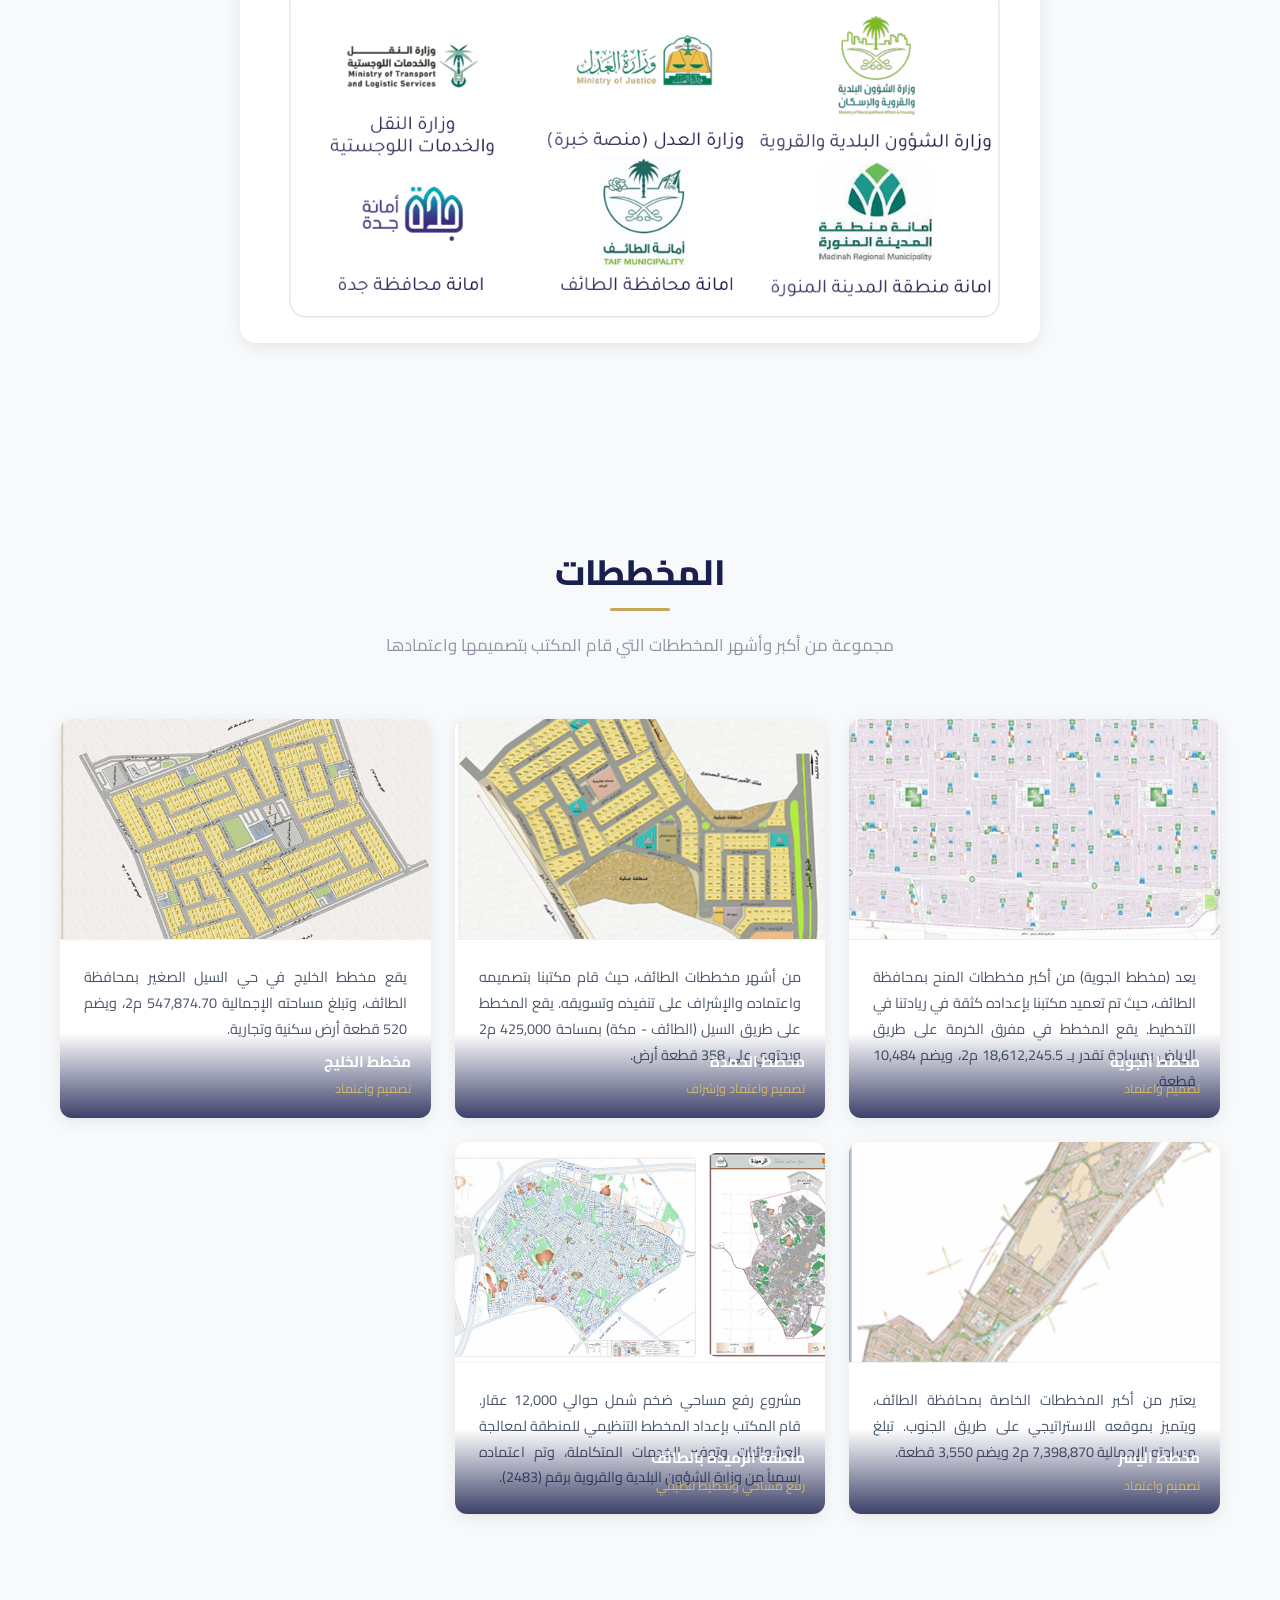
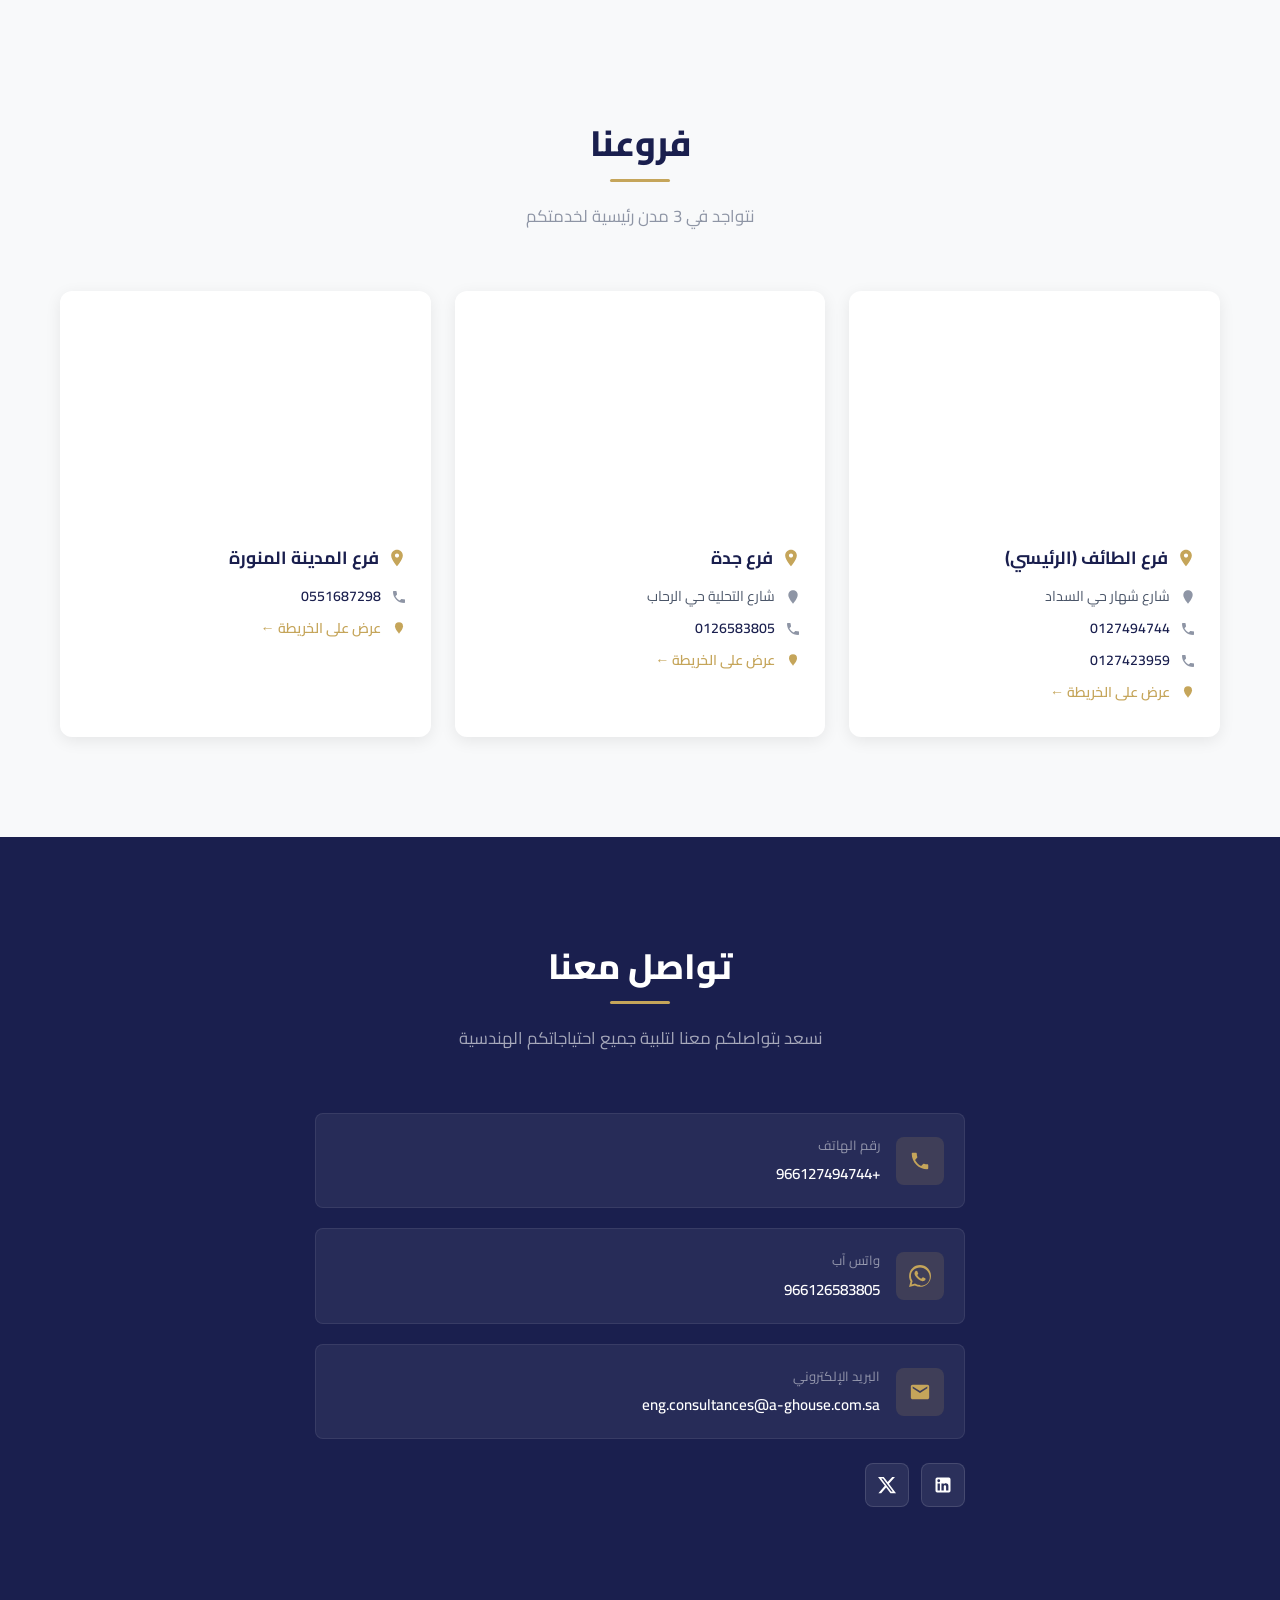
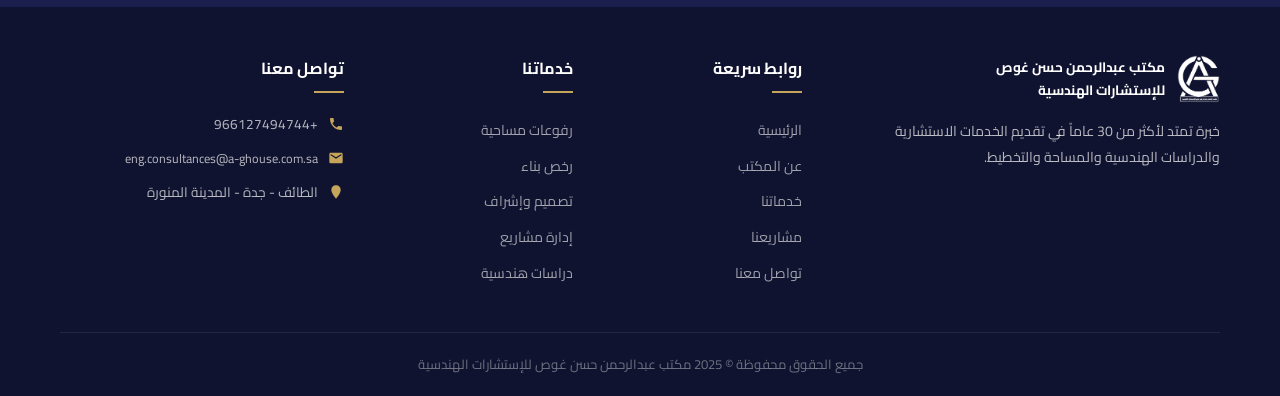
==== commit 5edf89fe: "intial commit" ====
--- a/index.html
+++ b/index.html
@@ -7,8 +7,13 @@
   <title>مكتب عبدالرحمن حسن غوص للإستشارات الهندسية</title>
   <meta name="description"
     content="مكتب عبدالرحمن حسن غوص للإستشارات الهندسية - جميع التخصصات الهندسية تحت سقف واحد. خبرة تمتد لأكثر من 30 عاماً.">
-  <link rel="icon" type="image/png" href="images/logo.png">
+  <link rel="icon" type="image/png" href="Assets/images/logowhitebackground.png">
   <link rel="stylesheet" href="style.css">
+  <meta property="og:image" content="images/OpenGraphImage.png">
+  <meta property="og:type" content="website">
+  <meta property="og:title" content="مكتب عبدالرحمن حسن غوص للإستشارات الهندسية">
+  <meta property="og:description"
+    content="مكتب عبدالرحمن حسن غوص للإستشارات الهندسية - جميع التخصصات الهندسية تحت سقف واحد. خبرة تمتد لأكثر من 30 عاماً.">
 </head>
 
 <body>
@@ -28,7 +33,7 @@
         <a href="#about">عن المكتب</a>
         <a href="#services">خدماتنا</a>
         <a href="#projects">مشاريعنا</a>
-        <a href="#team">فريق العمل</a>
+        <a href="#plans">المخططات</a>
         <a href="#locations">فروعنا</a>
         <a href="#contact" class="nav-cta">‎ ‎ ‎ ‎ تواصل معنا‎ ‎ ‎ ‎ </a>
       </nav>
@@ -60,7 +65,6 @@
         <div class="hero-stats">
           <div class="hero-stat"><span class="number">+30</span><span class="label">سنة خبرة</span></div>
           <div class="hero-stat"><span class="number">3</span><span class="label">فروع</span></div>
-          <div class="hero-stat"><span class="number">26</span><span class="label">موظف متخصص</span></div>
         </div>
       </div>
       <div class="hero-visual">
@@ -81,7 +85,7 @@
           <h3>خبرة راسخة في الاستشارات الهندسية</h3>
           <p>مكتب المهندس عبد الرحمن غوص للاستشارات الهندسية، تأسس عام 1408 هـ على يد المهندس عبد الرحمن بن حسن الغوص.
             المقر الرئيسي في محافظة الطائف مع فروع في المدينة المنورة وجدة.</p>
-          <p>تمتد خبرة المكتب لأكثر من 30 عاماً من المشاريع المتميزة، حيث يضم كادراً متكاملاً من 26 موظفاً يشمل مهندسين
+          <p>تمتد خبرة المكتب لأكثر من 30 عاماً من المشاريع المتميزة، حيث يضم كادراً متكاملاً يشمل مهندسين
             ورسامين ومساحين ومدخلي بيانات.</p>
           <div class="about-highlights">
             <div class="highlight-item">
@@ -100,7 +104,7 @@
               <svg viewBox="0 0 24 24">
                 <path d="M9 16.17L4.83 12l-1.42 1.41L9 19 21 7l-1.41-1.41L9 16.17z" />
               </svg>
-              <span>26 موظف متخصص</span>
+              <span>كادر هندسي متميز</span>
             </div>
             <div class="highlight-item">
               <svg viewBox="0 0 24 24">
@@ -355,25 +359,25 @@
           </div>
         </div>
 
-        <!-- PROJECT: مسجد حمد -->
+        <!-- PROJECT: جامع -->
         <div class="project-card" data-project="mosque" onclick="openProjectLightbox('mosque')">
           <div class="card-slides">
             <div class="project-slide active" data-type="image" data-src="images/projects/mosque-1.jpg">
-              <img src="images/projects/mosque-1.jpg" alt="مسجد حمد - 1" loading="lazy">
+              <img src="images/projects/mosque-1.jpg" alt="جامع - 1" loading="lazy">
             </div>
             <div class="project-slide" data-type="image" data-src="images/projects/mosque-2.jpg">
-              <img src="images/projects/mosque-2.jpg" alt="مسجد حمد - 2" loading="lazy">
+              <img src="images/projects/mosque-2.jpg" alt="جامع - 2" loading="lazy">
             </div>
             <div class="project-slide" data-type="image" data-src="images/projects/mosque-3.jpg">
-              <img src="images/projects/mosque-3.jpg" alt="مسجد حمد - 3" loading="lazy">
-            </div>
-          </div>
-          <div class="slider-nav">
-            <button class="slider-btn next" onclick="moveSlide(this, 1)">❮</button>
-            <button class="slider-btn prev" onclick="moveSlide(this, -1)">❯</button>
-          </div>
-          <div class="project-overlay-always">
-            <h4>مسجد حمد</h4><span>3 صور</span>
+              <img src="images/projects/mosque-3.jpg" alt="جامع - 3" loading="lazy">
+            </div>
+          </div>
+          <div class="slider-nav">
+            <button class="slider-btn next" onclick="moveSlide(this, 1)">❮</button>
+            <button class="slider-btn prev" onclick="moveSlide(this, -1)">❯</button>
+          </div>
+          <div class="project-overlay-always">
+            <h4>جامع</h4><span>3 صور</span>
           </div>
         </div>
 
@@ -399,27 +403,7 @@
           </div>
         </div>
 
-        <!-- PROJECT: مجمّع تجاري -->
-        <div class="project-card" data-project="commercial" onclick="openProjectLightbox('commercial')">
-          <div class="card-slides">
-            <div class="project-slide active" data-type="image" data-src="images/projects/commercial-1.jpg">
-              <img src="images/projects/commercial-1.jpg" alt="مجمّع تجاري - 1" loading="lazy">
-            </div>
-            <div class="project-slide" data-type="image" data-src="images/projects/commercial-2.jpg">
-              <img src="images/projects/commercial-2.jpg" alt="مجمّع تجاري - 2" loading="lazy">
-            </div>
-            <div class="project-slide" data-type="image" data-src="images/projects/commercial-3.jpg">
-              <img src="images/projects/commercial-3.jpg" alt="مجمّع تجاري - 3" loading="lazy">
-            </div>
-          </div>
-          <div class="slider-nav">
-            <button class="slider-btn next" onclick="moveSlide(this, 1)">❮</button>
-            <button class="slider-btn prev" onclick="moveSlide(this, -1)">❯</button>
-          </div>
-          <div class="project-overlay-always">
-            <h4>مجمّع تجاري</h4><span>3 صور</span>
-          </div>
-        </div>
+
 
         <!-- PROJECT: فندق الهدا / فندق خاص -->
         <div class="project-card" data-project="hada" onclick="openProjectLightbox('hada')">
@@ -468,6 +452,169 @@
           </div>
         </div>
 
+        <!-- PROJECT: المحطة -->
+        <div class="project-card" data-project="station" onclick="openProjectLightbox('station')">
+          <div class="card-slides">
+            <div class="project-slide active" data-type="image"
+              data-src="Assets/images/المحطة/51898cd1-0847-4d8d-bb1b-a246e66c0ec4.jpg">
+              <img src="Assets/images/المحطة/51898cd1-0847-4d8d-bb1b-a246e66c0ec4.jpg" alt="المحطة - 1" loading="lazy">
+            </div>
+            <div class="project-slide" data-type="image"
+              data-src="Assets/images/المحطة/58df3cee-9404-4fc6-8931-c188c0139f78.jpg">
+              <img src="Assets/images/المحطة/58df3cee-9404-4fc6-8931-c188c0139f78.jpg" alt="المحطة - 2" loading="lazy">
+            </div>
+            <div class="project-slide" data-type="image"
+              data-src="Assets/images/المحطة/7e081eb5-345b-4b9e-b6d7-b5ee3a5b55b3.jpg">
+              <img src="Assets/images/المحطة/7e081eb5-345b-4b9e-b6d7-b5ee3a5b55b3.jpg" alt="المحطة - 3" loading="lazy">
+            </div>
+          </div>
+          <div class="slider-nav">
+            <button class="slider-btn next" onclick="moveSlide(this, 1)">❮</button>
+            <button class="slider-btn prev" onclick="moveSlide(this, -1)">❯</button>
+          </div>
+          <div class="project-overlay-always">
+            <h4>محطة وقود</h4><span>تصميم محطة وقود متكاملة</span>
+          </div>
+        </div>
+
+        <!-- PROJECT: المدرسه -->
+        <div class="project-card" data-project="school" onclick="openProjectLightbox('school')">
+          <div class="card-slides">
+            <div class="project-slide active" data-type="image"
+              data-src="Assets/images/المدرسه/الموقع العام بدون جدول منظور .jpeg">
+              <img src="Assets/images/المدرسه/الموقع العام بدون جدول منظور .jpeg" alt="المدرسة - 1" loading="lazy">
+            </div>
+            <div class="project-slide" data-type="image" data-src="Assets/images/المدرسه/الواجهه.jpeg">
+              <img src="Assets/images/المدرسه/الواجهه.jpeg" alt="المدرسة - 2" loading="lazy">
+            </div>
+          </div>
+          <div class="slider-nav">
+            <button class="slider-btn next" onclick="moveSlide(this, 1)">❮</button>
+            <button class="slider-btn prev" onclick="moveSlide(this, -1)">❯</button>
+          </div>
+          <div class="project-overlay-always">
+            <h4>مجمع تعليمي</h4><span>تصميم مجمع مدرسي حديث</span>
+          </div>
+        </div>
+
+        <!-- PROJECT: درايف ثرو -->
+        <div class="project-card" data-project="drivethru" onclick="openProjectLightbox('drivethru')">
+          <div class="card-slides">
+            <div class="project-slide active" data-type="image"
+              data-src="Assets/images/درايف ثرو/منظور الاكشاك _page-0001.jpg">
+              <img src="Assets/images/درايف ثرو/منظور الاكشاك _page-0001.jpg" alt="درايف ثرو - 1" loading="lazy">
+            </div>
+            <div class="project-slide" data-type="image"
+              data-src="Assets/images/درايف ثرو/منظور الاكشاك _page-0002.jpg">
+              <img src="Assets/images/درايف ثرو/منظور الاكشاك _page-0002.jpg" alt="درايف ثرو - 2" loading="lazy">
+            </div>
+          </div>
+          <div class="slider-nav">
+            <button class="slider-btn next" onclick="moveSlide(this, 1)">❮</button>
+            <button class="slider-btn prev" onclick="moveSlide(this, -1)">❯</button>
+          </div>
+          <div class="project-overlay-always">
+            <h4>درايف ثرو</h4><span>مشروع مسار طلبات السيارات</span>
+          </div>
+        </div>
+
+        <!-- PROJECT: عمارة سكنيه -->
+        <div class="project-card" data-project="residential" onclick="openProjectLightbox('residential')">
+          <div class="card-slides">
+            <div class="project-slide active" data-type="image"
+              data-src="Assets/images/عمارة سكنيه/الواجهة الجنوبية-2.jpg">
+              <img src="Assets/images/عمارة سكنيه/الواجهة الجنوبية-2.jpg" alt="عمارة سكنية - 1" loading="lazy">
+            </div>
+            <div class="project-slide" data-type="image" data-src="Assets/images/عمارة سكنيه/الواجهة الشمالية-2.jpg">
+              <img src="Assets/images/عمارة سكنيه/الواجهة الشمالية-2.jpg" alt="عمارة سكنية - 2" loading="lazy">
+            </div>
+          </div>
+          <div class="slider-nav">
+            <button class="slider-btn next" onclick="moveSlide(this, 1)">❮</button>
+            <button class="slider-btn prev" onclick="moveSlide(this, -1)">❯</button>
+          </div>
+          <div class="project-overlay-always">
+            <h4>عمارة سكنية</h4><span>تصميم عمارة سكنية فاخرة</span>
+          </div>
+        </div>
+
+        <!-- PROJECT: لاونج -->
+        <div class="project-card" data-project="lounge" onclick="openProjectLightbox('lounge')">
+          <div class="card-slides">
+            <div class="project-slide active" data-type="image" data-src="Assets/images/لاونج/1.jpg">
+              <img src="Assets/images/لاونج/1.jpg" alt="لاونج - 1" loading="lazy">
+            </div>
+            <div class="project-slide" data-type="image" data-src="Assets/images/لاونج/2.jpg">
+              <img src="Assets/images/لاونج/2.jpg" alt="لاونج - 2" loading="lazy">
+            </div>
+          </div>
+          <div class="slider-nav">
+            <button class="slider-btn next" onclick="moveSlide(this, 1)">❮</button>
+            <button class="slider-btn prev" onclick="moveSlide(this, -1)">❯</button>
+          </div>
+          <div class="project-overlay-always">
+            <h4>لاونج عصري</h4><span>تصميم داخلي ومعماري</span>
+          </div>
+        </div>
+
+        <!-- PROJECT: محلات تجاريه -->
+        <div class="project-card" data-project="shops" onclick="openProjectLightbox('shops')">
+          <div class="card-slides">
+            <div class="project-slide active" data-type="image" data-src="Assets/images/محلات تجاريه/3.jpeg">
+              <img src="Assets/images/محلات تجاريه/3.jpeg" alt="محلات تجارية - 1" loading="lazy">
+            </div>
+            <div class="project-slide" data-type="image" data-src="Assets/images/محلات تجاريه/5.jpeg">
+              <img src="Assets/images/محلات تجاريه/5.jpeg" alt="محلات تجارية - 2" loading="lazy">
+            </div>
+          </div>
+          <div class="slider-nav">
+            <button class="slider-btn next" onclick="moveSlide(this, 1)">❮</button>
+            <button class="slider-btn prev" onclick="moveSlide(this, -1)">❯</button>
+          </div>
+          <div class="project-overlay-always">
+            <h4>محلات تجارية</h4><span>تصميم واجهات مراكز تسوق</span>
+          </div>
+        </div>
+
+        <!-- PROJECT: منتجع -->
+        <div class="project-card" data-project="resort" onclick="openProjectLightbox('resort')">
+          <div class="card-slides">
+            <div class="project-slide active" data-type="image"
+              data-src="Assets/images/منتجع/Enscape_2023-05-21-10-54-09.jpg">
+              <img src="Assets/images/منتجع/Enscape_2023-05-21-10-54-09.jpg" alt="منتجع - 1" loading="lazy">
+            </div>
+            <div class="project-slide" data-type="image" data-src="Assets/images/منتجع/Enscape_2023-05-21-11-17-59.jpg">
+              <img src="Assets/images/منتجع/Enscape_2023-05-21-11-17-59.jpg" alt="منتجع - 2" loading="lazy">
+            </div>
+          </div>
+          <div class="slider-nav">
+            <button class="slider-btn next" onclick="moveSlide(this, 1)">❮</button>
+            <button class="slider-btn prev" onclick="moveSlide(this, -1)">❯</button>
+          </div>
+          <div class="project-overlay-always">
+            <h4>منتجع سياحي</h4><span>تصميم منتجع فاخر</span>
+          </div>
+        </div>
+
+        <!-- PROJECT: فندق -->
+        <div class="project-card" data-project="complex_hotel" onclick="openProjectLightbox('complex_hotel')">
+          <div class="card-slides">
+            <div class="project-slide active" data-type="image" data-src="Assets/images/الفندق/Centre.04.jpg">
+              <img src="Assets/images/الفندق/Centre.04.jpg" alt="فندق - 1" loading="lazy">
+            </div>
+            <div class="project-slide" data-type="image" data-src="Assets/images/الفندق/Shot.02.jpg">
+              <img src="Assets/images/الفندق/Shot.02.jpg" alt="فندق - 2" loading="lazy">
+            </div>
+          </div>
+          <div class="slider-nav">
+            <button class="slider-btn next" onclick="moveSlide(this, 1)">❮</button>
+            <button class="slider-btn prev" onclick="moveSlide(this, -1)">❯</button>
+          </div>
+          <div class="project-overlay-always">
+            <h4>مشروع فندق</h4><span>تصميم فندق حديث</span>
+          </div>
+        </div>
+
         <!-- PROJECT: مشاريع متنوعة (ONGOING/OTHER) -->
         <div class="project-card" data-project="ongoing" onclick="openProjectLightbox('ongoing')">
           <div class="card-slides">
@@ -504,7 +651,7 @@
             <button class="slider-btn next" onclick="moveSlide(this, 1)">❯</button>
           </div>
           <div class="project-overlay-always">
-            <h4>مشروعات قيد التنفيذ</h4><span>9 صور متنوعة</span>
+            <h4>مشاريع قيد التنفيذ</h4><span>9 صور متنوعة</span>
           </div>
         </div>
       </div>
@@ -524,14 +671,97 @@
     </div>
   </section>
 
-  <!-- TEAM -->
-  <section class="section" id="team">
+
+
+  <!-- PLANS -->
+  <section class="section" id="plans" style="background: var(--off-white);">
     <div class="container">
       <div class="section-header">
-        <h2>فريق العمل</h2>
-        <p>نخبة من الكفاءات الهندسية والإدارية المتميزة</p>
-      </div>
-      <div class="team-grid" id="teamGrid"></div>
+        <h2>المخططات</h2>
+        <p>مجموعة من أكبر وأشهر المخططات التي قام المكتب بتصميمها واعتمادها</p>
+      </div>
+      <div class="projects-grid">
+        <!-- PLAN 1: مخطط الجوية -->
+        <div class="project-card" data-project="plan-jawiya" onclick="openProjectLightbox('plan-jawiya')">
+          <div class="card-slides">
+            <div class="project-slide active" data-type="image" data-src="Assets/images/مخططات/مخطط الجوية.png">
+              <img src="Assets/images/مخططات/مخطط الجوية.png" alt="مخطط الجوية" loading="lazy">
+            </div>
+          </div>
+          <div class="project-overlay-always">
+            <h4>مخطط الجوية</h4><span>تصميم واعتماد</span>
+          </div>
+          <div class="plan-text">
+            يعد (مخطط الجوية) من أكبر مخططات المنح بمحافظة الطائف، حيث تم تعميد مكتبنا بإعداده كثقة في ريادتنا في
+            التخطيط. يقع المخطط في مفرق الخرمة على طريق الرياض بمساحة تقدر بـ 18,612,245.5 م2، ويضم 10,484 قطعة.
+          </div>
+        </div>
+
+        <!-- PLAN 2: مخطط الحمدة -->
+        <div class="project-card" data-project="plan-hamda" onclick="openProjectLightbox('plan-hamda')">
+          <div class="card-slides">
+            <div class="project-slide active" data-type="image" data-src="Assets/images/مخططات/مخطط الحمدة.png">
+              <img src="Assets/images/مخططات/مخطط الحمدة.png" alt="مخطط الحمدة" loading="lazy">
+            </div>
+          </div>
+          <div class="project-overlay-always">
+            <h4>مخطط الحمدة</h4><span>تصميم واعتماد وإشراف</span>
+          </div>
+          <div class="plan-text">
+            من أشهر مخططات الطائف، حيث قام مكتبنا بتصميمه واعتماده والإشراف على تنفيذه وتسويقه. يقع المخطط على طريق
+            السيل (الطائف - مكة) بمساحة 425,000 م2 ويحتوي على 358 قطعة أرض.
+          </div>
+        </div>
+
+        <!-- PLAN 3: مخطط الخليج -->
+        <div class="project-card" data-project="plan-gulf" onclick="openProjectLightbox('plan-gulf')">
+          <div class="card-slides">
+            <div class="project-slide active" data-type="image" data-src="Assets/images/مخططات/مخطط الخليج.png">
+              <img src="Assets/images/مخططات/مخطط الخليج.png" alt="مخطط الخليج" loading="lazy">
+            </div>
+          </div>
+          <div class="project-overlay-always">
+            <h4>مخطط الخليج</h4><span>تصميم واعتماد</span>
+          </div>
+          <div class="plan-text">
+            يقع مخطط الخليج في حي السيل الصغير بمحافظة الطائف، وتبلغ مساحته الإجمالية 547,874.70 م2، ويضم 520 قطعة أرض
+            سكنية وتجارية.
+          </div>
+        </div>
+
+        <!-- PLAN 4: مخطط اليسر -->
+        <div class="project-card" data-project="plan-yosr" onclick="openProjectLightbox('plan-yosr')">
+          <div class="card-slides">
+            <div class="project-slide active" data-type="image" data-src="Assets/images/مخططات/مخطط اليسر.png">
+              <img src="Assets/images/مخططات/مخطط اليسر.png" alt="مخطط اليسر" loading="lazy">
+            </div>
+          </div>
+          <div class="project-overlay-always">
+            <h4>مخطط اليسر</h4><span>تصميم واعتماد</span>
+          </div>
+          <div class="plan-text">
+            يعتبر من أكبر المخططات الخاصة بمحافظة الطائف، ويتميز بموقعه الاستراتيجي على طريق الجنوب. تبلغ مساحته
+            الإجمالية 7,398,870 م2 ويضم 3,550 قطعة.
+          </div>
+        </div>
+
+        <!-- PLAN 5: منطقة الرميدة بالطائف -->
+        <div class="project-card" data-project="plan-romieda" onclick="openProjectLightbox('plan-romieda')">
+          <div class="card-slides">
+            <div class="project-slide active" data-type="image"
+              data-src="Assets/images/مخططات/منطقة الرميدة بالطائف.png">
+              <img src="Assets/images/مخططات/منطقة الرميدة بالطائف.png" alt="منطقة الرميدة بالطائف" loading="lazy">
+            </div>
+          </div>
+          <div class="project-overlay-always">
+            <h4>منطقة الرميدة بالطائف</h4><span>رفع مساحي وتخطيط تنظيمي</span>
+          </div>
+          <div class="plan-text">
+            مشروع رفع مساحي ضخم شمل حوالي 12,000 عقار. قام المكتب بإعداد المخطط التنظيمي للمنطقة لمعالجة العشوائيات
+            وتوفير الخدمات المتكاملة، وتم اعتماده رسمياً من وزارة الشؤون البلدية والقروية برقم (2483).
+          </div>
+        </div>
+      </div>
     </div>
   </section>
 
--- a/style.css
+++ b/style.css
@@ -939,7 +939,7 @@
   max-width: 800px;
   margin: 0 auto;
   background: var(--white);
-  padding: 40px;
+  padding: 15px;
   border-radius: var(--radius-xl);
   box-shadow: var(--shadow-md);
 }
@@ -947,65 +947,6 @@
 .accreditations-image img {
   width: 100%;
   height: auto;
-}
-
-/* ======================================
-   TEAM SECTION
-====================================== */
-.team-grid {
-  display: grid;
-  grid-template-columns: repeat(4, 1fr);
-  gap: 24px;
-}
-
-.team-card {
-  background: var(--white);
-  border-radius: var(--radius-lg);
-  padding: 28px 20px;
-  text-align: center;
-  box-shadow: var(--shadow-sm);
-  transition: var(--transition);
-}
-
-.team-card:hover {
-  transform: translateY(-4px);
-  box-shadow: var(--shadow-lg);
-}
-
-.team-avatar {
-  width: 72px;
-  height: 72px;
-  background: linear-gradient(135deg, var(--primary) 0%, var(--primary-light) 100%);
-  border-radius: 50%;
-  display: flex;
-  align-items: center;
-  justify-content: center;
-  margin: 0 auto 16px;
-}
-
-.team-avatar svg {
-  width: 32px;
-  height: 32px;
-  fill: var(--white);
-}
-
-.team-card h4 {
-  font-size: 0.95rem;
-  font-weight: 700;
-  color: var(--primary);
-  margin-bottom: 4px;
-}
-
-.team-card .role {
-  font-size: 0.8rem;
-  color: var(--accent);
-  font-weight: 600;
-  margin-bottom: 4px;
-}
-
-.team-card .qualification {
-  font-size: 0.78rem;
-  color: var(--gray);
 }
 
 /* ======================================
@@ -1562,9 +1503,7 @@
     grid-template-columns: repeat(2, 1fr);
   }
 
-  .team-grid {
-    grid-template-columns: repeat(2, 1fr);
-  }
+
 
   .locations-grid {
     grid-template-columns: 1fr;
@@ -1708,9 +1647,7 @@
   }
 
   /* Team */
-  .team-grid {
-    grid-template-columns: 1fr;
-  }
+
 
   /* Contact */
   .contact-grid>div {
@@ -1753,4 +1690,32 @@
   .about-highlights {
     grid-template-columns: 1fr;
   }
+}
+
+/* --- Plans Section Specifics --- */
+#plans .project-card {
+  height: auto;
+  display: flex;
+  flex-direction: column;
+  background: var(--white);
+}
+
+#plans .card-slides {
+  height: 220px;
+  position: relative;
+}
+
+.plan-text {
+  padding: 24px;
+  font-size: 0.9rem;
+  line-height: 1.8;
+  color: var(--dark-gray);
+  border-top: 1px solid var(--light-gray);
+  background: var(--white);
+  flex-grow: 1;
+  text-align: justify;
+}
+
+#plans .project-overlay-always {
+  bottom: 0px;
 }
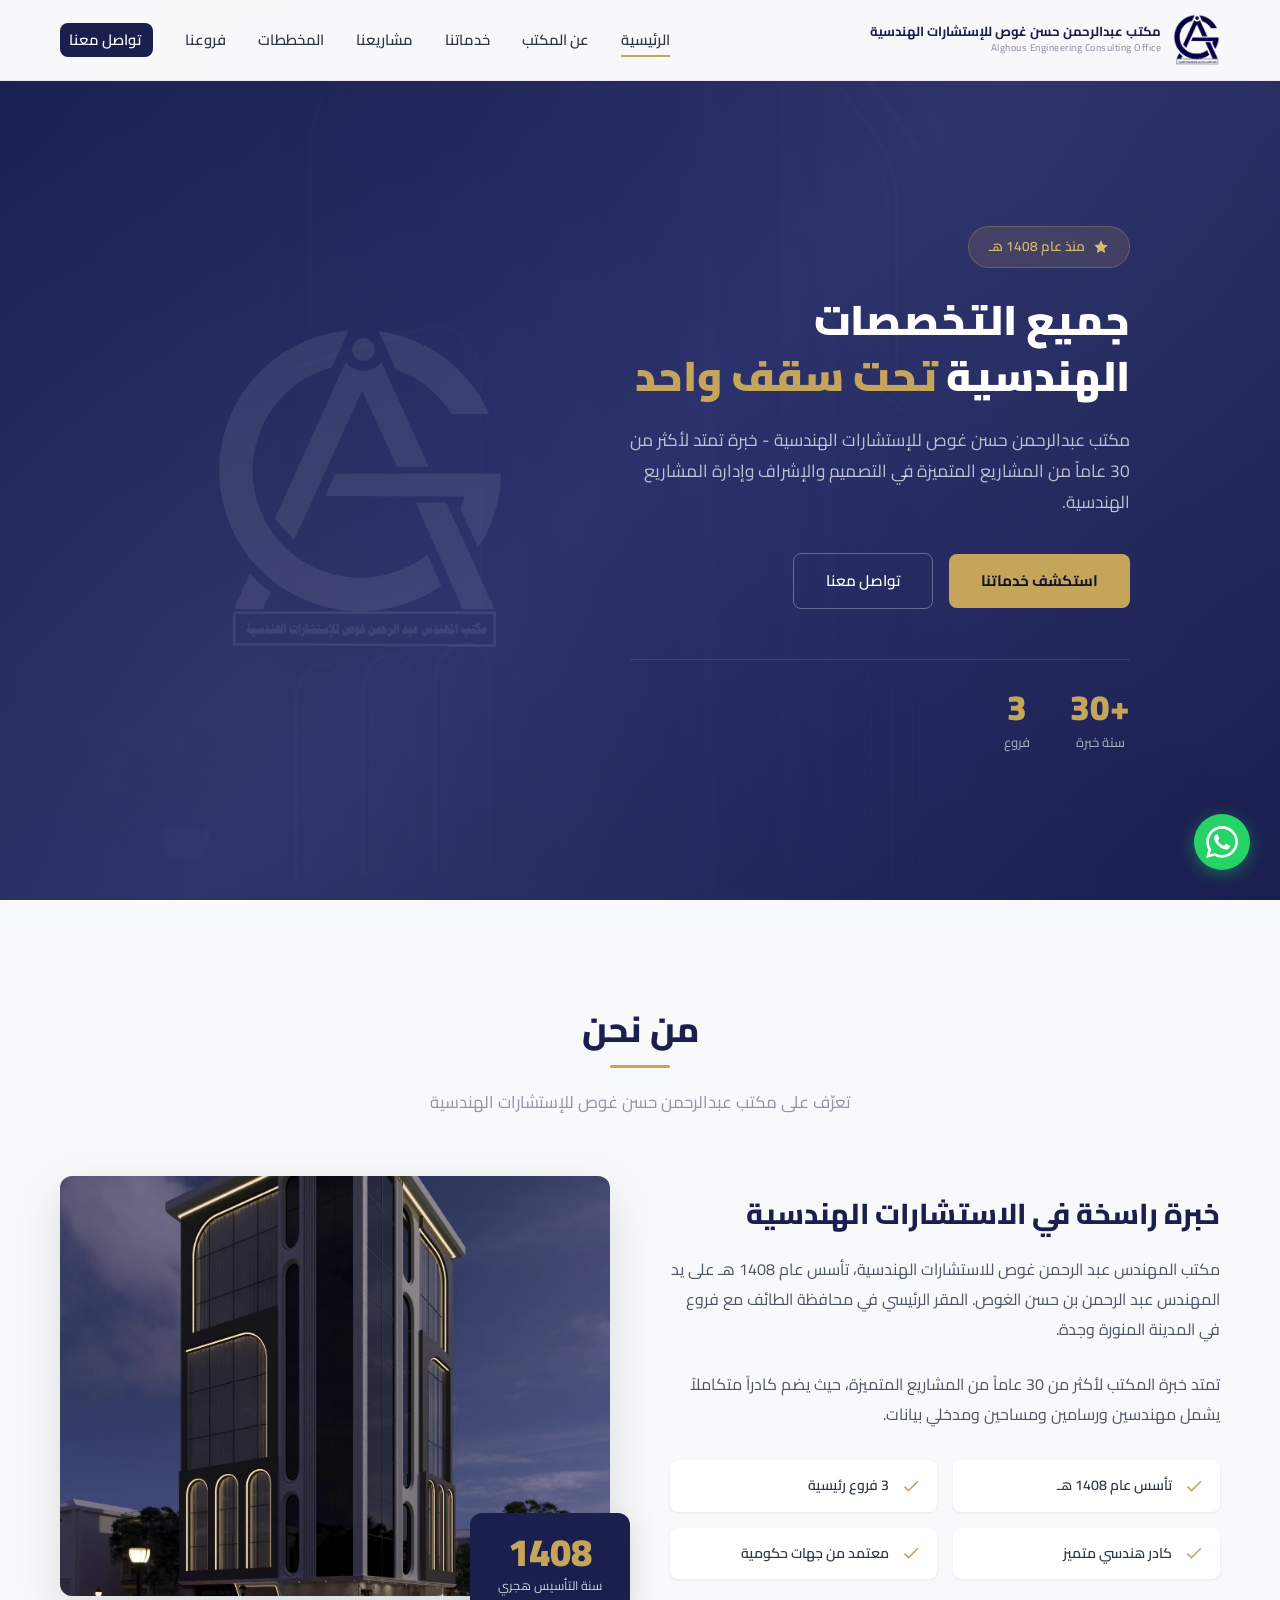
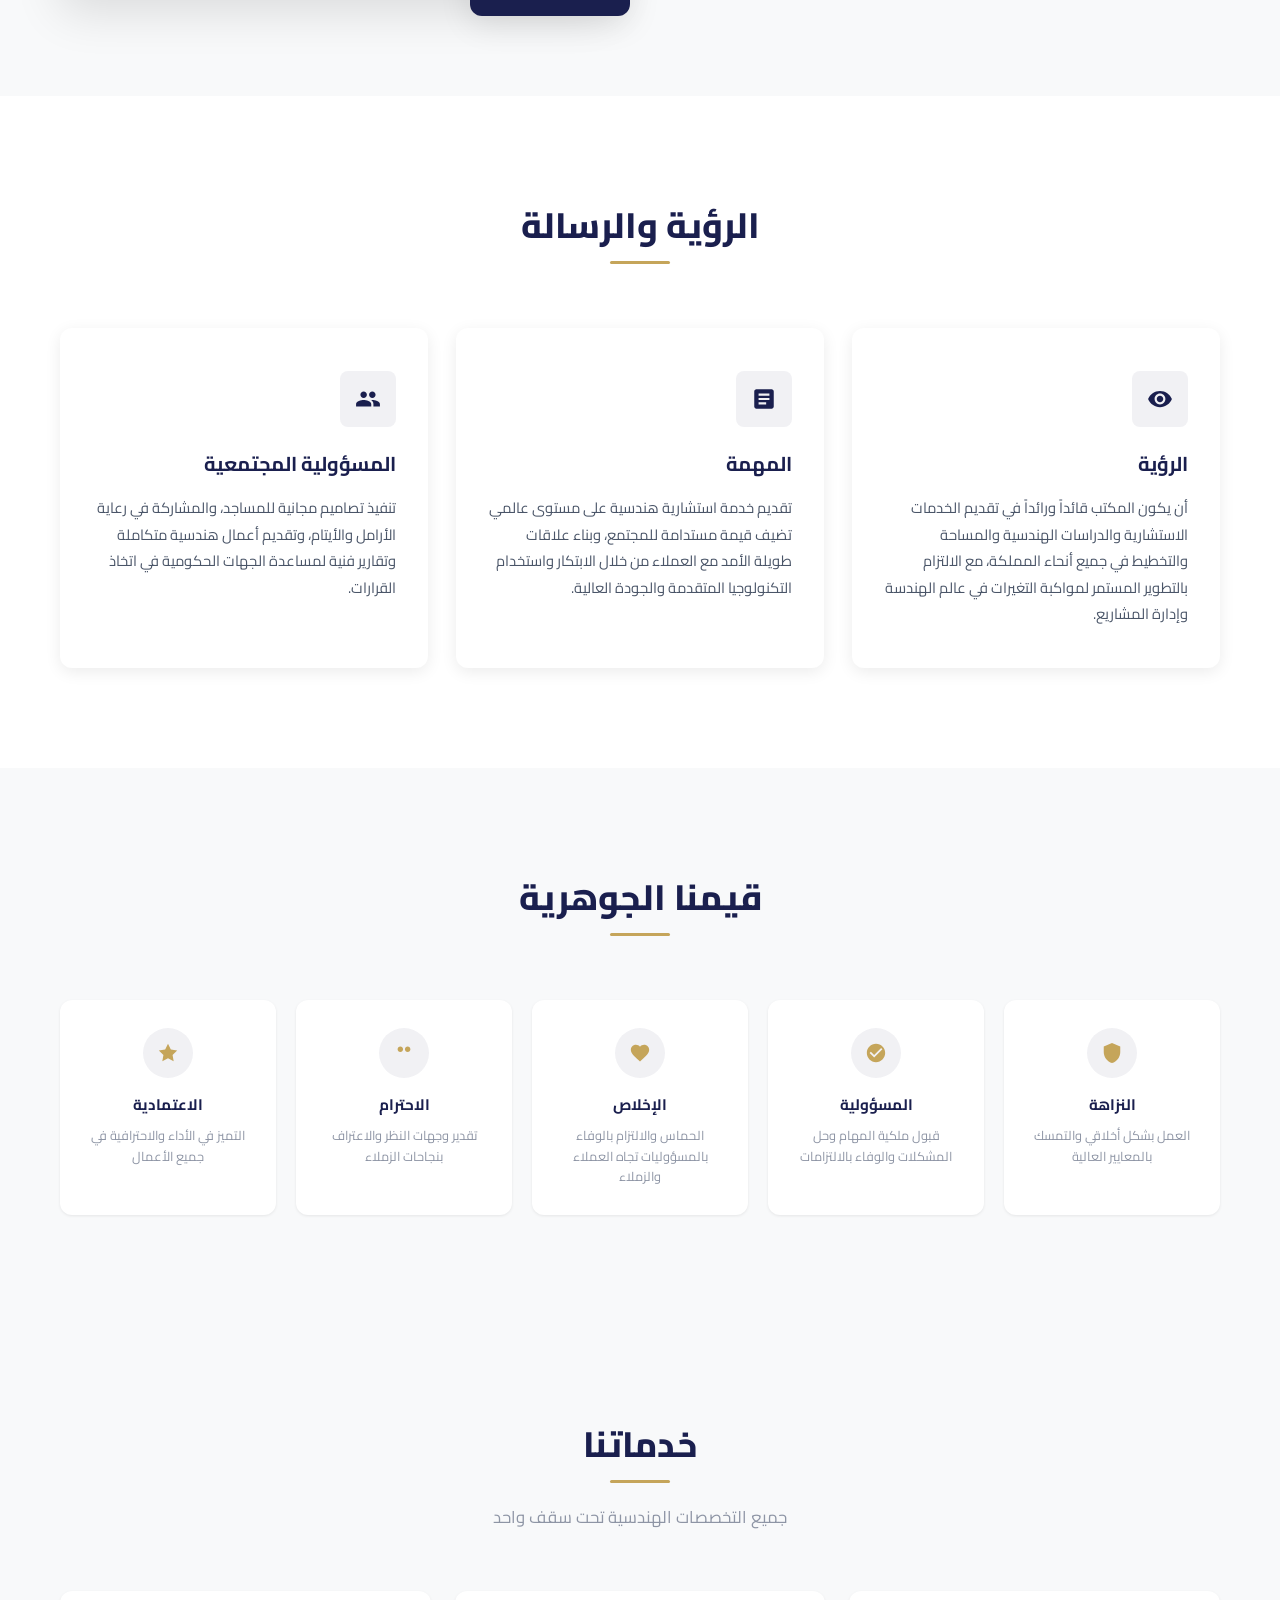
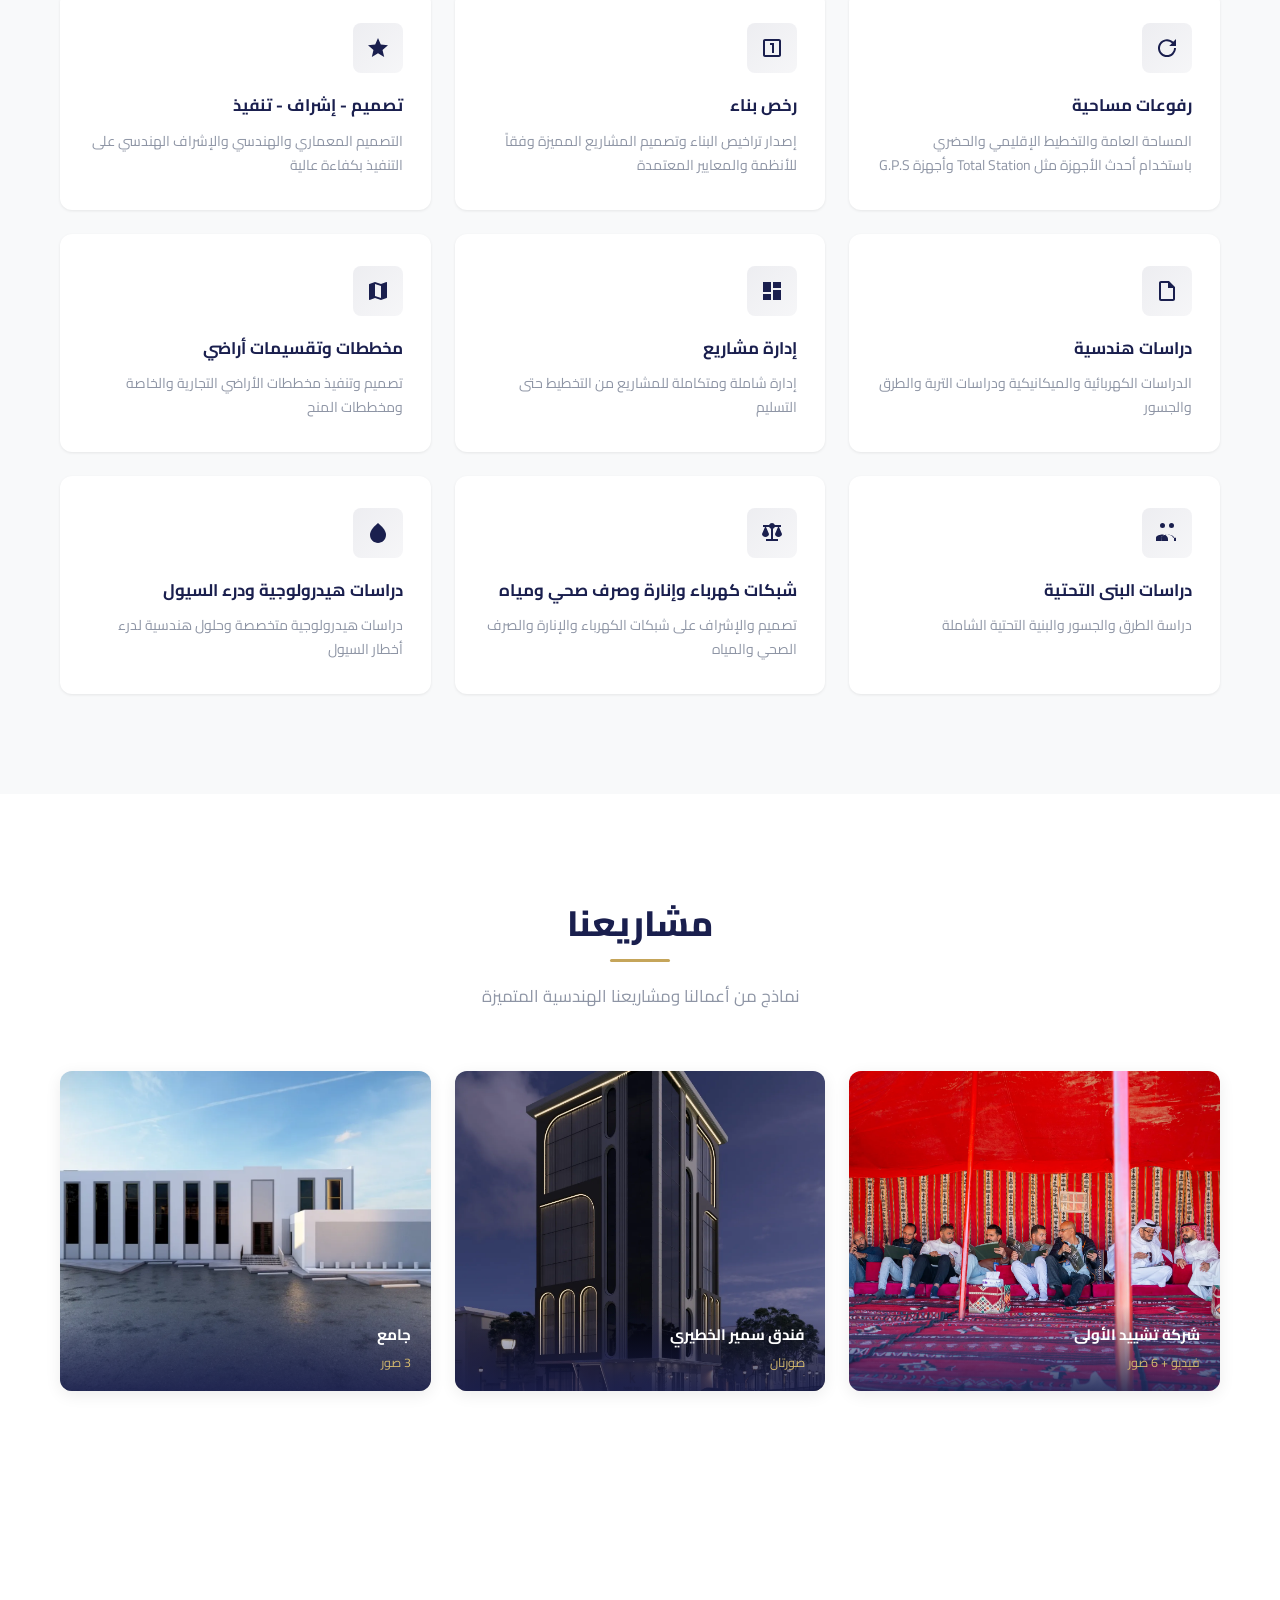
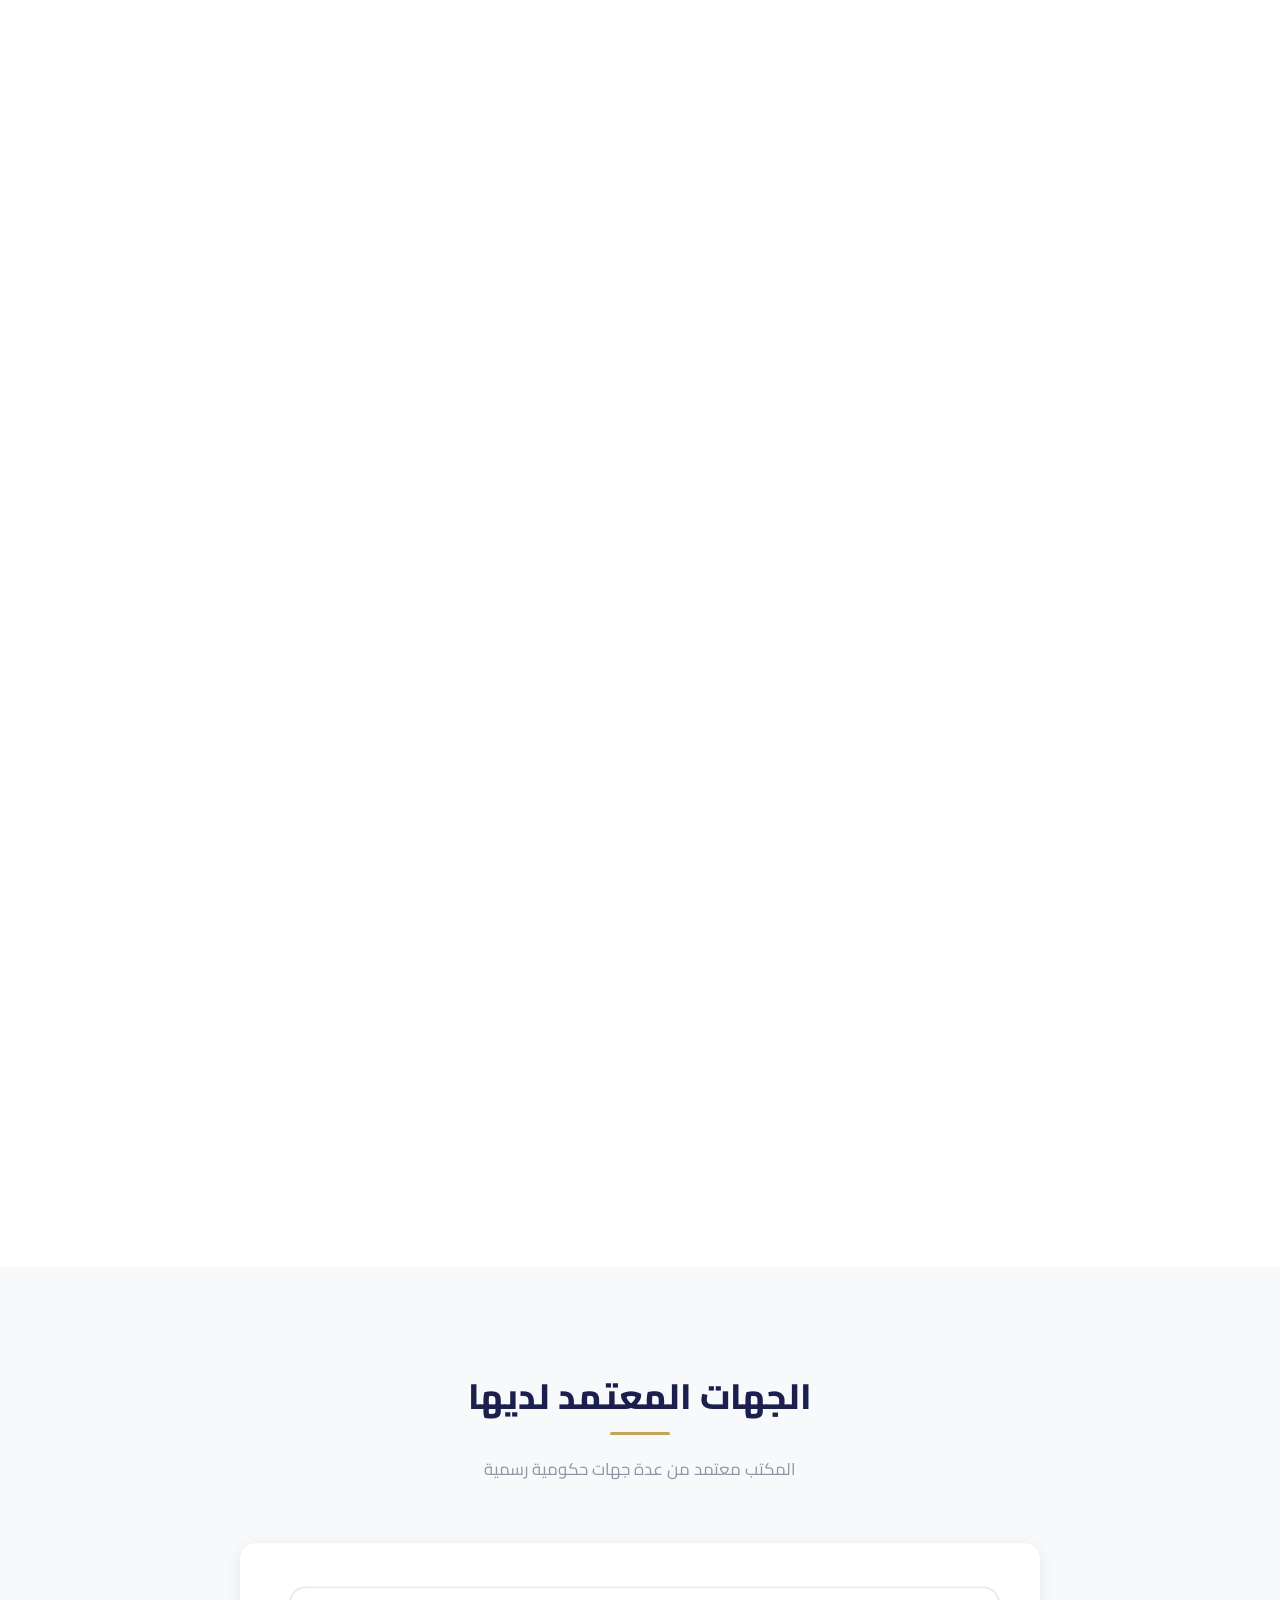
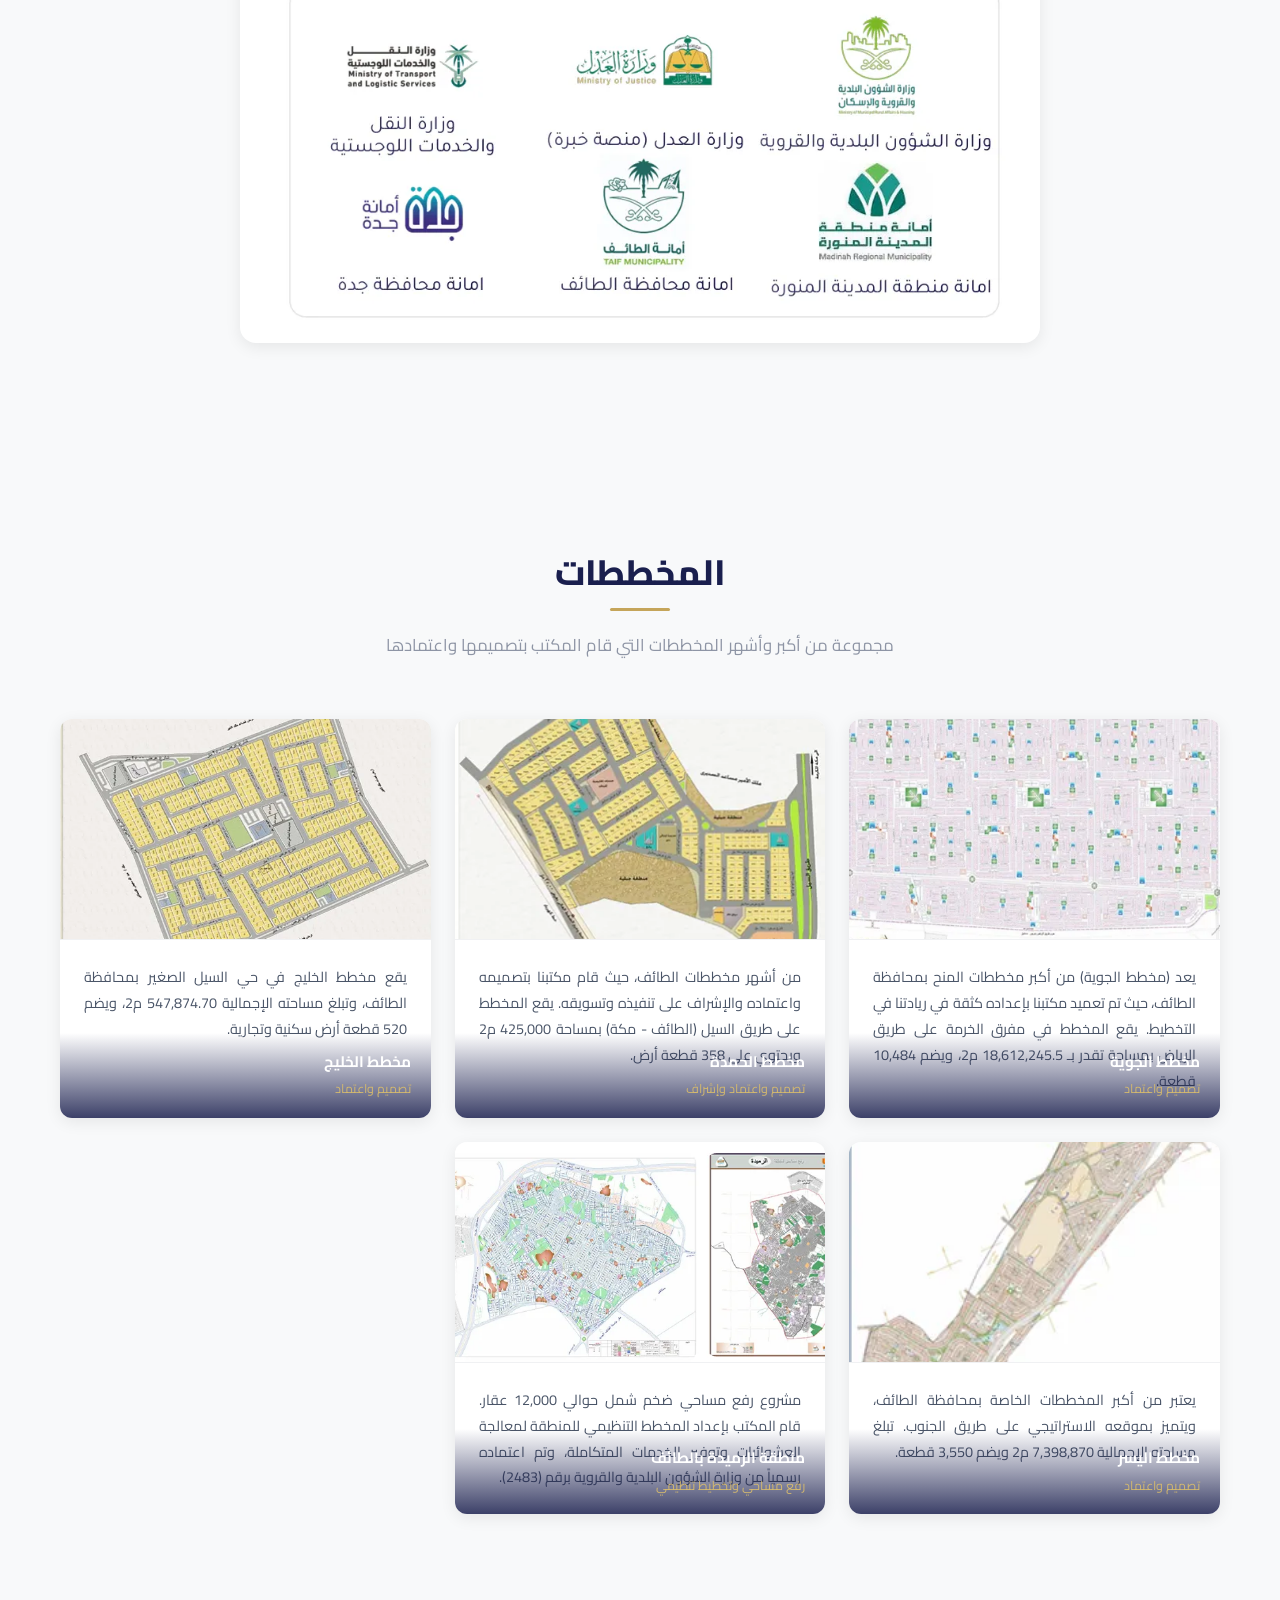
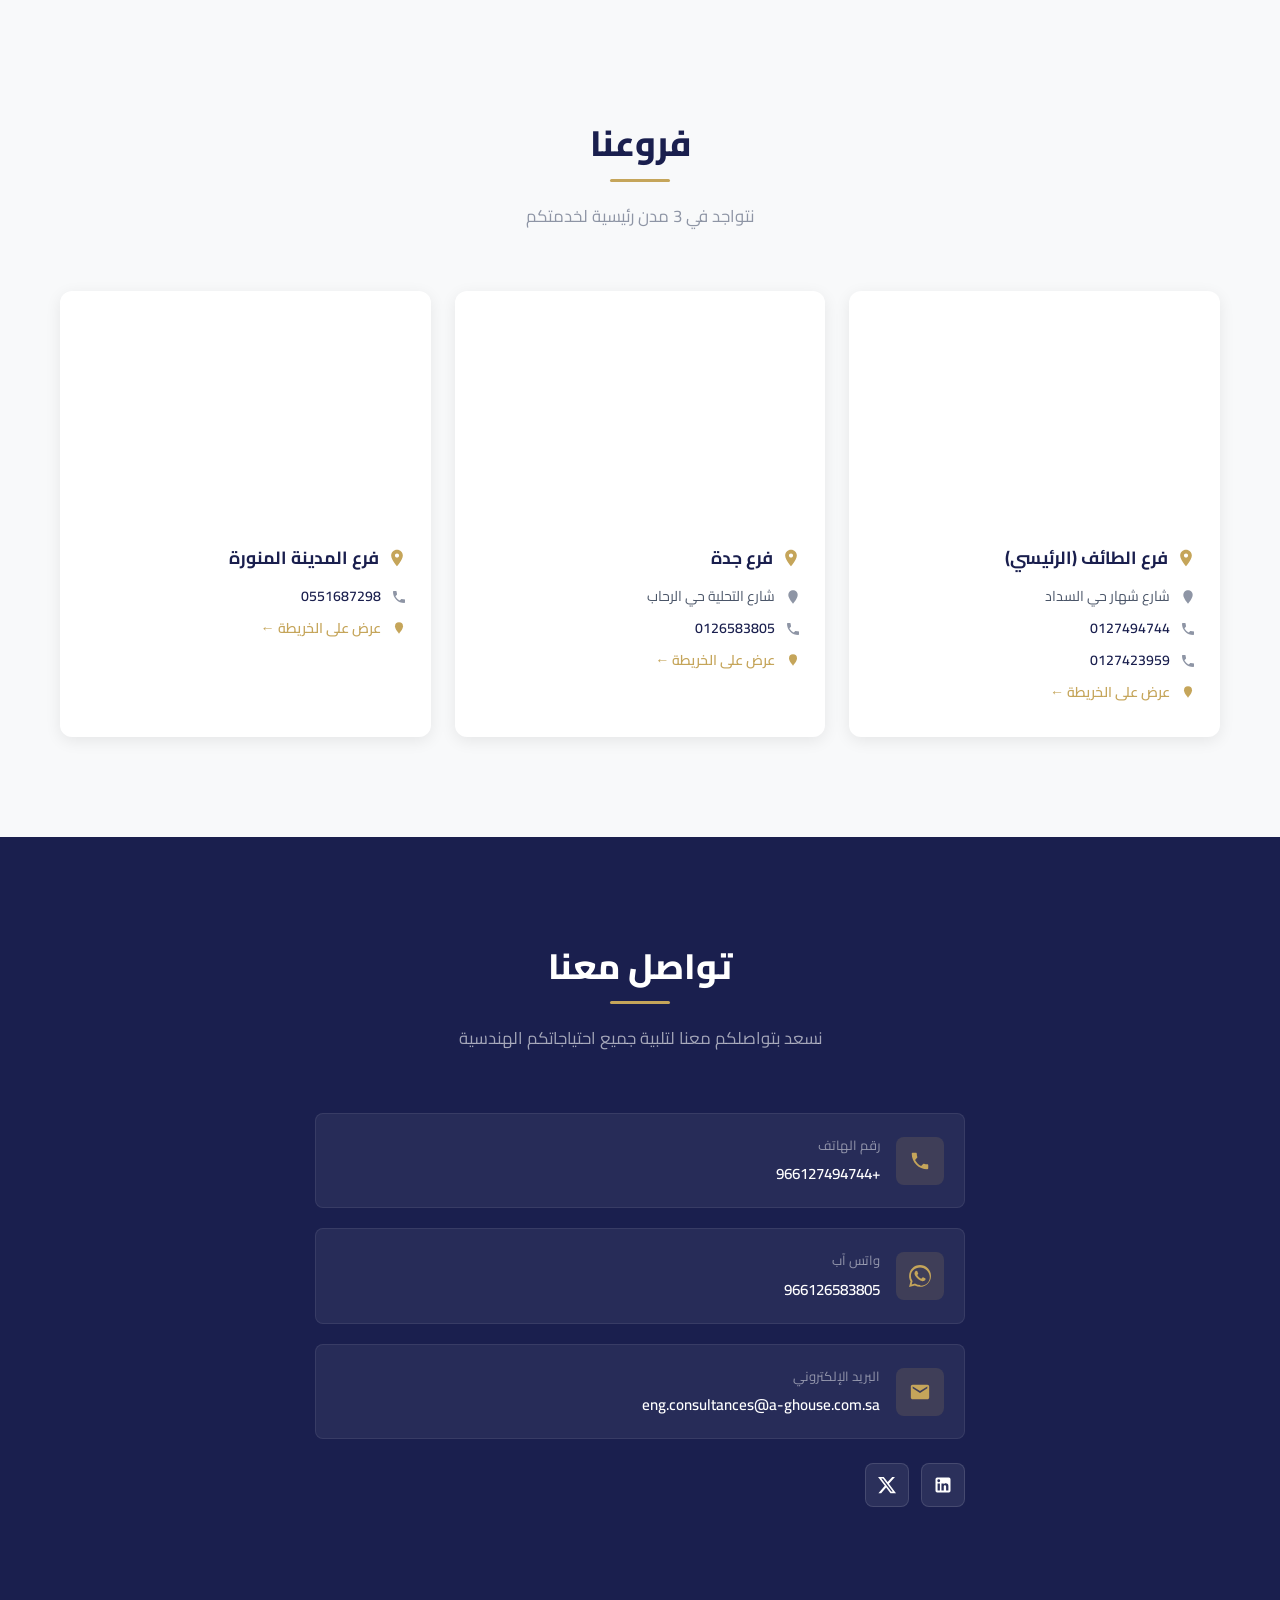
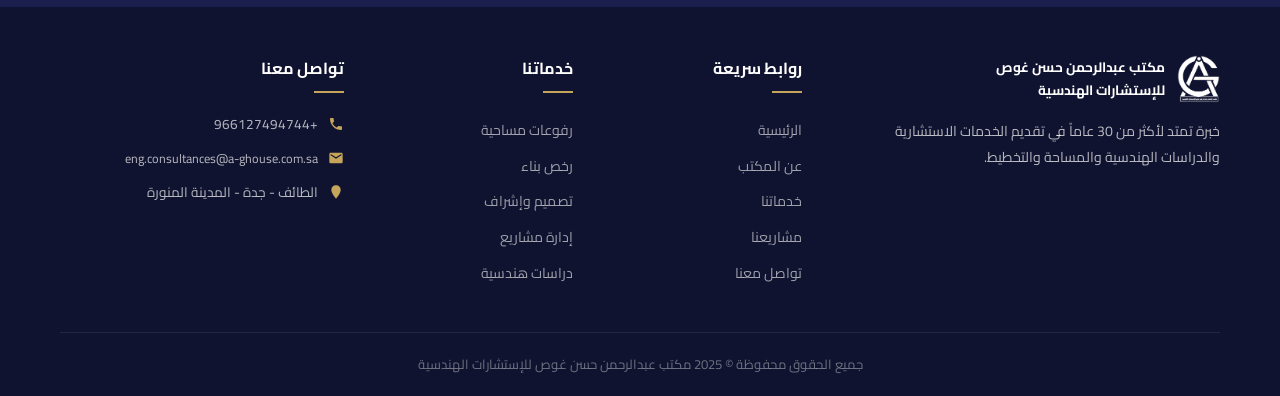
==== commit 94d6f63e: "intial commit" ====
--- a/index.html
+++ b/index.html
@@ -7,9 +7,9 @@
   <title>مكتب عبدالرحمن حسن غوص للإستشارات الهندسية</title>
   <meta name="description"
     content="مكتب عبدالرحمن حسن غوص للإستشارات الهندسية - جميع التخصصات الهندسية تحت سقف واحد. خبرة تمتد لأكثر من 30 عاماً.">
-  <link rel="icon" type="image/png" href="Assets/images/logowhitebackground.png">
+  <link rel="icon" type="image/png" href="Assets/images/logowhitebackground.webp">
   <link rel="stylesheet" href="style.css">
-  <meta property="og:image" content="images/OpenGraphImage.png">
+  <meta property="og:image" content="images/OpenGraphImage.webp">
   <meta property="og:type" content="website">
   <meta property="og:title" content="مكتب عبدالرحمن حسن غوص للإستشارات الهندسية">
   <meta property="og:description"
@@ -22,7 +22,7 @@
   <header class="header" id="header">
     <div class="container">
       <a href="#" class="header-logo">
-        <img src="images/logo.png" alt="شعار مكتب الغوص">
+        <img src="images/logo.webp" alt="شعار مكتب الغوص">
         <div class="header-logo-text">
           <span class="name-ar">مكتب عبدالرحمن حسن غوص للإستشارات الهندسية</span>
           <span class="name-en">Alghous Engineering Consulting Office</span>
@@ -68,7 +68,7 @@
         </div>
       </div>
       <div class="hero-visual">
-        <div class="hero-logo-container"><img src="images/logo.png" alt=""></div>
+        <div class="hero-logo-container"><img src="images/logo.webp" alt=""></div>
       </div>
     </div>
   </section>
@@ -116,7 +116,7 @@
         </div>
         <div class="about-visual">
           <div class="about-image-main">
-            <img src="images/projects/khatiri-hotel-1.jpg" alt="مشروع هندسي">
+            <img src="images/projects/khatiri-hotel-1.webp" alt="مشروع هندسي">
           </div>
           <div class="about-year-badge">
             <span class="year">1408</span>
@@ -310,25 +310,25 @@
             <div class="project-slide video-slide active" data-type="video"
               data-src="images/projects/tashyeed-video.mp4">
               <video src="images/projects/tashyeed-video.mp4" muted loop autoplay playsinline
-                poster="images/projects/tashyeed-1.jpg"></video>
-            </div>
-            <div class="project-slide" data-type="image" data-src="images/projects/tashyeed-1.jpg">
-              <img src="images/projects/tashyeed-1.jpg" alt="شركة تشييد الأولى - 1" loading="lazy">
-            </div>
-            <div class="project-slide" data-type="image" data-src="images/projects/tashyeed-2.jpg">
-              <img src="images/projects/tashyeed-2.jpg" alt="شركة تشييد الأولى - 2" loading="lazy">
-            </div>
-            <div class="project-slide" data-type="image" data-src="images/projects/tashyeed-3.jpg">
-              <img src="images/projects/tashyeed-3.jpg" alt="شركة تشييد الأولى - 3" loading="lazy">
-            </div>
-            <div class="project-slide" data-type="image" data-src="images/projects/tashyeed-4.jpg">
-              <img src="images/projects/tashyeed-4.jpg" alt="شركة تشييد الأولى - 4" loading="lazy">
-            </div>
-            <div class="project-slide" data-type="image" data-src="images/projects/tashyeed-5.jpg">
-              <img src="images/projects/tashyeed-5.jpg" alt="شركة تشييد الأولى - 5" loading="lazy">
-            </div>
-            <div class="project-slide" data-type="image" data-src="images/projects/tashyeed-6.jpg">
-              <img src="images/projects/tashyeed-6.jpg" alt="شركة تشييد الأولى - 6" loading="lazy">
+                poster="images/projects/tashyeed-1.webp"></video>
+            </div>
+            <div class="project-slide" data-type="image" data-src="images/projects/tashyeed-1.webp">
+              <img src="images/projects/tashyeed-1.webp" alt="شركة تشييد الأولى - 1" loading="lazy">
+            </div>
+            <div class="project-slide" data-type="image" data-src="images/projects/tashyeed-2.webp">
+              <img src="images/projects/tashyeed-2.webp" alt="شركة تشييد الأولى - 2" loading="lazy">
+            </div>
+            <div class="project-slide" data-type="image" data-src="images/projects/tashyeed-3.webp">
+              <img src="images/projects/tashyeed-3.webp" alt="شركة تشييد الأولى - 3" loading="lazy">
+            </div>
+            <div class="project-slide" data-type="image" data-src="images/projects/tashyeed-4.webp">
+              <img src="images/projects/tashyeed-4.webp" alt="شركة تشييد الأولى - 4" loading="lazy">
+            </div>
+            <div class="project-slide" data-type="image" data-src="images/projects/tashyeed-5.webp">
+              <img src="images/projects/tashyeed-5.webp" alt="شركة تشييد الأولى - 5" loading="lazy">
+            </div>
+            <div class="project-slide" data-type="image" data-src="images/projects/tashyeed-6.webp">
+              <img src="images/projects/tashyeed-6.webp" alt="شركة تشييد الأولى - 6" loading="lazy">
             </div>
           </div>
           <div class="slider-nav">
@@ -343,11 +343,11 @@
         <!-- PROJECT: فندق سمير الخطيري -->
         <div class="project-card" data-project="khatiri" onclick="openProjectLightbox('khatiri')">
           <div class="card-slides">
-            <div class="project-slide active" data-type="image" data-src="images/projects/khatiri-hotel-1.jpg">
-              <img src="images/projects/khatiri-hotel-1.jpg" alt="فندق سمير الخطيري - 1" loading="lazy">
-            </div>
-            <div class="project-slide" data-type="image" data-src="images/projects/khatiri-hotel-2.jpg">
-              <img src="images/projects/khatiri-hotel-2.jpg" alt="فندق سمير الخطيري - 2" loading="lazy">
+            <div class="project-slide active" data-type="image" data-src="images/projects/khatiri-hotel-1.webp">
+              <img src="images/projects/khatiri-hotel-1.webp" alt="فندق سمير الخطيري - 1" loading="lazy">
+            </div>
+            <div class="project-slide" data-type="image" data-src="images/projects/khatiri-hotel-2.webp">
+              <img src="images/projects/khatiri-hotel-2.webp" alt="فندق سمير الخطيري - 2" loading="lazy">
             </div>
           </div>
           <div class="slider-nav">
@@ -362,14 +362,14 @@
         <!-- PROJECT: جامع -->
         <div class="project-card" data-project="mosque" onclick="openProjectLightbox('mosque')">
           <div class="card-slides">
-            <div class="project-slide active" data-type="image" data-src="images/projects/mosque-1.jpg">
-              <img src="images/projects/mosque-1.jpg" alt="جامع - 1" loading="lazy">
-            </div>
-            <div class="project-slide" data-type="image" data-src="images/projects/mosque-2.jpg">
-              <img src="images/projects/mosque-2.jpg" alt="جامع - 2" loading="lazy">
-            </div>
-            <div class="project-slide" data-type="image" data-src="images/projects/mosque-3.jpg">
-              <img src="images/projects/mosque-3.jpg" alt="جامع - 3" loading="lazy">
+            <div class="project-slide active" data-type="image" data-src="images/projects/mosque-1.webp">
+              <img src="images/projects/mosque-1.webp" alt="جامع - 1" loading="lazy">
+            </div>
+            <div class="project-slide" data-type="image" data-src="images/projects/mosque-2.webp">
+              <img src="images/projects/mosque-2.webp" alt="جامع - 2" loading="lazy">
+            </div>
+            <div class="project-slide" data-type="image" data-src="images/projects/mosque-3.webp">
+              <img src="images/projects/mosque-3.webp" alt="جامع - 3" loading="lazy">
             </div>
           </div>
           <div class="slider-nav">
@@ -384,14 +384,14 @@
         <!-- PROJECT: نادي رياضي -->
         <div class="project-card" data-project="sports" onclick="openProjectLightbox('sports')">
           <div class="card-slides">
-            <div class="project-slide active" data-type="image" data-src="images/projects/sports-club-1.jpg">
-              <img src="images/projects/sports-club-1.jpg" alt="نادي رياضي - 1" loading="lazy">
-            </div>
-            <div class="project-slide" data-type="image" data-src="images/projects/sports-club-2.jpg">
-              <img src="images/projects/sports-club-2.jpg" alt="نادي رياضي - 2" loading="lazy">
-            </div>
-            <div class="project-slide" data-type="image" data-src="images/projects/sports-club-3.jpg">
-              <img src="images/projects/sports-club-3.jpg" alt="نادي رياضي - 3" loading="lazy">
+            <div class="project-slide active" data-type="image" data-src="images/projects/sports-club-1.webp">
+              <img src="images/projects/sports-club-1.webp" alt="نادي رياضي - 1" loading="lazy">
+            </div>
+            <div class="project-slide" data-type="image" data-src="images/projects/sports-club-2.webp">
+              <img src="images/projects/sports-club-2.webp" alt="نادي رياضي - 2" loading="lazy">
+            </div>
+            <div class="project-slide" data-type="image" data-src="images/projects/sports-club-3.webp">
+              <img src="images/projects/sports-club-3.webp" alt="نادي رياضي - 3" loading="lazy">
             </div>
           </div>
           <div class="slider-nav">
@@ -408,20 +408,20 @@
         <!-- PROJECT: فندق الهدا / فندق خاص -->
         <div class="project-card" data-project="hada" onclick="openProjectLightbox('hada')">
           <div class="card-slides">
-            <div class="project-slide active" data-type="image" data-src="images/projects/hada-hotel-1.jpg">
-              <img src="images/projects/hada-hotel-1.jpg" alt="فندق الهدا - 1" loading="lazy">
-            </div>
-            <div class="project-slide" data-type="image" data-src="images/projects/hada-hotel-2.jpg">
-              <img src="images/projects/hada-hotel-2.jpg" alt="فندق الهدا - 2" loading="lazy">
-            </div>
-            <div class="project-slide" data-type="image" data-src="images/projects/hada-hotel-3.jpg">
-              <img src="images/projects/hada-hotel-3.jpg" alt="فندق الهدا - 3" loading="lazy">
-            </div>
-            <div class="project-slide" data-type="image" data-src="images/projects/hada-hotel-4.jpg">
-              <img src="images/projects/hada-hotel-4.jpg" alt="فندق الهدا - 4" loading="lazy">
-            </div>
-            <div class="project-slide" data-type="image" data-src="images/projects/hada-hotel-5.jpg">
-              <img src="images/projects/hada-hotel-5.jpg" alt="فندق الهدا - 5" loading="lazy">
+            <div class="project-slide active" data-type="image" data-src="images/projects/hada-hotel-1.webp">
+              <img src="images/projects/hada-hotel-1.webp" alt="فندق الهدا - 1" loading="lazy">
+            </div>
+            <div class="project-slide" data-type="image" data-src="images/projects/hada-hotel-2.webp">
+              <img src="images/projects/hada-hotel-2.webp" alt="فندق الهدا - 2" loading="lazy">
+            </div>
+            <div class="project-slide" data-type="image" data-src="images/projects/hada-hotel-3.webp">
+              <img src="images/projects/hada-hotel-3.webp" alt="فندق الهدا - 3" loading="lazy">
+            </div>
+            <div class="project-slide" data-type="image" data-src="images/projects/hada-hotel-4.webp">
+              <img src="images/projects/hada-hotel-4.webp" alt="فندق الهدا - 4" loading="lazy">
+            </div>
+            <div class="project-slide" data-type="image" data-src="images/projects/hada-hotel-5.webp">
+              <img src="images/projects/hada-hotel-5.webp" alt="فندق الهدا - 5" loading="lazy">
             </div>
           </div>
           <div class="slider-nav">
@@ -436,11 +436,11 @@
         <!-- PROJECT: فندق خاص -->
         <div class="project-card" data-project="private" onclick="openProjectLightbox('private')">
           <div class="card-slides">
-            <div class="project-slide active" data-type="image" data-src="images/projects/private-hotel-1.jpg">
-              <img src="images/projects/private-hotel-1.jpg" alt="فندق خاص - 1" loading="lazy">
-            </div>
-            <div class="project-slide" data-type="image" data-src="images/projects/private-hotel-2.jpg">
-              <img src="images/projects/private-hotel-2.jpg" alt="فندق خاص - 2" loading="lazy">
+            <div class="project-slide active" data-type="image" data-src="images/projects/private-hotel-1.webp">
+              <img src="images/projects/private-hotel-1.webp" alt="فندق خاص - 1" loading="lazy">
+            </div>
+            <div class="project-slide" data-type="image" data-src="images/projects/private-hotel-2.webp">
+              <img src="images/projects/private-hotel-2.webp" alt="فندق خاص - 2" loading="lazy">
             </div>
           </div>
           <div class="slider-nav">
@@ -456,16 +456,16 @@
         <div class="project-card" data-project="station" onclick="openProjectLightbox('station')">
           <div class="card-slides">
             <div class="project-slide active" data-type="image"
-              data-src="Assets/images/المحطة/51898cd1-0847-4d8d-bb1b-a246e66c0ec4.jpg">
-              <img src="Assets/images/المحطة/51898cd1-0847-4d8d-bb1b-a246e66c0ec4.jpg" alt="المحطة - 1" loading="lazy">
+              data-src="Assets/images/المحطة/51898cd1-0847-4d8d-bb1b-a246e66c0ec4.webp">
+              <img src="Assets/images/المحطة/51898cd1-0847-4d8d-bb1b-a246e66c0ec4.webp" alt="المحطة - 1" loading="lazy">
             </div>
             <div class="project-slide" data-type="image"
-              data-src="Assets/images/المحطة/58df3cee-9404-4fc6-8931-c188c0139f78.jpg">
-              <img src="Assets/images/المحطة/58df3cee-9404-4fc6-8931-c188c0139f78.jpg" alt="المحطة - 2" loading="lazy">
+              data-src="Assets/images/المحطة/58df3cee-9404-4fc6-8931-c188c0139f78.webp">
+              <img src="Assets/images/المحطة/58df3cee-9404-4fc6-8931-c188c0139f78.webp" alt="المحطة - 2" loading="lazy">
             </div>
             <div class="project-slide" data-type="image"
-              data-src="Assets/images/المحطة/7e081eb5-345b-4b9e-b6d7-b5ee3a5b55b3.jpg">
-              <img src="Assets/images/المحطة/7e081eb5-345b-4b9e-b6d7-b5ee3a5b55b3.jpg" alt="المحطة - 3" loading="lazy">
+              data-src="Assets/images/المحطة/7e081eb5-345b-4b9e-b6d7-b5ee3a5b55b3.webp">
+              <img src="Assets/images/المحطة/7e081eb5-345b-4b9e-b6d7-b5ee3a5b55b3.webp" alt="المحطة - 3" loading="lazy">
             </div>
           </div>
           <div class="slider-nav">
@@ -481,11 +481,11 @@
         <div class="project-card" data-project="school" onclick="openProjectLightbox('school')">
           <div class="card-slides">
             <div class="project-slide active" data-type="image"
-              data-src="Assets/images/المدرسه/الموقع العام بدون جدول منظور .jpeg">
-              <img src="Assets/images/المدرسه/الموقع العام بدون جدول منظور .jpeg" alt="المدرسة - 1" loading="lazy">
-            </div>
-            <div class="project-slide" data-type="image" data-src="Assets/images/المدرسه/الواجهه.jpeg">
-              <img src="Assets/images/المدرسه/الواجهه.jpeg" alt="المدرسة - 2" loading="lazy">
+              data-src="Assets/images/المدرسه/الموقع العام بدون جدول منظور .webp">
+              <img src="Assets/images/المدرسه/الموقع العام بدون جدول منظور .webp" alt="المدرسة - 1" loading="lazy">
+            </div>
+            <div class="project-slide" data-type="image" data-src="Assets/images/المدرسه/الواجهه.webp">
+              <img src="Assets/images/المدرسه/الواجهه.webp" alt="المدرسة - 2" loading="lazy">
             </div>
           </div>
           <div class="slider-nav">
@@ -501,12 +501,12 @@
         <div class="project-card" data-project="drivethru" onclick="openProjectLightbox('drivethru')">
           <div class="card-slides">
             <div class="project-slide active" data-type="image"
-              data-src="Assets/images/درايف ثرو/منظور الاكشاك _page-0001.jpg">
-              <img src="Assets/images/درايف ثرو/منظور الاكشاك _page-0001.jpg" alt="درايف ثرو - 1" loading="lazy">
+              data-src="Assets/images/درايف ثرو/منظور الاكشاك _page-0001.webp">
+              <img src="Assets/images/درايف ثرو/منظور الاكشاك _page-0001.webp" alt="درايف ثرو - 1" loading="lazy">
             </div>
             <div class="project-slide" data-type="image"
-              data-src="Assets/images/درايف ثرو/منظور الاكشاك _page-0002.jpg">
-              <img src="Assets/images/درايف ثرو/منظور الاكشاك _page-0002.jpg" alt="درايف ثرو - 2" loading="lazy">
+              data-src="Assets/images/درايف ثرو/منظور الاكشاك _page-0002.webp">
+              <img src="Assets/images/درايف ثرو/منظور الاكشاك _page-0002.webp" alt="درايف ثرو - 2" loading="lazy">
             </div>
           </div>
           <div class="slider-nav">
@@ -522,11 +522,11 @@
         <div class="project-card" data-project="residential" onclick="openProjectLightbox('residential')">
           <div class="card-slides">
             <div class="project-slide active" data-type="image"
-              data-src="Assets/images/عمارة سكنيه/الواجهة الجنوبية-2.jpg">
-              <img src="Assets/images/عمارة سكنيه/الواجهة الجنوبية-2.jpg" alt="عمارة سكنية - 1" loading="lazy">
-            </div>
-            <div class="project-slide" data-type="image" data-src="Assets/images/عمارة سكنيه/الواجهة الشمالية-2.jpg">
-              <img src="Assets/images/عمارة سكنيه/الواجهة الشمالية-2.jpg" alt="عمارة سكنية - 2" loading="lazy">
+              data-src="Assets/images/عمارة سكنيه/الواجهة الجنوبية-2.webp">
+              <img src="Assets/images/عمارة سكنيه/الواجهة الجنوبية-2.webp" alt="عمارة سكنية - 1" loading="lazy">
+            </div>
+            <div class="project-slide" data-type="image" data-src="Assets/images/عمارة سكنيه/الواجهة الشمالية-2.webp">
+              <img src="Assets/images/عمارة سكنيه/الواجهة الشمالية-2.webp" alt="عمارة سكنية - 2" loading="lazy">
             </div>
           </div>
           <div class="slider-nav">
@@ -541,11 +541,11 @@
         <!-- PROJECT: لاونج -->
         <div class="project-card" data-project="lounge" onclick="openProjectLightbox('lounge')">
           <div class="card-slides">
-            <div class="project-slide active" data-type="image" data-src="Assets/images/لاونج/1.jpg">
-              <img src="Assets/images/لاونج/1.jpg" alt="لاونج - 1" loading="lazy">
-            </div>
-            <div class="project-slide" data-type="image" data-src="Assets/images/لاونج/2.jpg">
-              <img src="Assets/images/لاونج/2.jpg" alt="لاونج - 2" loading="lazy">
+            <div class="project-slide active" data-type="image" data-src="Assets/images/لاونج/1.webp">
+              <img src="Assets/images/لاونج/1.webp" alt="لاونج - 1" loading="lazy">
+            </div>
+            <div class="project-slide" data-type="image" data-src="Assets/images/لاونج/2.webp">
+              <img src="Assets/images/لاونج/2.webp" alt="لاونج - 2" loading="lazy">
             </div>
           </div>
           <div class="slider-nav">
@@ -560,11 +560,11 @@
         <!-- PROJECT: محلات تجاريه -->
         <div class="project-card" data-project="shops" onclick="openProjectLightbox('shops')">
           <div class="card-slides">
-            <div class="project-slide active" data-type="image" data-src="Assets/images/محلات تجاريه/3.jpeg">
-              <img src="Assets/images/محلات تجاريه/3.jpeg" alt="محلات تجارية - 1" loading="lazy">
-            </div>
-            <div class="project-slide" data-type="image" data-src="Assets/images/محلات تجاريه/5.jpeg">
-              <img src="Assets/images/محلات تجاريه/5.jpeg" alt="محلات تجارية - 2" loading="lazy">
+            <div class="project-slide active" data-type="image" data-src="Assets/images/محلات تجاريه/3.webp">
+              <img src="Assets/images/محلات تجاريه/3.webp" alt="محلات تجارية - 1" loading="lazy">
+            </div>
+            <div class="project-slide" data-type="image" data-src="Assets/images/محلات تجاريه/5.webp">
+              <img src="Assets/images/محلات تجاريه/5.webp" alt="محلات تجارية - 2" loading="lazy">
             </div>
           </div>
           <div class="slider-nav">
@@ -580,11 +580,11 @@
         <div class="project-card" data-project="resort" onclick="openProjectLightbox('resort')">
           <div class="card-slides">
             <div class="project-slide active" data-type="image"
-              data-src="Assets/images/منتجع/Enscape_2023-05-21-10-54-09.jpg">
-              <img src="Assets/images/منتجع/Enscape_2023-05-21-10-54-09.jpg" alt="منتجع - 1" loading="lazy">
-            </div>
-            <div class="project-slide" data-type="image" data-src="Assets/images/منتجع/Enscape_2023-05-21-11-17-59.jpg">
-              <img src="Assets/images/منتجع/Enscape_2023-05-21-11-17-59.jpg" alt="منتجع - 2" loading="lazy">
+              data-src="Assets/images/منتجع/Enscape_2023-05-21-10-54-09.webp">
+              <img src="Assets/images/منتجع/Enscape_2023-05-21-10-54-09.webp" alt="منتجع - 1" loading="lazy">
+            </div>
+            <div class="project-slide" data-type="image" data-src="Assets/images/منتجع/Enscape_2023-05-21-11-17-59.webp">
+              <img src="Assets/images/منتجع/Enscape_2023-05-21-11-17-59.webp" alt="منتجع - 2" loading="lazy">
             </div>
           </div>
           <div class="slider-nav">
@@ -599,11 +599,11 @@
         <!-- PROJECT: فندق -->
         <div class="project-card" data-project="complex_hotel" onclick="openProjectLightbox('complex_hotel')">
           <div class="card-slides">
-            <div class="project-slide active" data-type="image" data-src="Assets/images/الفندق/Centre.04.jpg">
-              <img src="Assets/images/الفندق/Centre.04.jpg" alt="فندق - 1" loading="lazy">
-            </div>
-            <div class="project-slide" data-type="image" data-src="Assets/images/الفندق/Shot.02.jpg">
-              <img src="Assets/images/الفندق/Shot.02.jpg" alt="فندق - 2" loading="lazy">
+            <div class="project-slide active" data-type="image" data-src="Assets/images/الفندق/Centre.04.webp">
+              <img src="Assets/images/الفندق/Centre.04.webp" alt="فندق - 1" loading="lazy">
+            </div>
+            <div class="project-slide" data-type="image" data-src="Assets/images/الفندق/Shot.02.webp">
+              <img src="Assets/images/الفندق/Shot.02.webp" alt="فندق - 2" loading="lazy">
             </div>
           </div>
           <div class="slider-nav">
@@ -618,32 +618,32 @@
         <!-- PROJECT: مشاريع متنوعة (ONGOING/OTHER) -->
         <div class="project-card" data-project="ongoing" onclick="openProjectLightbox('ongoing')">
           <div class="card-slides">
-            <div class="project-slide active" data-type="image" data-src="images/projects/ongoing-1.jpg">
-              <img src="images/projects/ongoing-1.jpg" alt="مشروع قيد التنفيذ - 1" loading="lazy">
-            </div>
-            <div class="project-slide" data-type="image" data-src="images/projects/ongoing-2.jpg">
-              <img src="images/projects/ongoing-2.jpg" alt="مشروع قيد التنفيذ - 2" loading="lazy">
-            </div>
-            <div class="project-slide" data-type="image" data-src="images/projects/ongoing-3.jpg">
-              <img src="images/projects/ongoing-3.jpg" alt="مشروع قيد التنفيذ - 3" loading="lazy">
-            </div>
-            <div class="project-slide" data-type="image" data-src="images/projects/ongoing-4.jpg">
-              <img src="images/projects/ongoing-4.jpg" alt="مشروع قيد التنفيذ - 4" loading="lazy">
-            </div>
-            <div class="project-slide" data-type="image" data-src="images/projects/ongoing-5.jpg">
-              <img src="images/projects/ongoing-5.jpg" alt="مشروع قيد التنفيذ - 5" loading="lazy">
-            </div>
-            <div class="project-slide" data-type="image" data-src="images/projects/ongoing-6.jpg">
-              <img src="images/projects/ongoing-6.jpg" alt="مشروع قيد التنفيذ - 6" loading="lazy">
-            </div>
-            <div class="project-slide" data-type="image" data-src="images/projects/ongoing-7.jpg">
-              <img src="images/projects/ongoing-7.jpg" alt="مشروع قيد التنفيذ - 7" loading="lazy">
-            </div>
-            <div class="project-slide" data-type="image" data-src="images/projects/ongoing-8.jpg">
-              <img src="images/projects/ongoing-8.jpg" alt="مشروع قيد التنفيذ - 8" loading="lazy">
-            </div>
-            <div class="project-slide" data-type="image" data-src="images/projects/ongoing-9.jpg">
-              <img src="images/projects/ongoing-9.jpg" alt="مشروع قيد التنفيذ - 9" loading="lazy">
+            <div class="project-slide active" data-type="image" data-src="images/projects/ongoing-1.webp">
+              <img src="images/projects/ongoing-1.webp" alt="مشروع قيد التنفيذ - 1" loading="lazy">
+            </div>
+            <div class="project-slide" data-type="image" data-src="images/projects/ongoing-2.webp">
+              <img src="images/projects/ongoing-2.webp" alt="مشروع قيد التنفيذ - 2" loading="lazy">
+            </div>
+            <div class="project-slide" data-type="image" data-src="images/projects/ongoing-3.webp">
+              <img src="images/projects/ongoing-3.webp" alt="مشروع قيد التنفيذ - 3" loading="lazy">
+            </div>
+            <div class="project-slide" data-type="image" data-src="images/projects/ongoing-4.webp">
+              <img src="images/projects/ongoing-4.webp" alt="مشروع قيد التنفيذ - 4" loading="lazy">
+            </div>
+            <div class="project-slide" data-type="image" data-src="images/projects/ongoing-5.webp">
+              <img src="images/projects/ongoing-5.webp" alt="مشروع قيد التنفيذ - 5" loading="lazy">
+            </div>
+            <div class="project-slide" data-type="image" data-src="images/projects/ongoing-6.webp">
+              <img src="images/projects/ongoing-6.webp" alt="مشروع قيد التنفيذ - 6" loading="lazy">
+            </div>
+            <div class="project-slide" data-type="image" data-src="images/projects/ongoing-7.webp">
+              <img src="images/projects/ongoing-7.webp" alt="مشروع قيد التنفيذ - 7" loading="lazy">
+            </div>
+            <div class="project-slide" data-type="image" data-src="images/projects/ongoing-8.webp">
+              <img src="images/projects/ongoing-8.webp" alt="مشروع قيد التنفيذ - 8" loading="lazy">
+            </div>
+            <div class="project-slide" data-type="image" data-src="images/projects/ongoing-9.webp">
+              <img src="images/projects/ongoing-9.webp" alt="مشروع قيد التنفيذ - 9" loading="lazy">
             </div>
           </div>
           <div class="slider-nav">
@@ -666,7 +666,7 @@
         <p>المكتب معتمد من عدة جهات حكومية رسمية</p>
       </div>
       <div class="accreditations-image">
-        <img src="images/accreditations.png" alt="الجهات المعتمد لديها المكتب">
+        <img src="images/accreditations.webp" alt="الجهات المعتمد لديها المكتب">
       </div>
     </div>
   </section>
@@ -684,8 +684,8 @@
         <!-- PLAN 1: مخطط الجوية -->
         <div class="project-card" data-project="plan-jawiya" onclick="openProjectLightbox('plan-jawiya')">
           <div class="card-slides">
-            <div class="project-slide active" data-type="image" data-src="Assets/images/مخططات/مخطط الجوية.png">
-              <img src="Assets/images/مخططات/مخطط الجوية.png" alt="مخطط الجوية" loading="lazy">
+            <div class="project-slide active" data-type="image" data-src="Assets/images/مخططات/مخطط الجوية.webp">
+              <img src="Assets/images/مخططات/مخطط الجوية.webp" alt="مخطط الجوية" loading="lazy">
             </div>
           </div>
           <div class="project-overlay-always">
@@ -700,8 +700,8 @@
         <!-- PLAN 2: مخطط الحمدة -->
         <div class="project-card" data-project="plan-hamda" onclick="openProjectLightbox('plan-hamda')">
           <div class="card-slides">
-            <div class="project-slide active" data-type="image" data-src="Assets/images/مخططات/مخطط الحمدة.png">
-              <img src="Assets/images/مخططات/مخطط الحمدة.png" alt="مخطط الحمدة" loading="lazy">
+            <div class="project-slide active" data-type="image" data-src="Assets/images/مخططات/مخطط الحمدة.webp">
+              <img src="Assets/images/مخططات/مخطط الحمدة.webp" alt="مخطط الحمدة" loading="lazy">
             </div>
           </div>
           <div class="project-overlay-always">
@@ -716,8 +716,8 @@
         <!-- PLAN 3: مخطط الخليج -->
         <div class="project-card" data-project="plan-gulf" onclick="openProjectLightbox('plan-gulf')">
           <div class="card-slides">
-            <div class="project-slide active" data-type="image" data-src="Assets/images/مخططات/مخطط الخليج.png">
-              <img src="Assets/images/مخططات/مخطط الخليج.png" alt="مخطط الخليج" loading="lazy">
+            <div class="project-slide active" data-type="image" data-src="Assets/images/مخططات/مخطط الخليج.webp">
+              <img src="Assets/images/مخططات/مخطط الخليج.webp" alt="مخطط الخليج" loading="lazy">
             </div>
           </div>
           <div class="project-overlay-always">
@@ -732,8 +732,8 @@
         <!-- PLAN 4: مخطط اليسر -->
         <div class="project-card" data-project="plan-yosr" onclick="openProjectLightbox('plan-yosr')">
           <div class="card-slides">
-            <div class="project-slide active" data-type="image" data-src="Assets/images/مخططات/مخطط اليسر.png">
-              <img src="Assets/images/مخططات/مخطط اليسر.png" alt="مخطط اليسر" loading="lazy">
+            <div class="project-slide active" data-type="image" data-src="Assets/images/مخططات/مخطط اليسر.webp">
+              <img src="Assets/images/مخططات/مخطط اليسر.webp" alt="مخطط اليسر" loading="lazy">
             </div>
           </div>
           <div class="project-overlay-always">
@@ -749,8 +749,8 @@
         <div class="project-card" data-project="plan-romieda" onclick="openProjectLightbox('plan-romieda')">
           <div class="card-slides">
             <div class="project-slide active" data-type="image"
-              data-src="Assets/images/مخططات/منطقة الرميدة بالطائف.png">
-              <img src="Assets/images/مخططات/منطقة الرميدة بالطائف.png" alt="منطقة الرميدة بالطائف" loading="lazy">
+              data-src="Assets/images/مخططات/منطقة الرميدة بالطائف.webp">
+              <img src="Assets/images/مخططات/منطقة الرميدة بالطائف.webp" alt="منطقة الرميدة بالطائف" loading="lazy">
             </div>
           </div>
           <div class="project-overlay-always">
@@ -912,7 +912,7 @@
     <div class="container">
       <div class="footer-grid">
         <div class="footer-about">
-          <div class="footer-logo"><img src="images/logo.png" alt="شعار"><span>مكتب عبدالرحمن حسن غوص<br>للإستشارات
+          <div class="footer-logo"><img src="images/logo.webp" alt="شعار"><span>مكتب عبدالرحمن حسن غوص<br>للإستشارات
               الهندسية</span></div>
           <p>خبرة تمتد لأكثر من 30 عاماً في تقديم الخدمات الاستشارية والدراسات الهندسية والمساحة والتخطيط.</p>
         </div>
--- a/style.css
+++ b/style.css
@@ -327,7 +327,7 @@
 .hero-bg {
   position: absolute;
   inset: 0;
-  background-image: url('images/projects/khatiri-hotel-1.jpg');
+  background-image: url('images/projects/khatiri-hotel-1.webp');
   background-size: cover;
   background-position: center;
   opacity: 0.15;
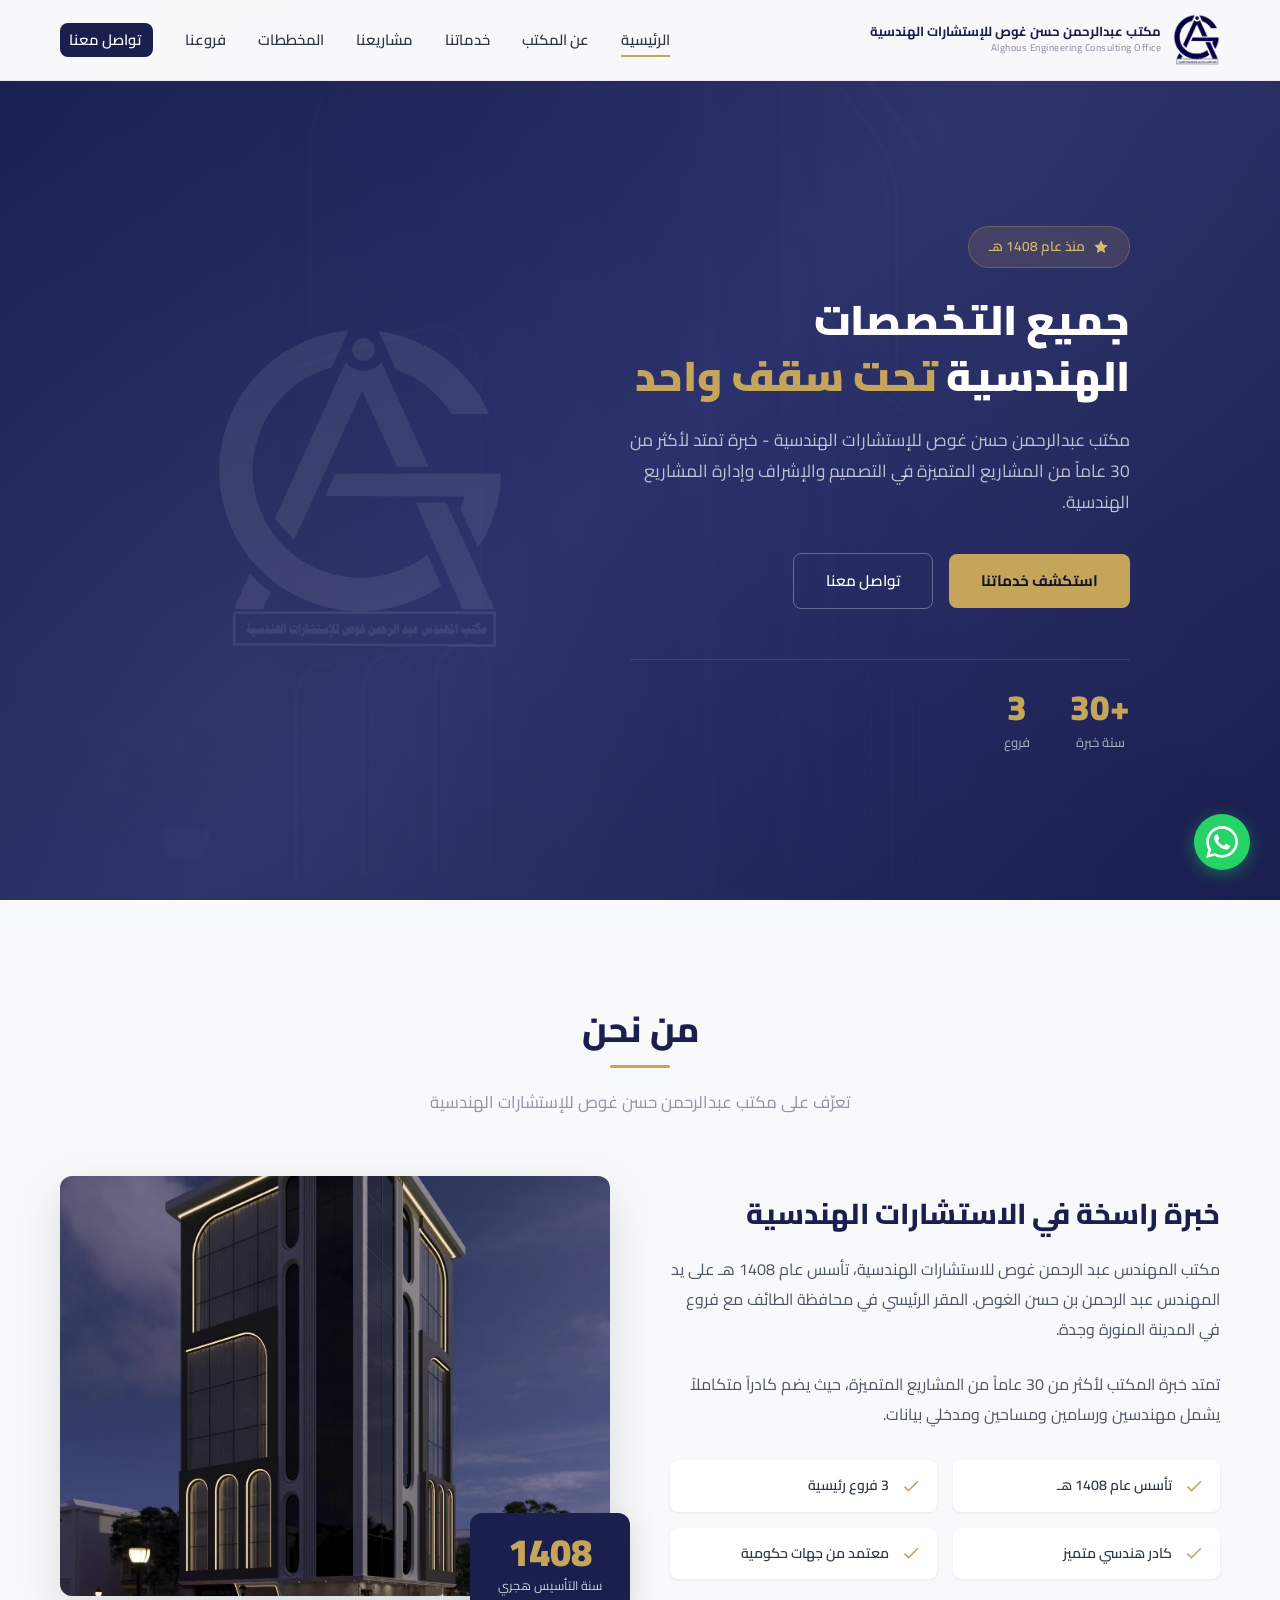
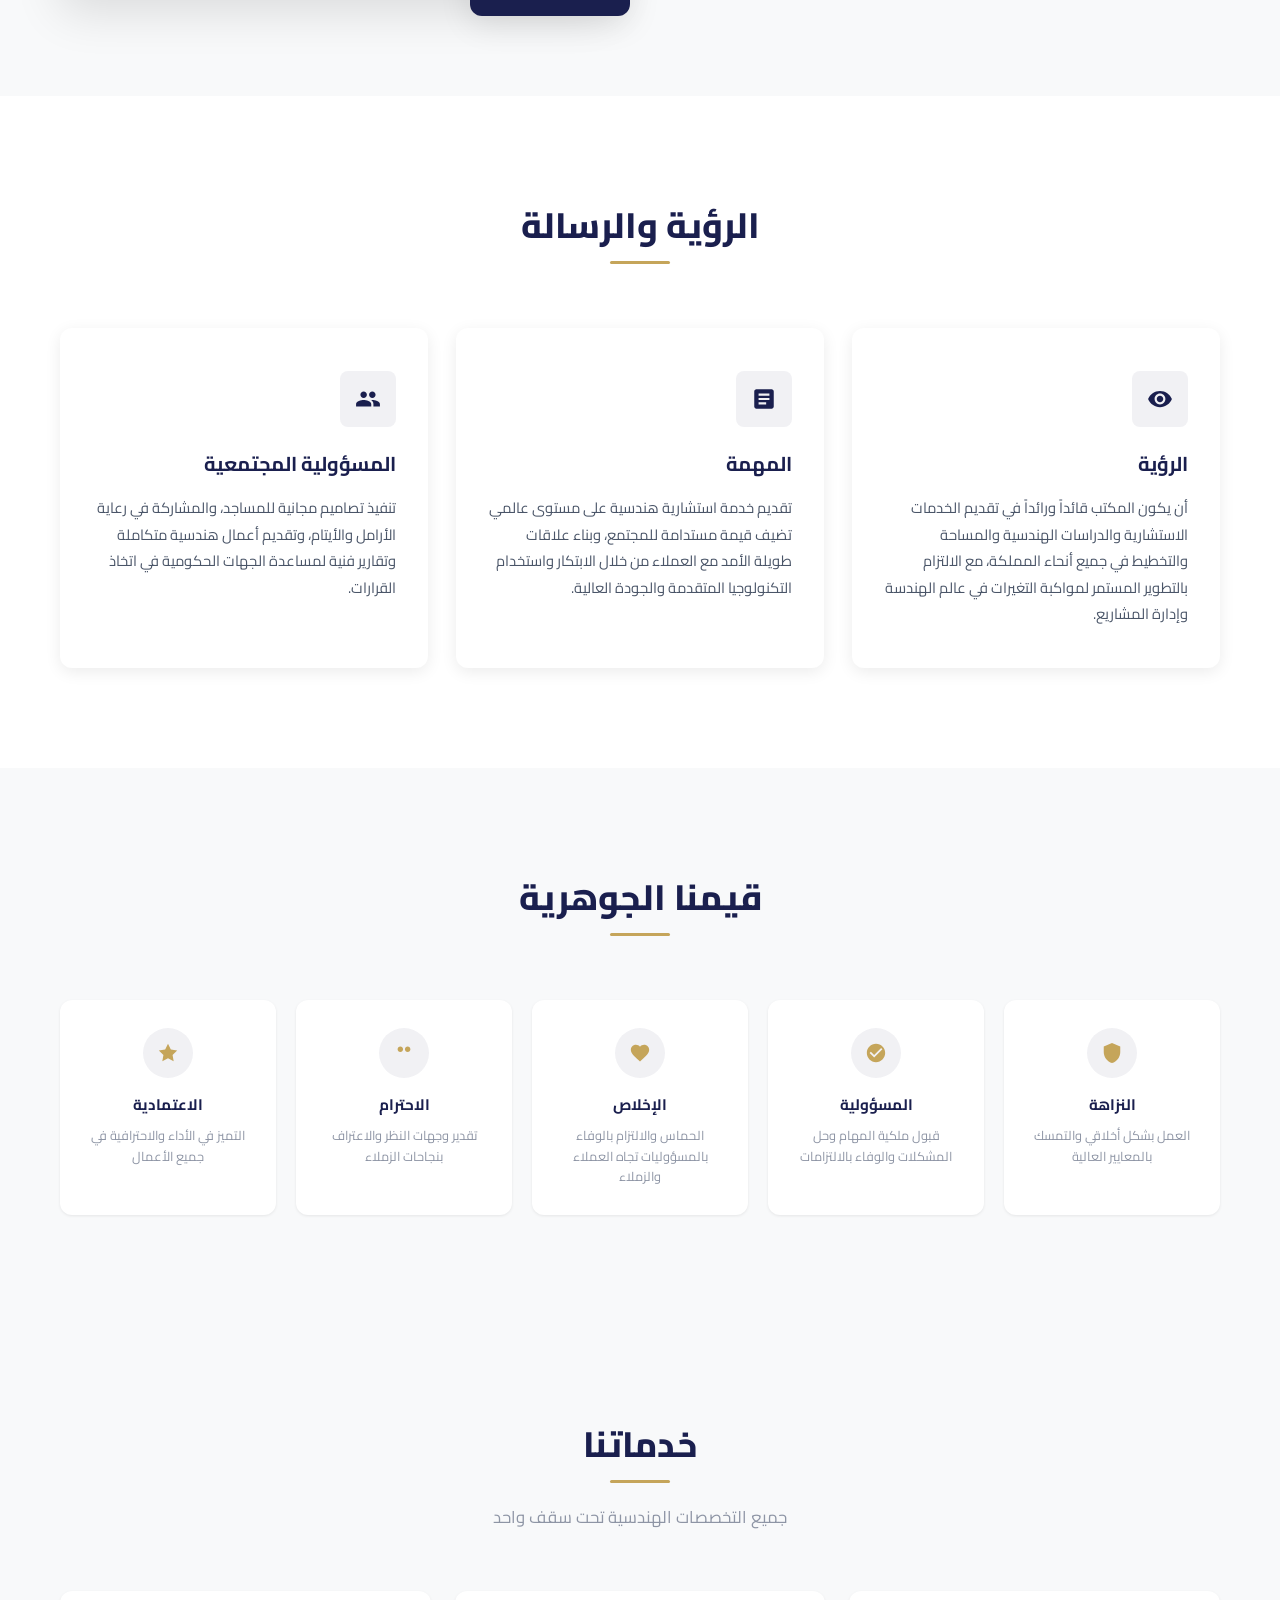
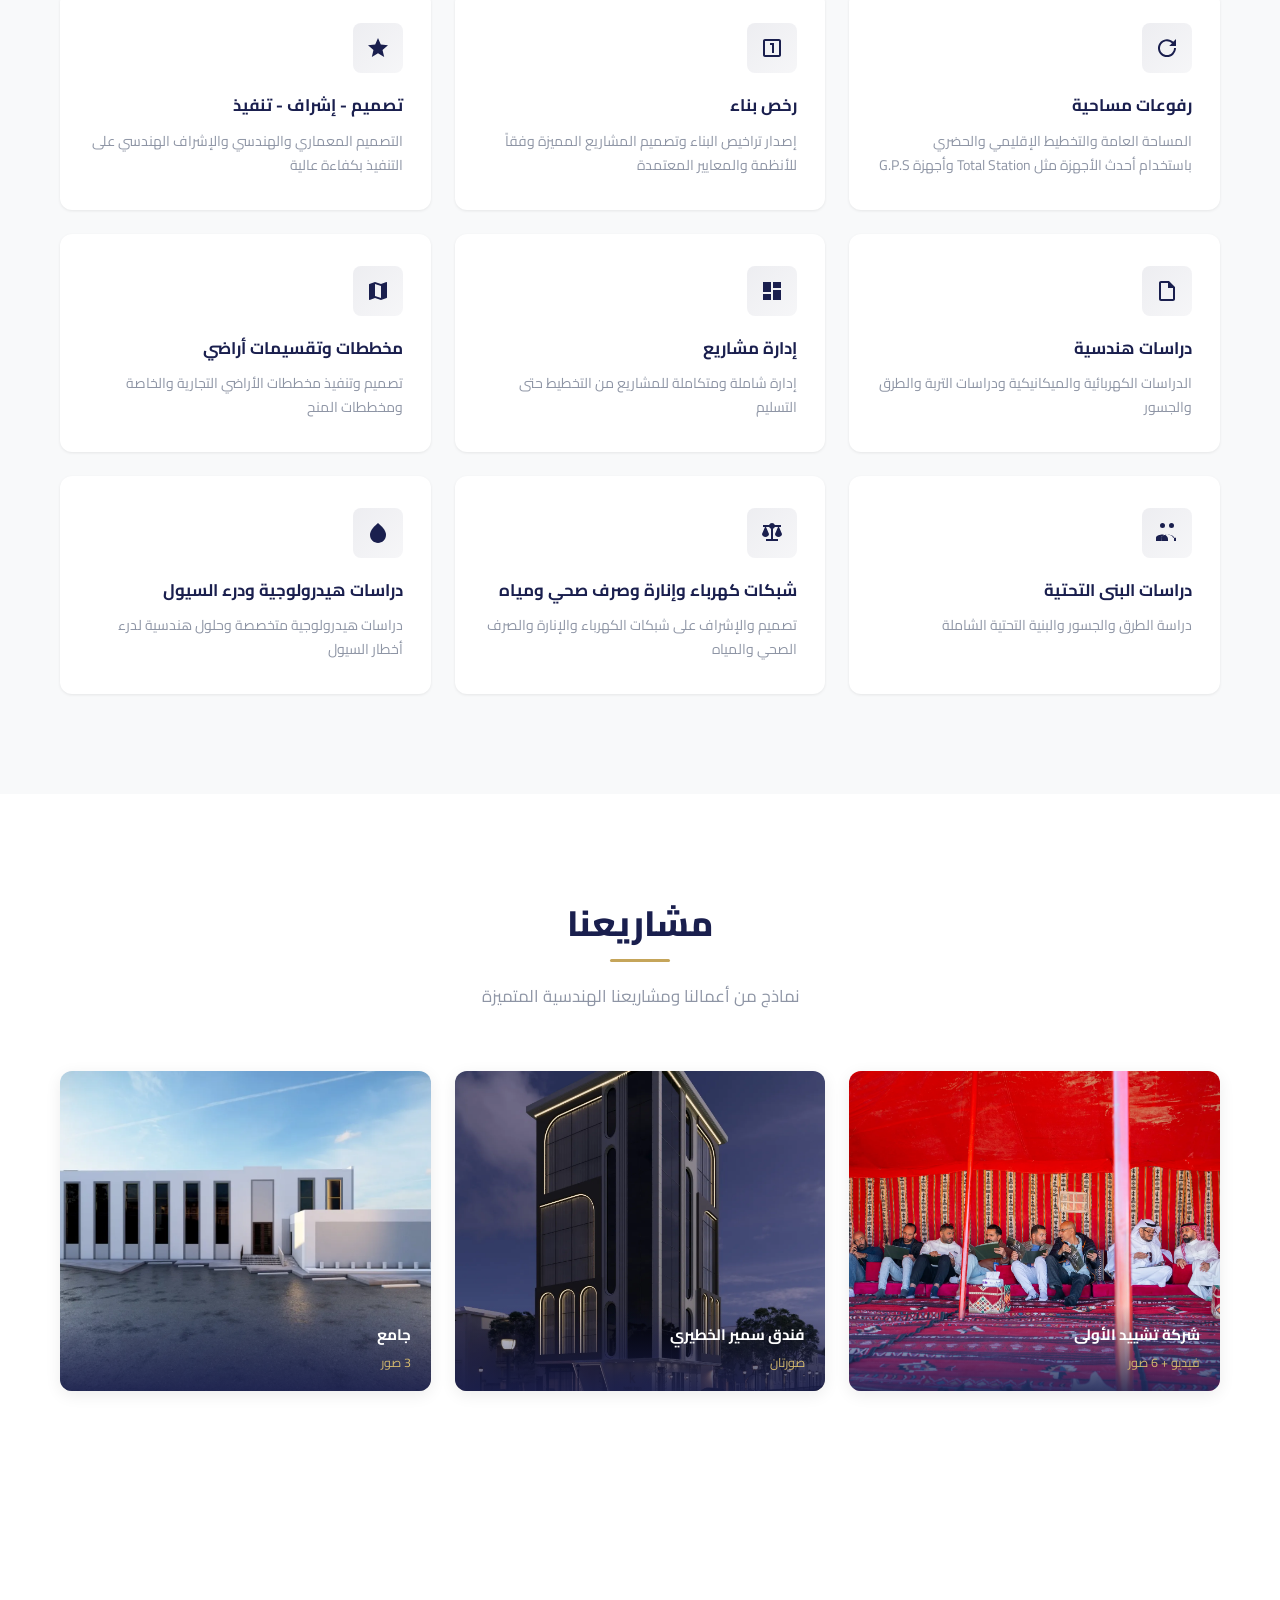
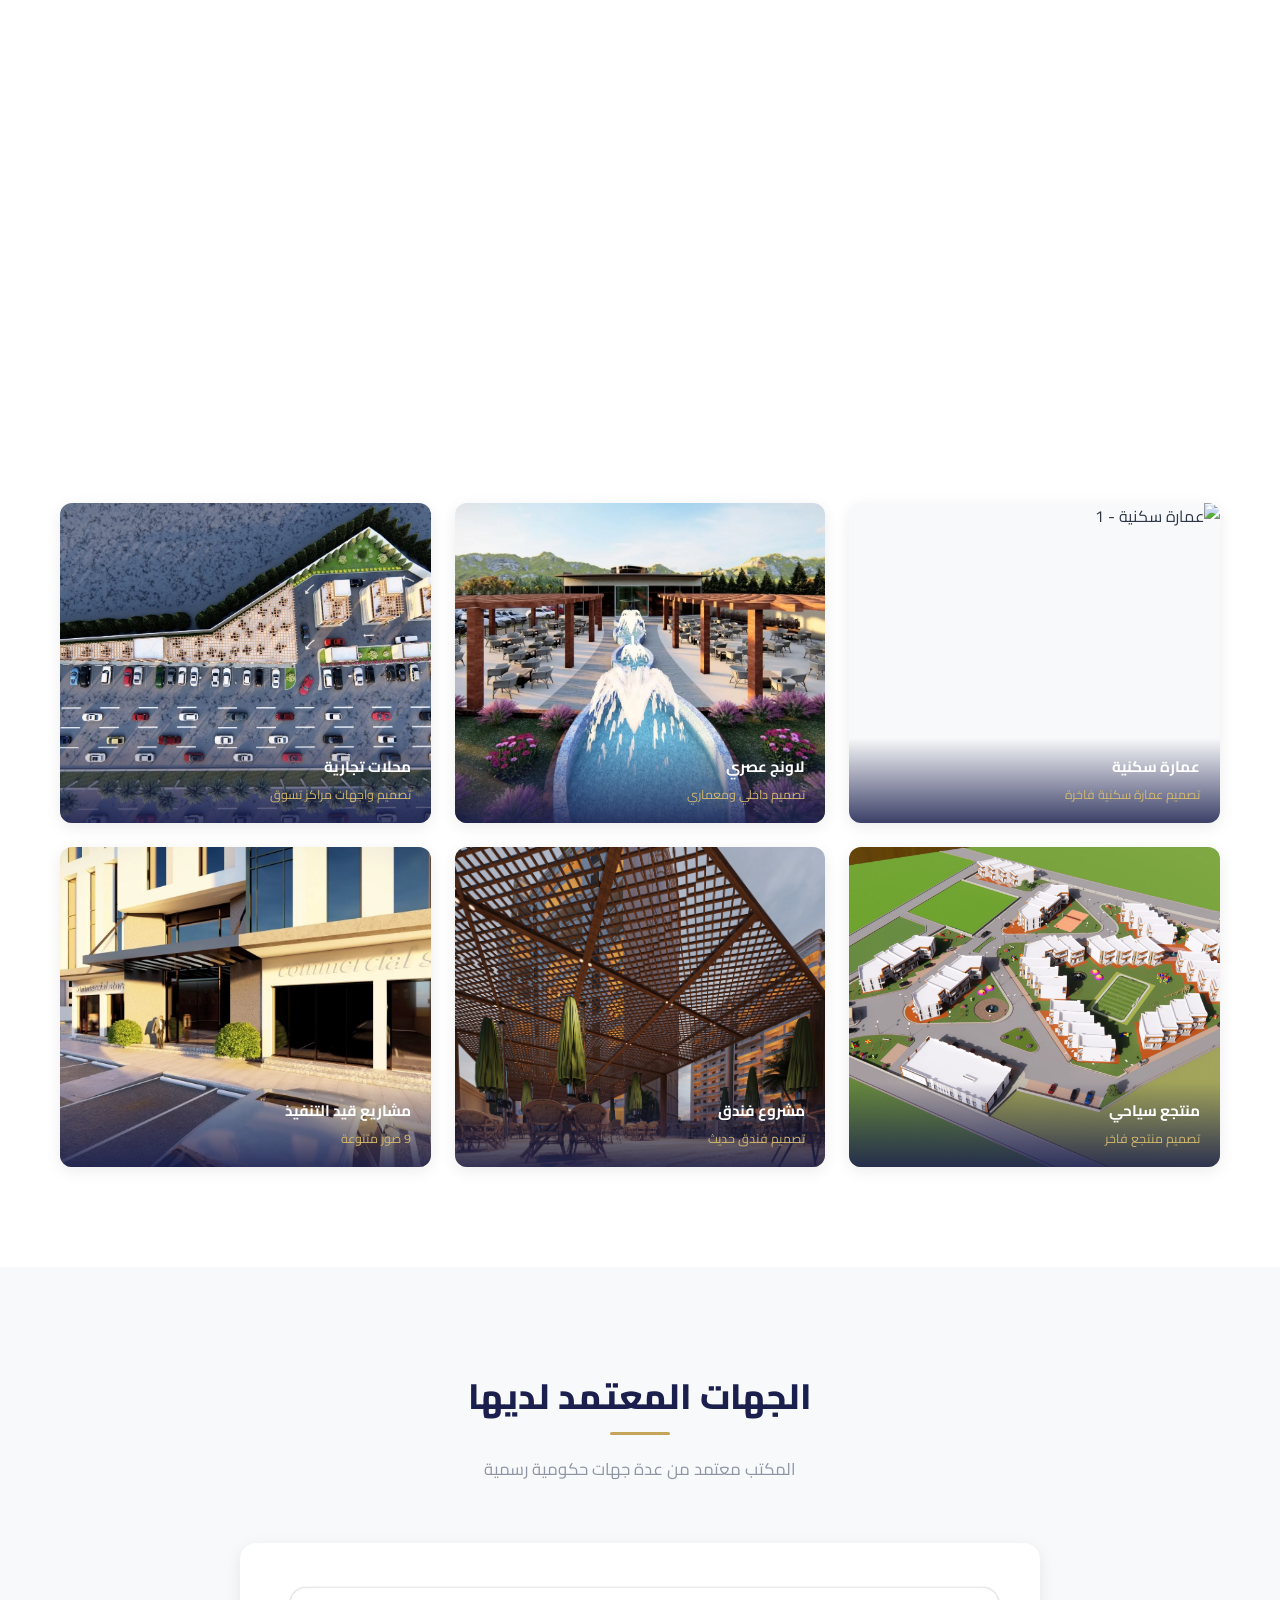
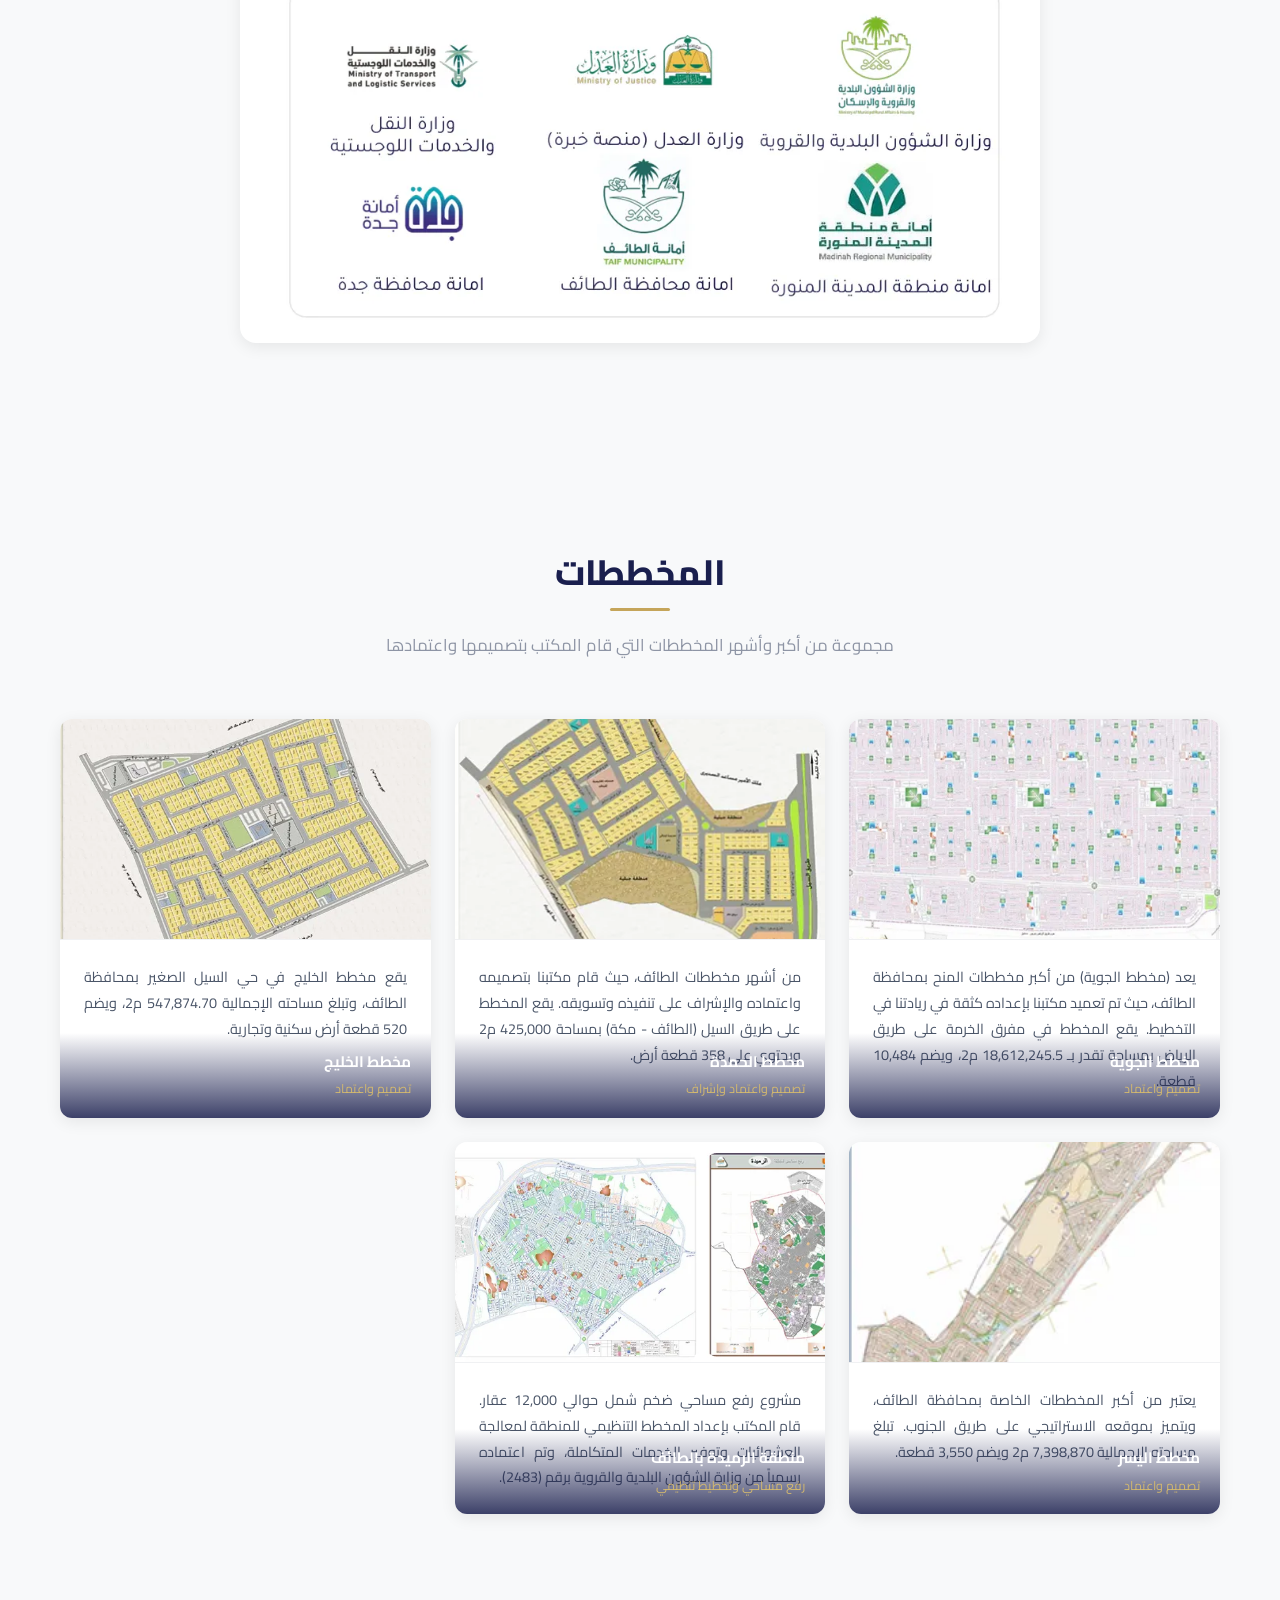
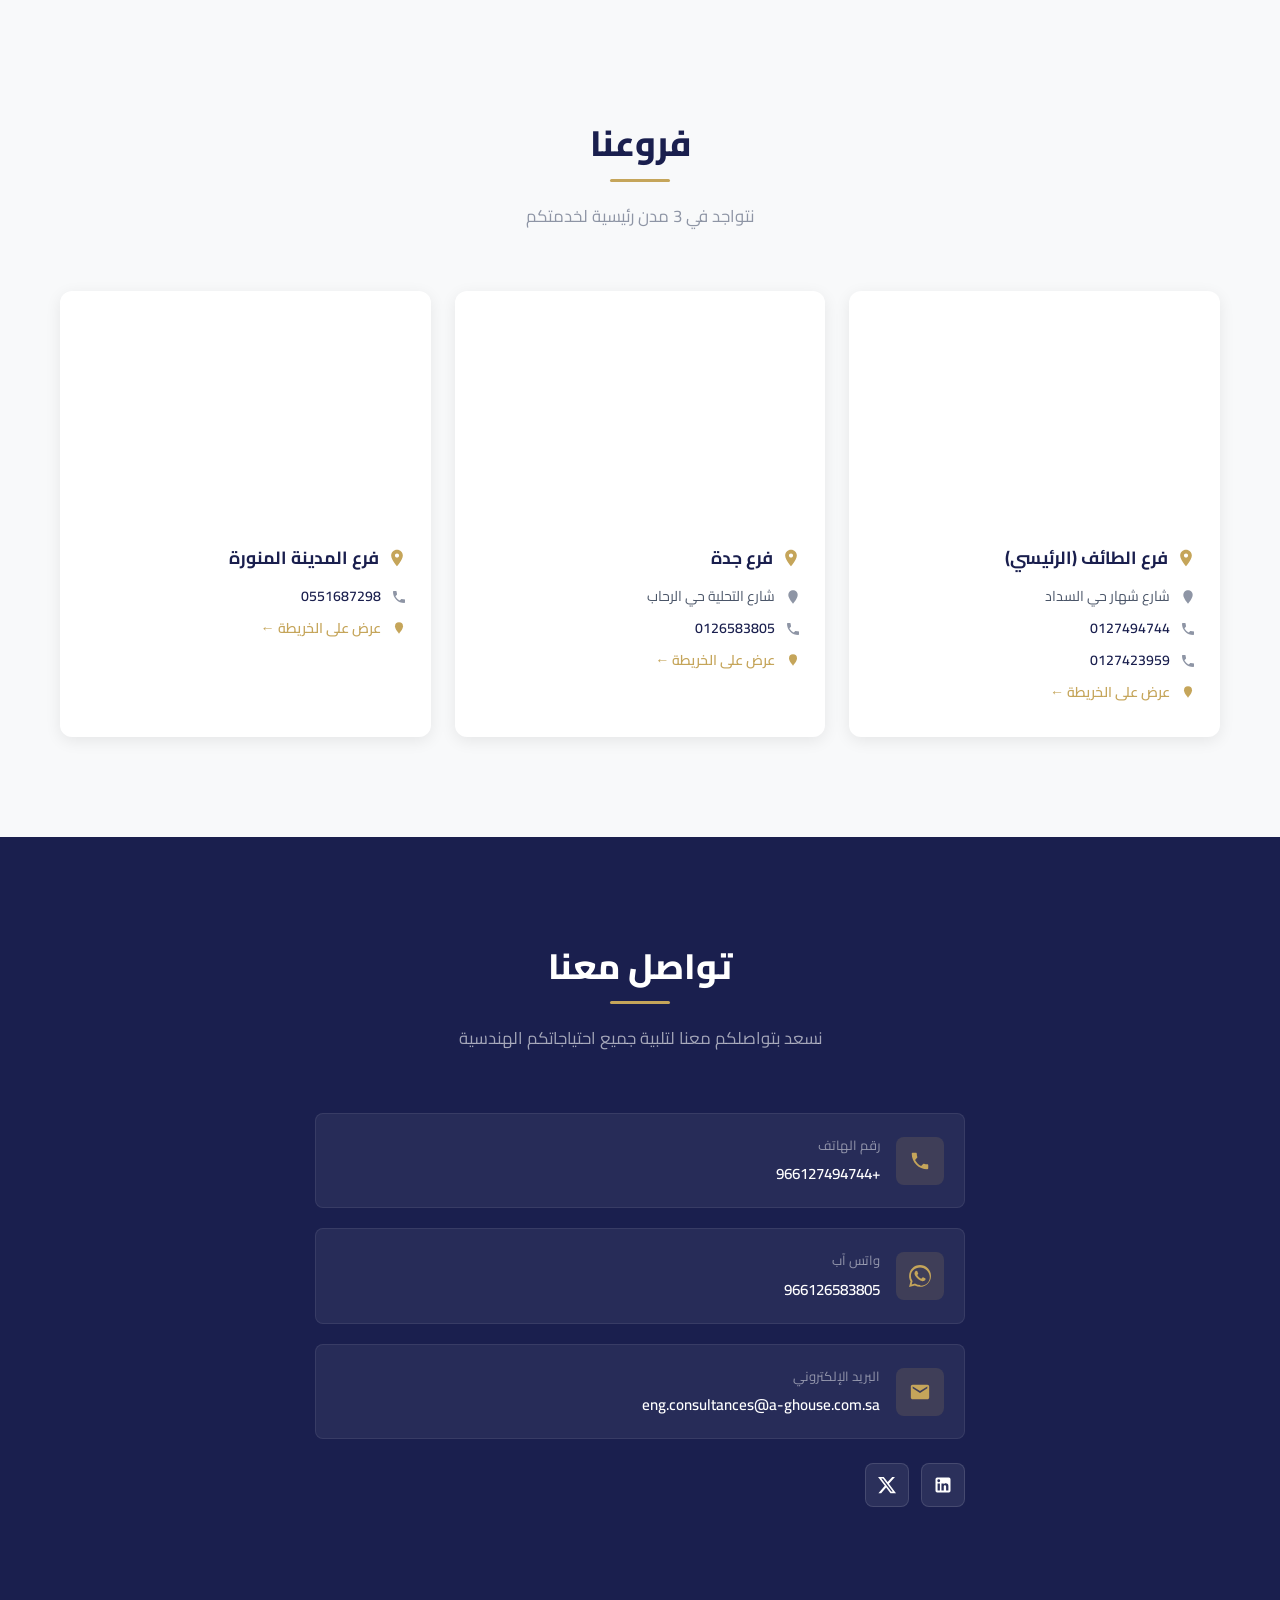
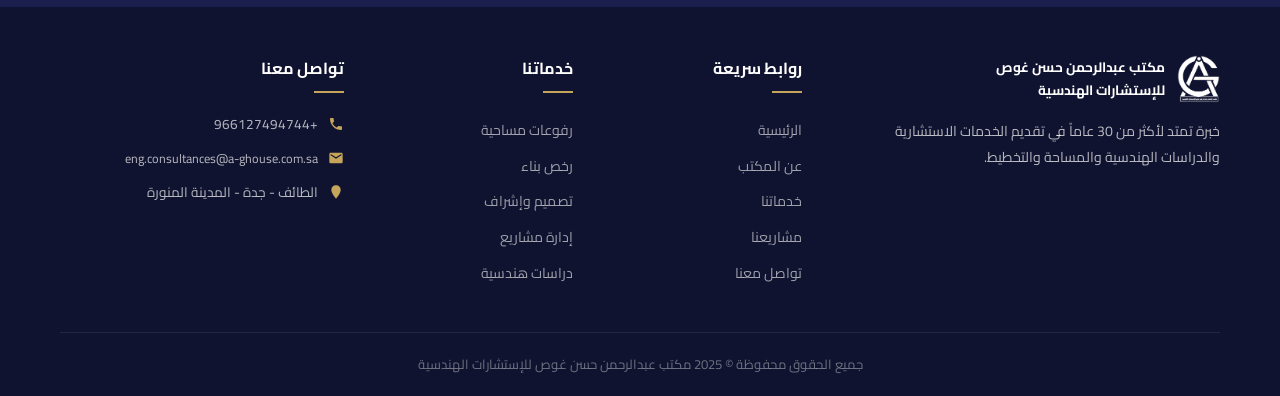
==== commit 2723e10d: "intial commit" ====
--- a/index.html
+++ b/index.html
@@ -7,13 +7,25 @@
   <title>مكتب عبدالرحمن حسن غوص للإستشارات الهندسية</title>
   <meta name="description"
     content="مكتب عبدالرحمن حسن غوص للإستشارات الهندسية - جميع التخصصات الهندسية تحت سقف واحد. خبرة تمتد لأكثر من 30 عاماً.">
-  <link rel="icon" type="image/png" href="Assets/images/logowhitebackground.webp">
+  <link rel="icon" type="image/webp" href="images/logo.webp">
   <link rel="stylesheet" href="style.css">
   <meta property="og:image" content="images/OpenGraphImage.webp">
   <meta property="og:type" content="website">
   <meta property="og:title" content="مكتب عبدالرحمن حسن غوص للإستشارات الهندسية">
   <meta property="og:description"
     content="مكتب عبدالرحمن حسن غوص للإستشارات الهندسية - جميع التخصصات الهندسية تحت سقف واحد. خبرة تمتد لأكثر من 30 عاماً.">
+  <script type="application/ld+json">
+  {
+    "@context": "https://schema.org",
+    "@type": "LocalBusiness",
+    "name": "مكتب عبدالرحمن حسن غوص للإستشارات الهندسية",
+    "image": "https://a-ghouse.com.sa/images/logo.webp",
+    "logo": "https://a-ghouse.com.sa/images/logo.webp",
+    "url": "https://a-ghouse.com.sa/",
+    "telephone": "+966127494744",
+    "email": "eng.consultances@a-ghouse.com.sa"
+  }
+  </script>
 </head>
 
 <body>
@@ -583,7 +595,8 @@
               data-src="Assets/images/منتجع/Enscape_2023-05-21-10-54-09.webp">
               <img src="Assets/images/منتجع/Enscape_2023-05-21-10-54-09.webp" alt="منتجع - 1" loading="lazy">
             </div>
-            <div class="project-slide" data-type="image" data-src="Assets/images/منتجع/Enscape_2023-05-21-11-17-59.webp">
+            <div class="project-slide" data-type="image"
+              data-src="Assets/images/منتجع/Enscape_2023-05-21-11-17-59.webp">
               <img src="Assets/images/منتجع/Enscape_2023-05-21-11-17-59.webp" alt="منتجع - 2" loading="lazy">
             </div>
           </div>
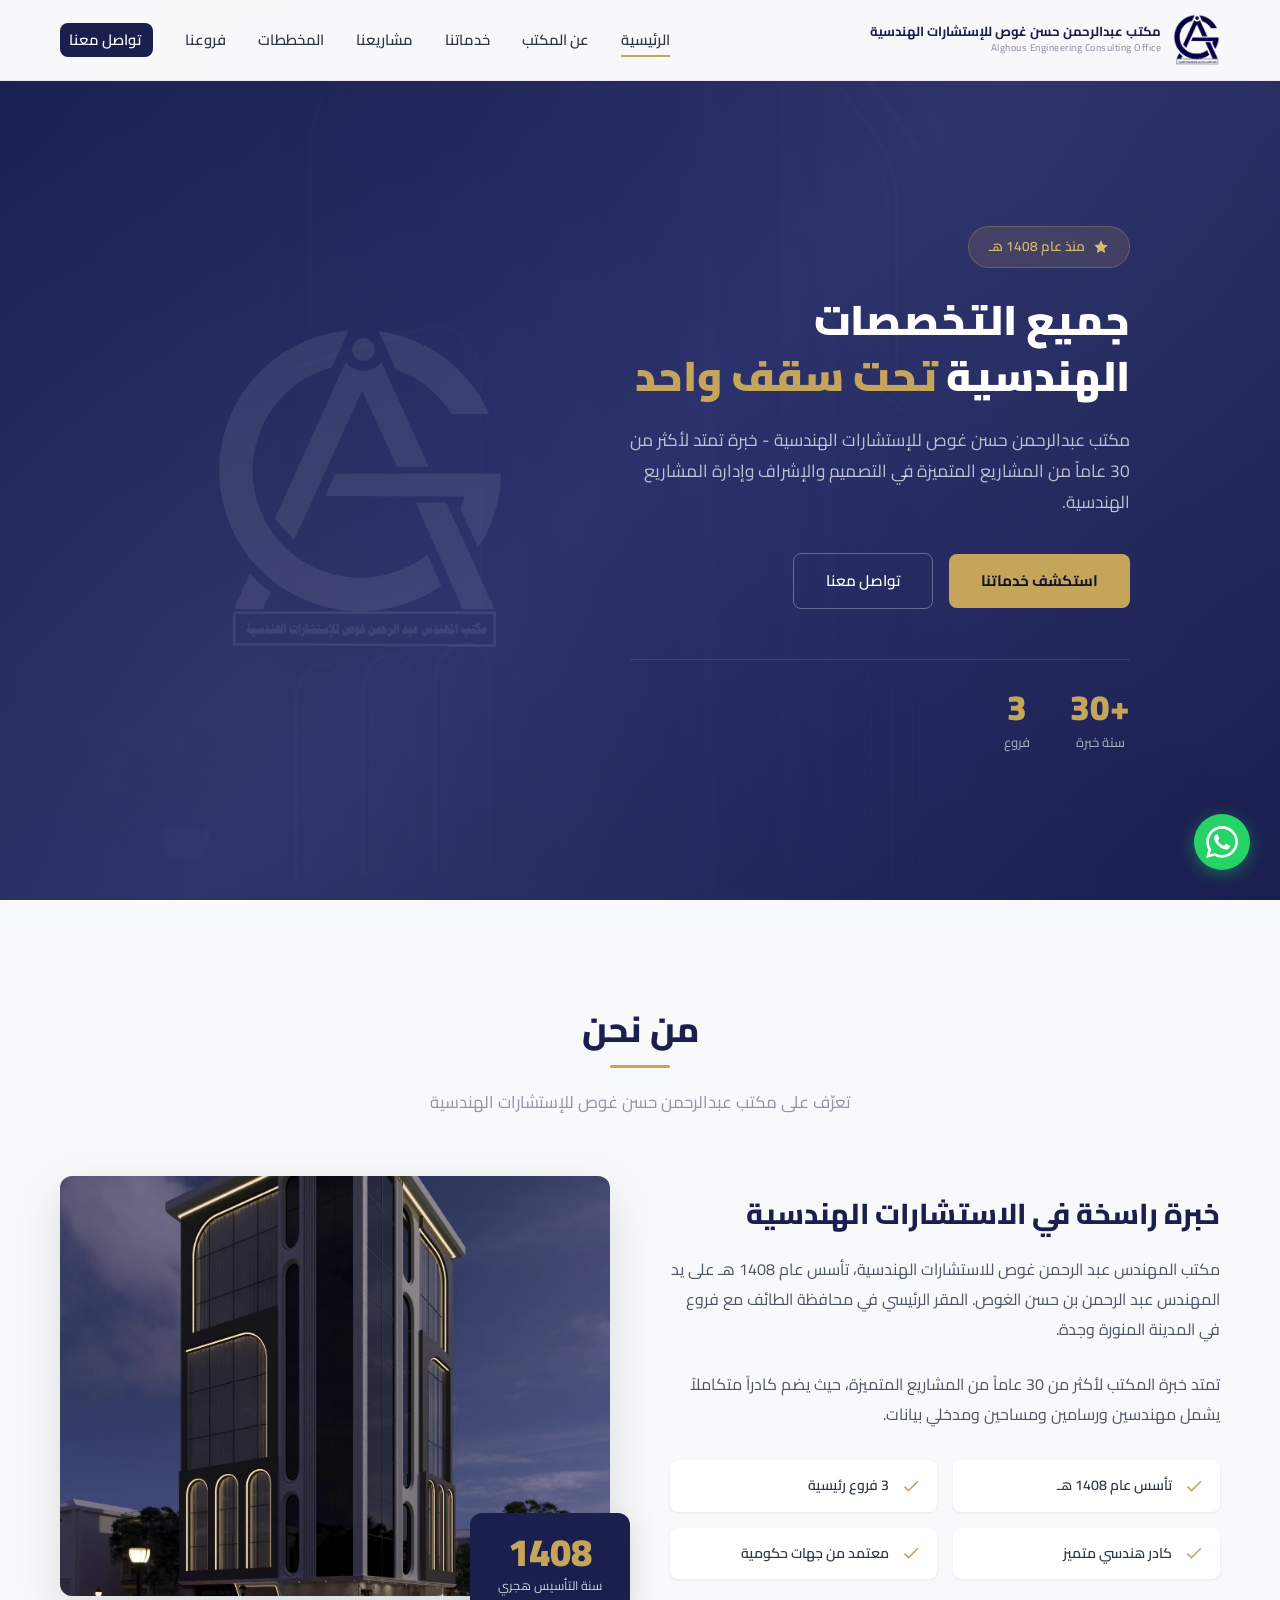
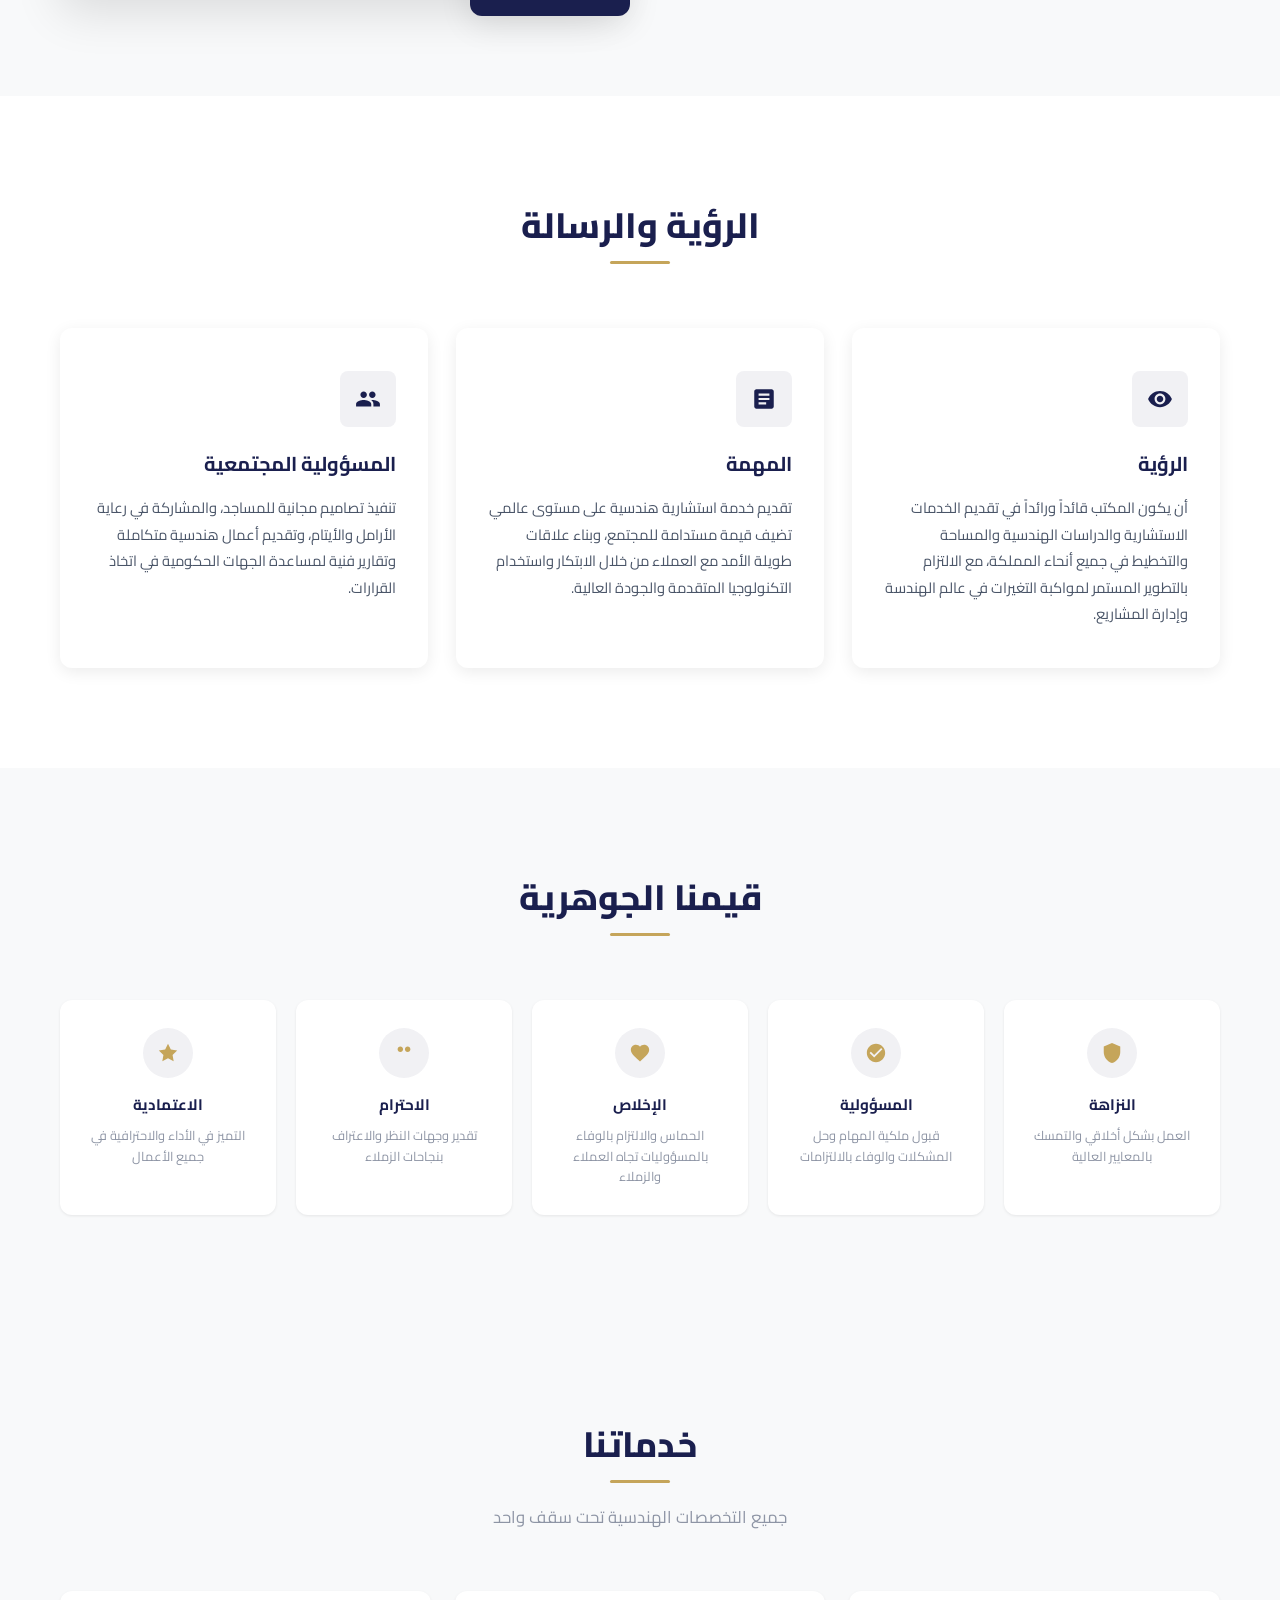
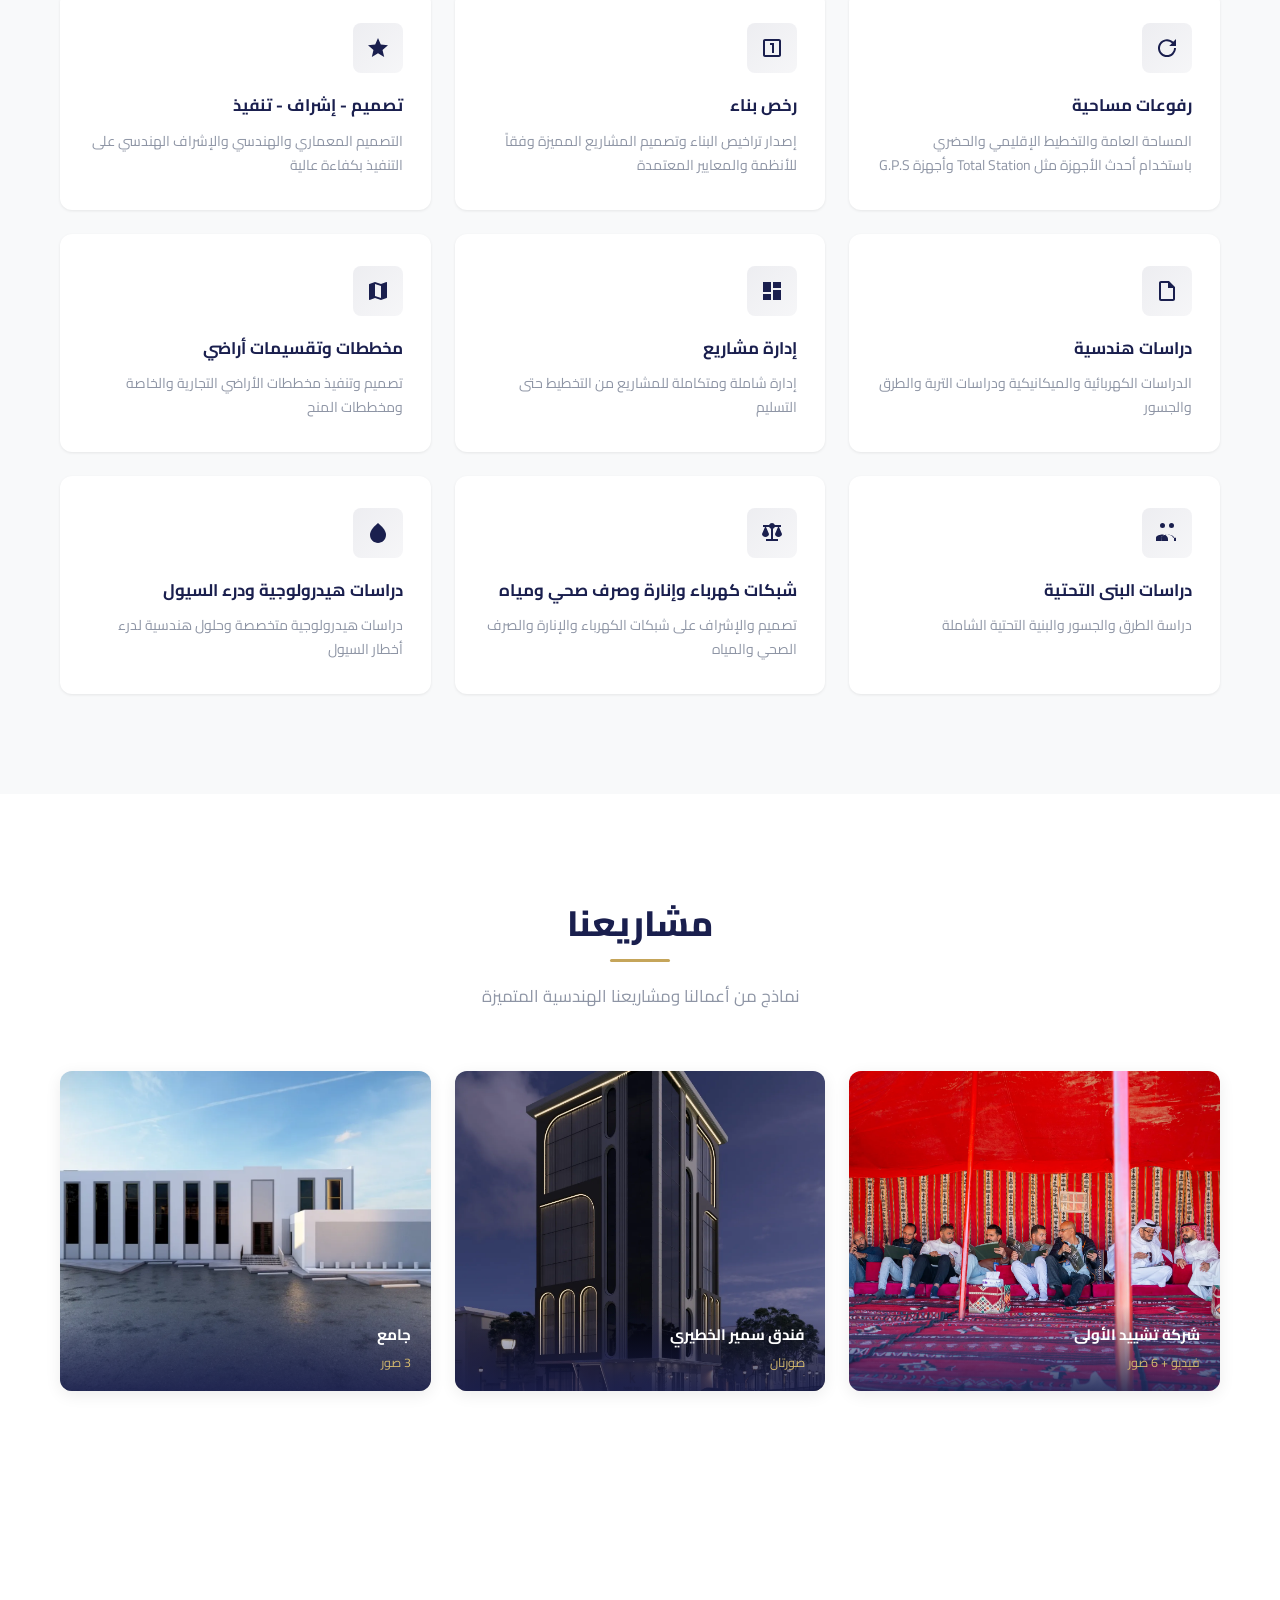
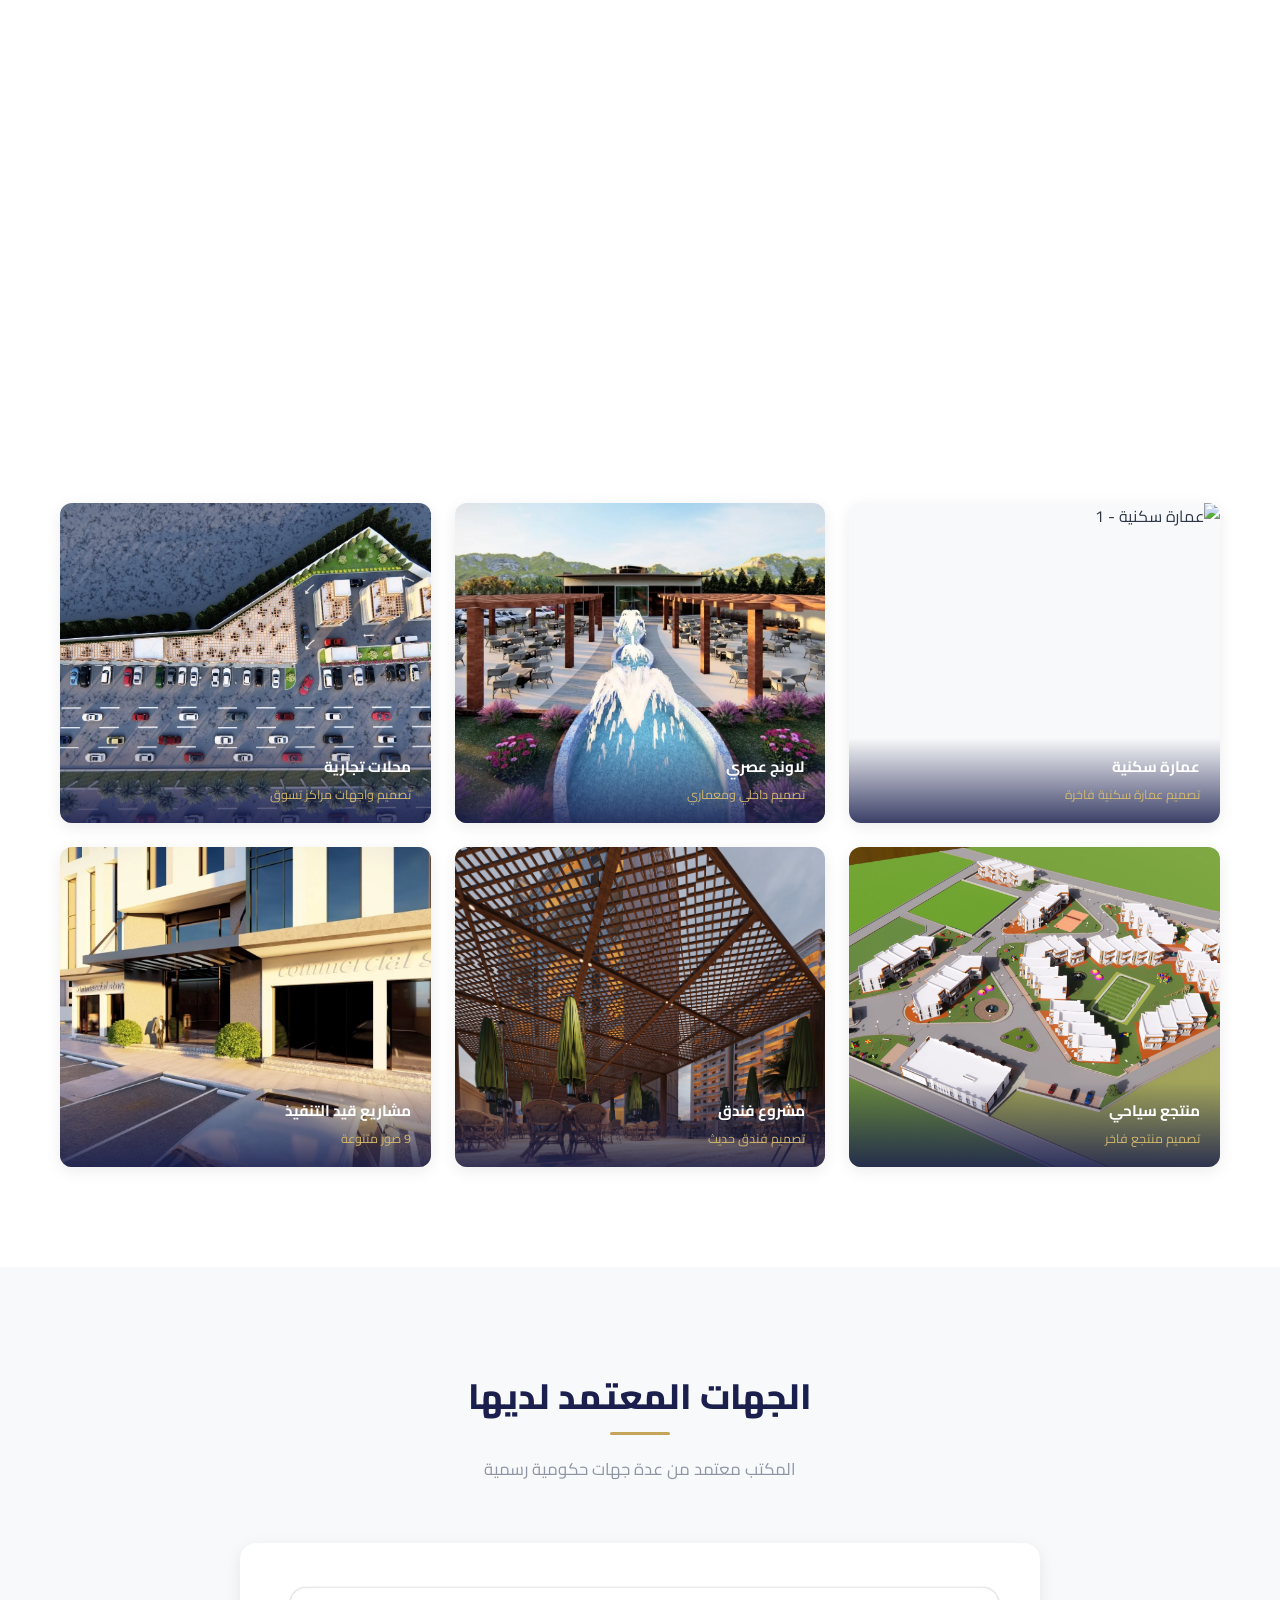
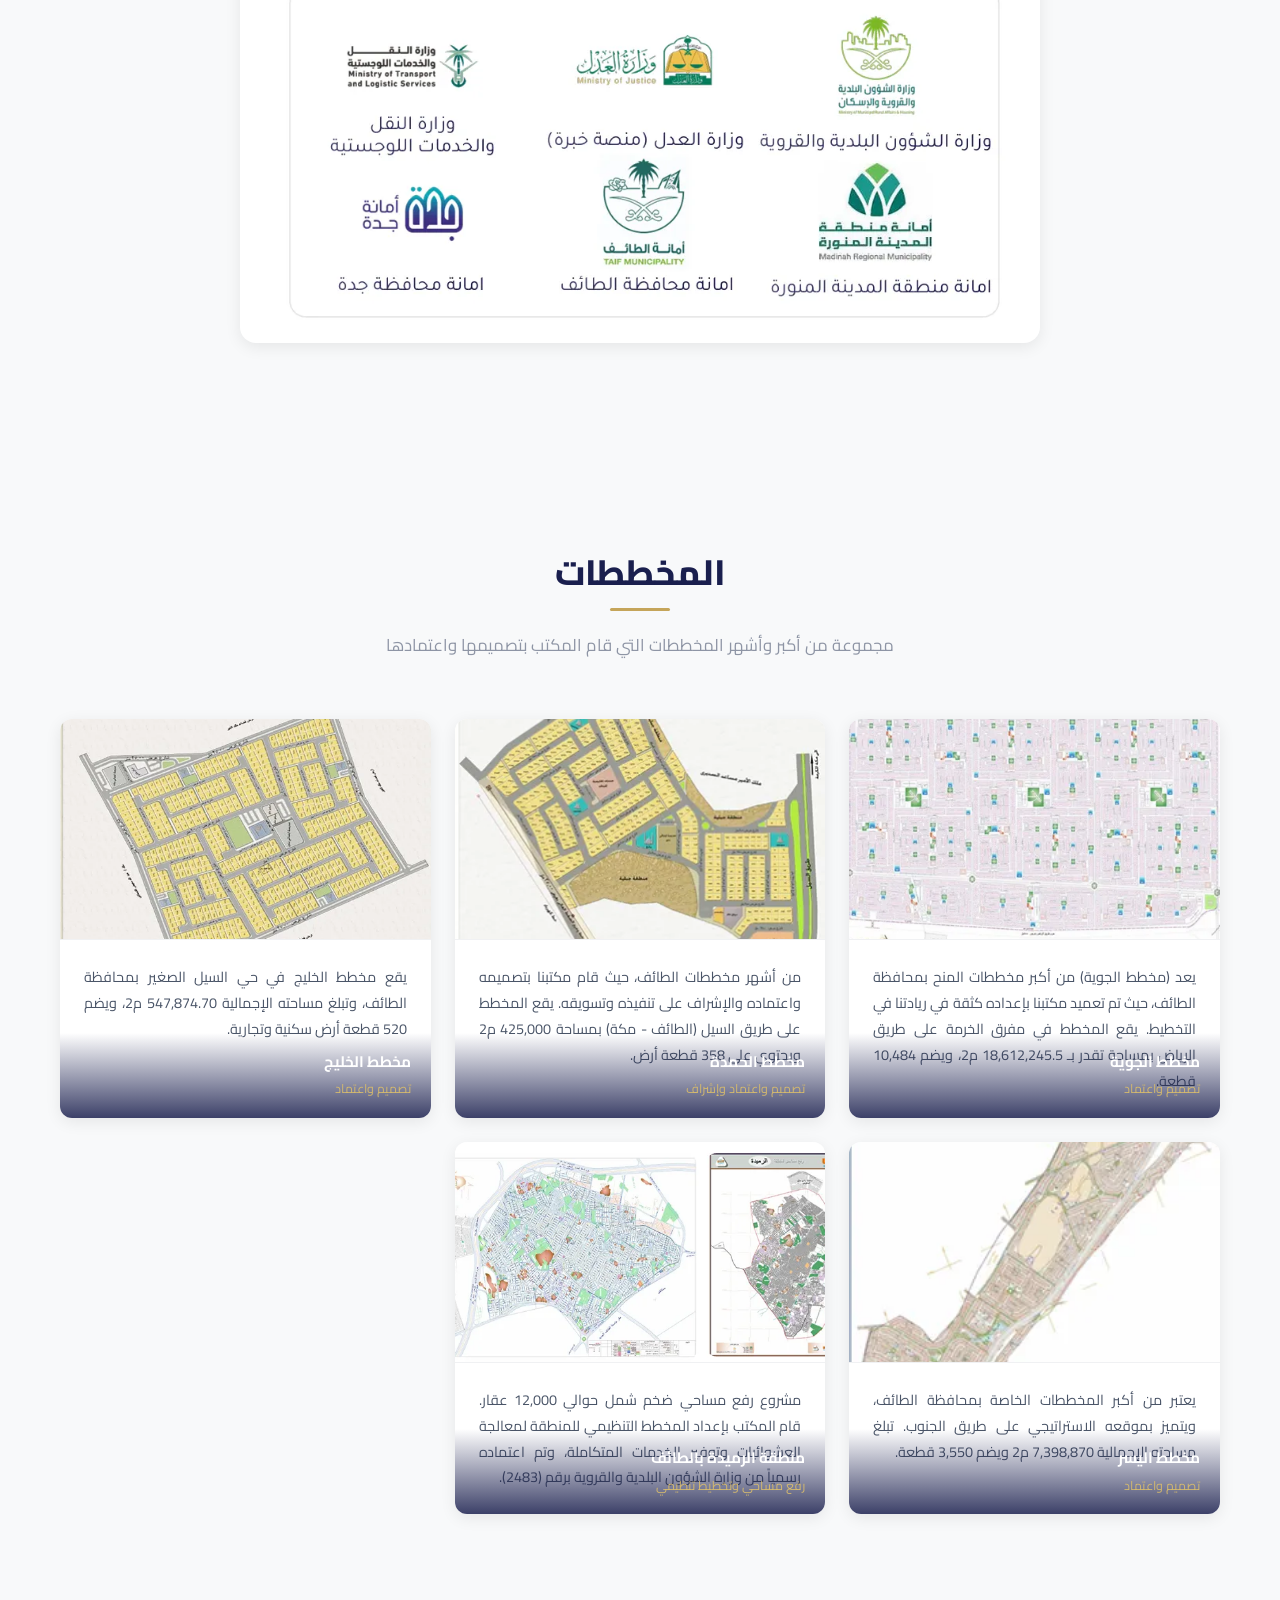
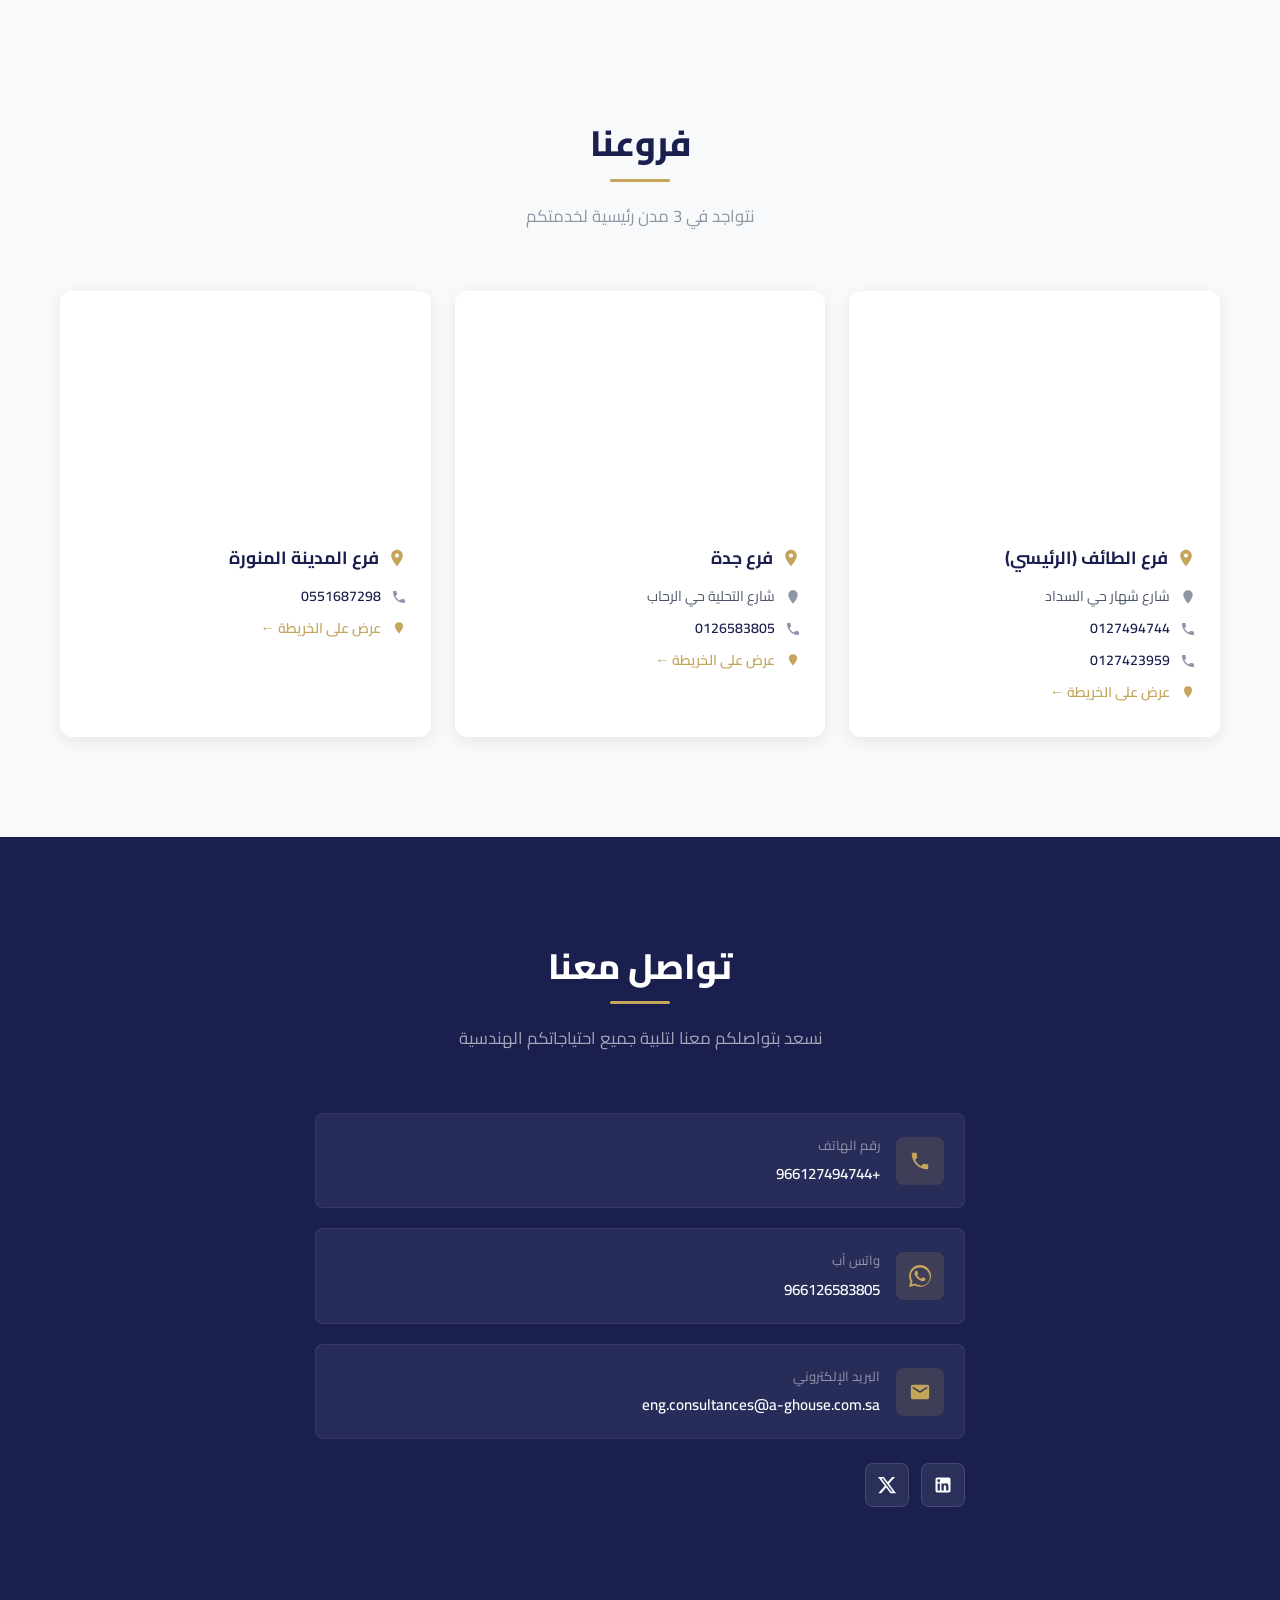
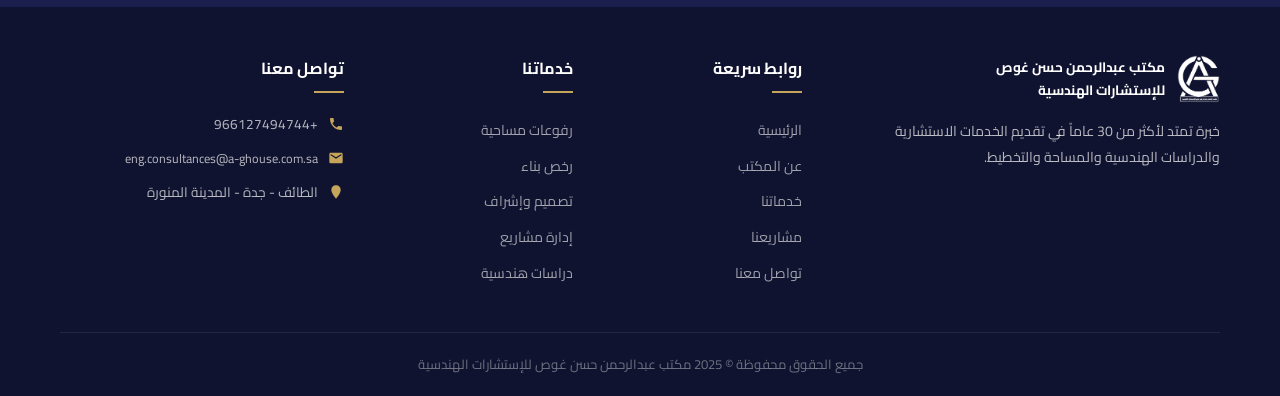
==== commit bcd22d9e: "Initial commit" ====
--- a/index.html
+++ b/index.html
@@ -2,6 +2,16 @@
 <html lang="ar" dir="rtl">
 
 <head>
+  <!-- Google tag (gtag.js) -->
+  <script async src="https://www.googletagmanager.com/gtag/js?id=G-43QCS42P0T"></script>
+  <script>
+    window.dataLayer = window.dataLayer || [];
+    function gtag() { dataLayer.push(arguments); }
+    gtag('js', new Date());
+
+    gtag('config', 'G-43QCS42P0T');
+  </script>
+
   <meta charset="UTF-8">
   <meta name="viewport" content="width=device-width, initial-scale=1.0">
   <title>مكتب عبدالرحمن حسن غوص للإستشارات الهندسية</title>
